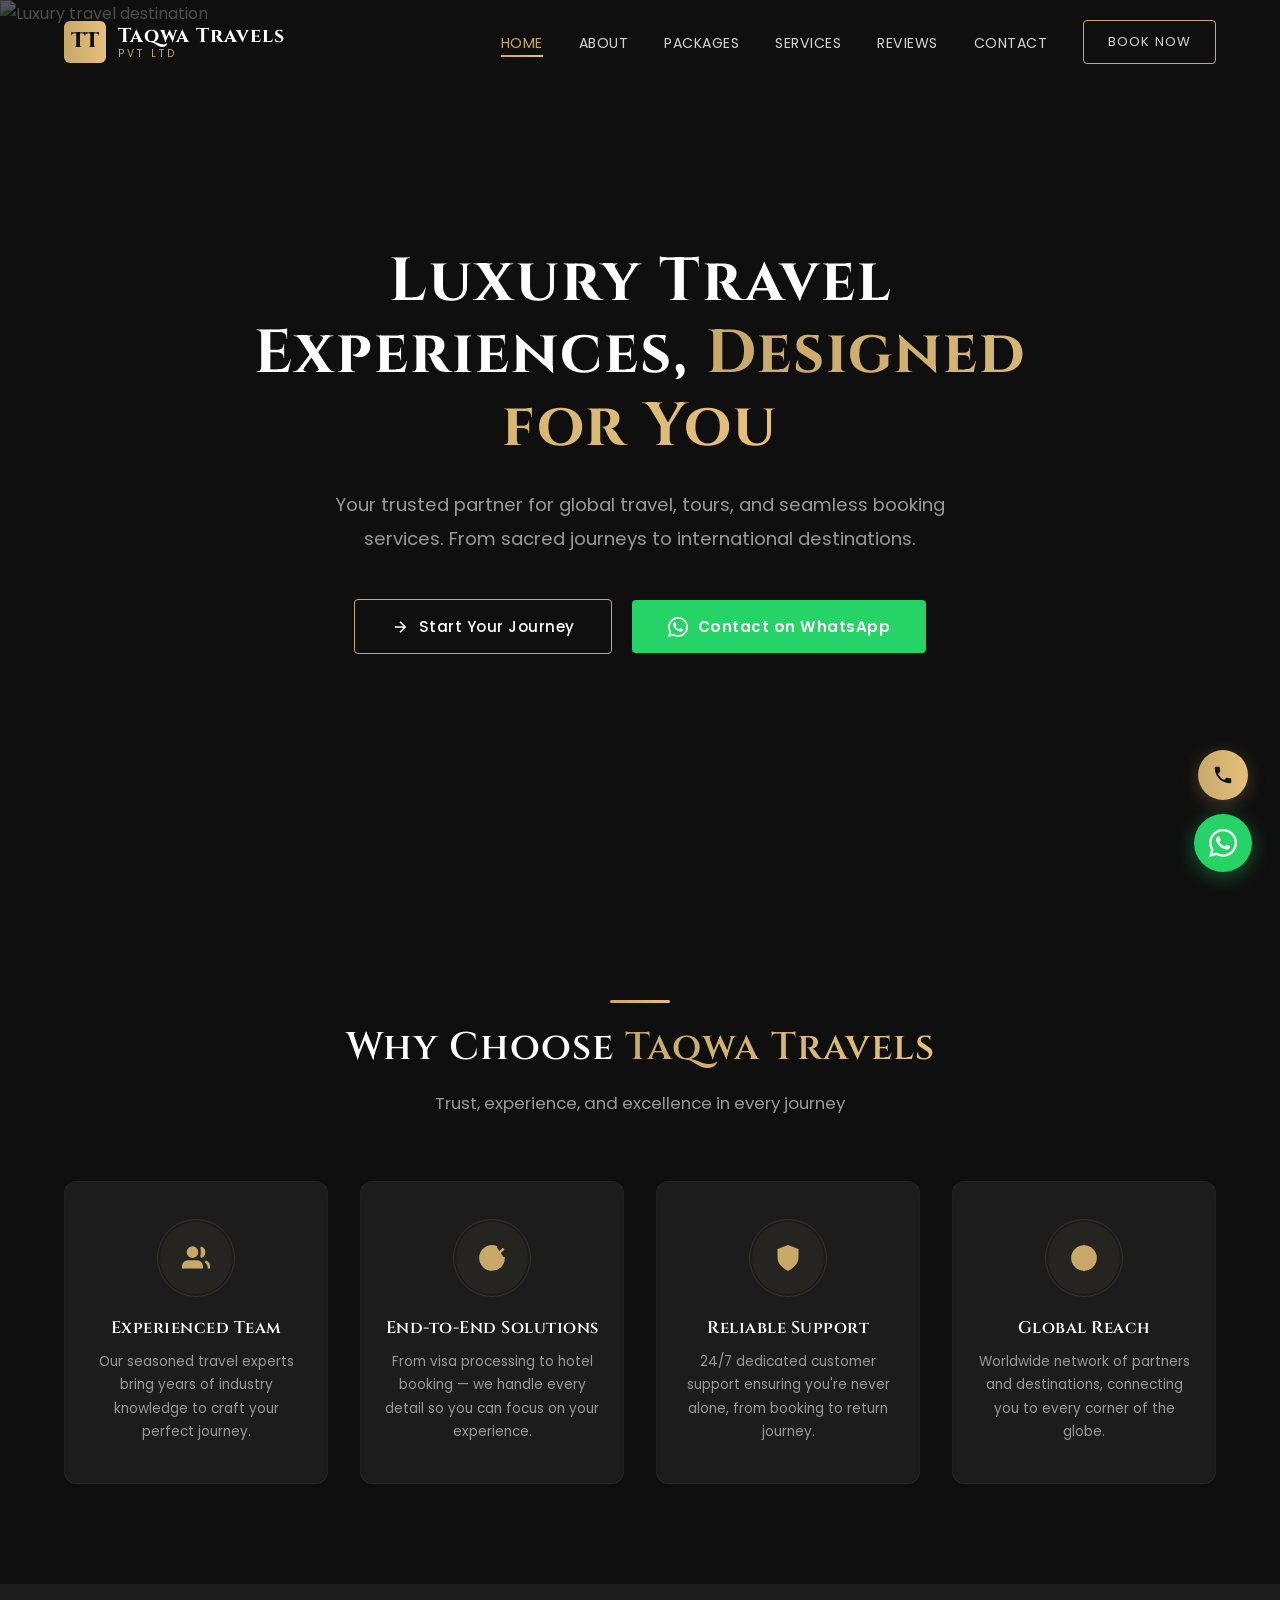
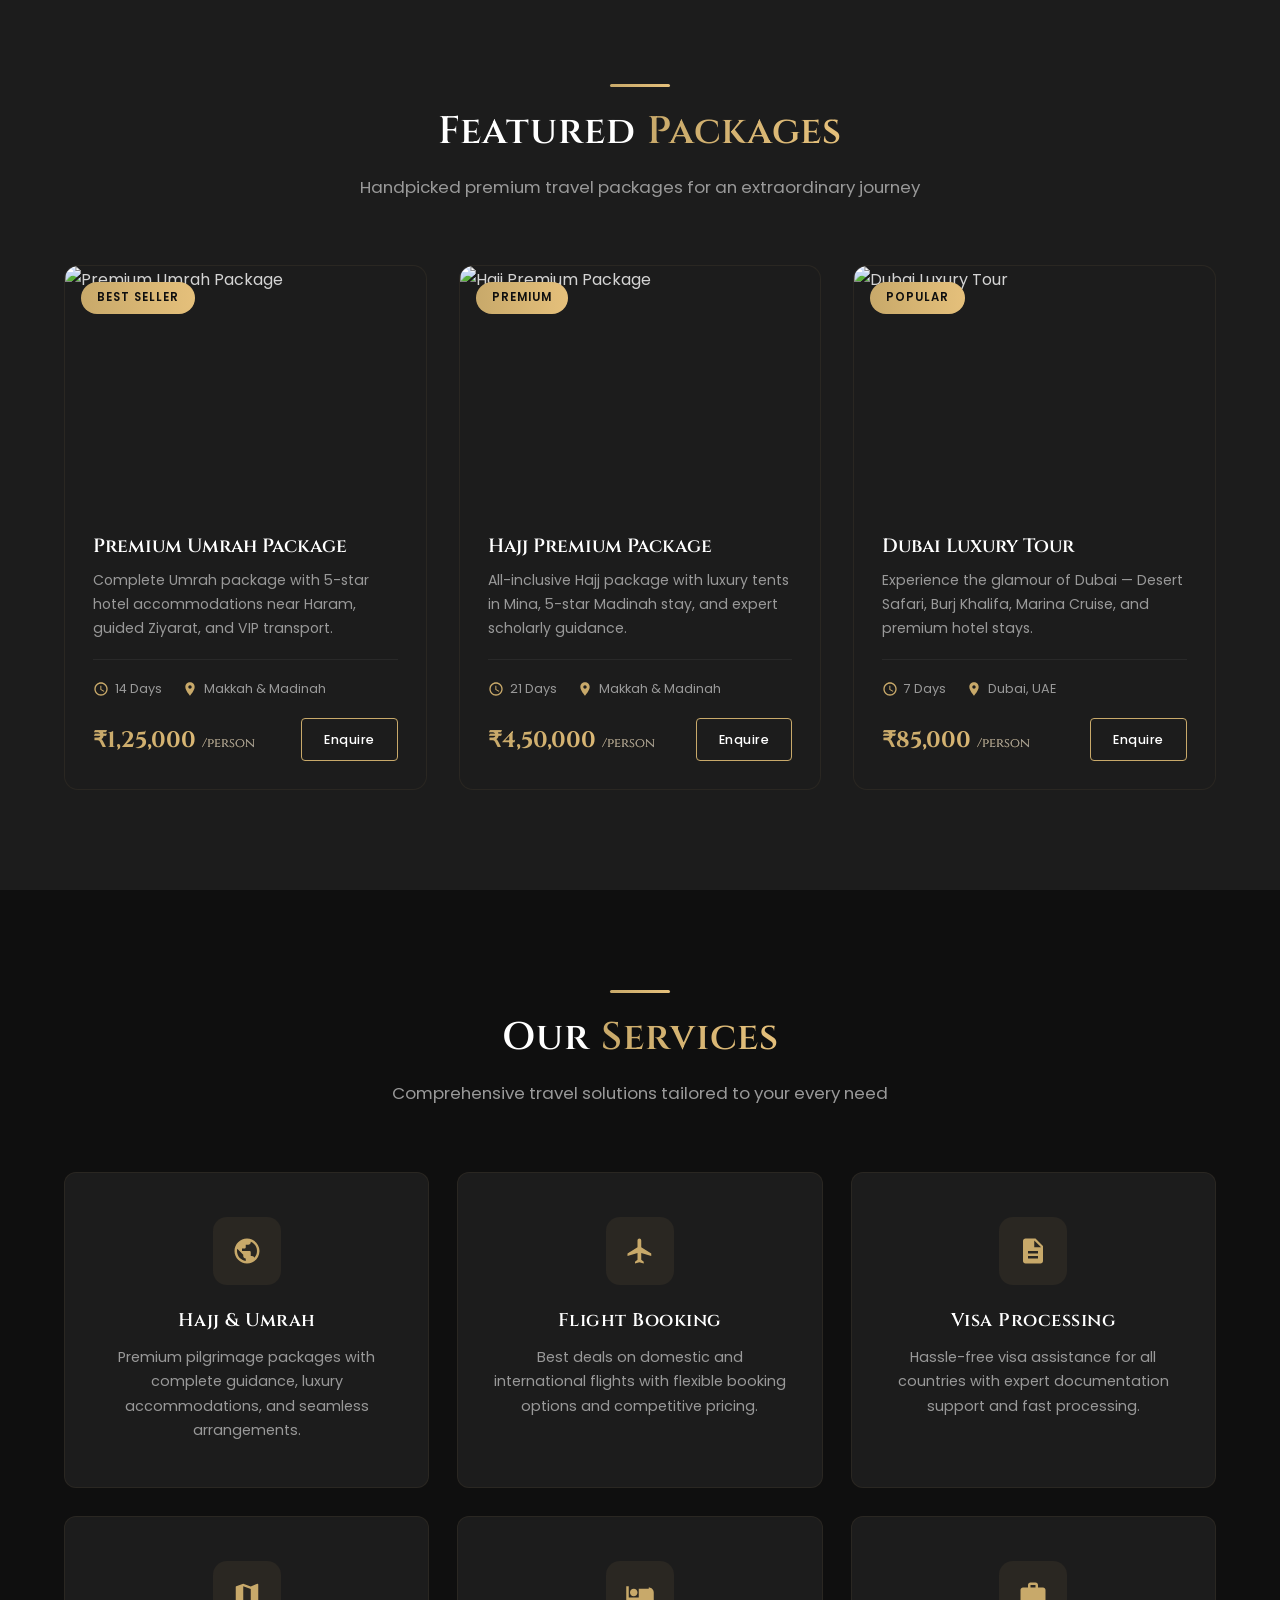
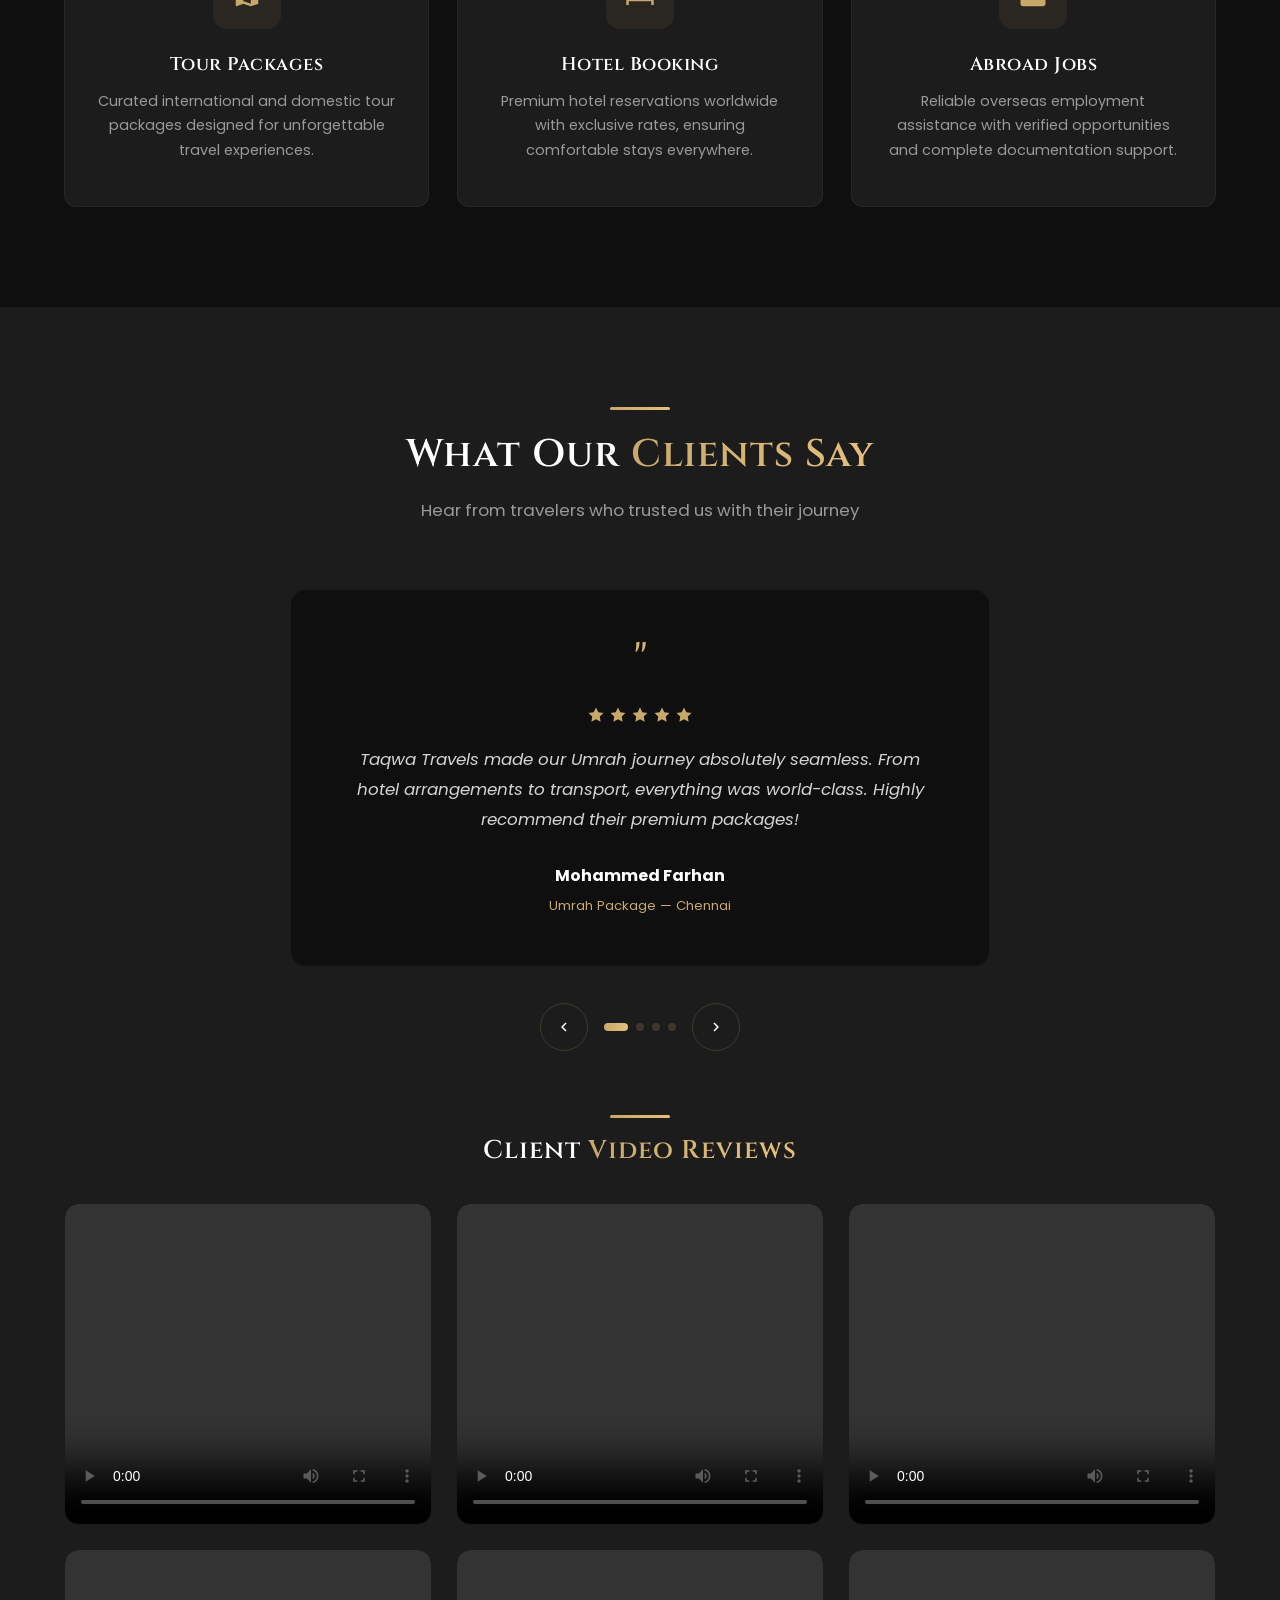
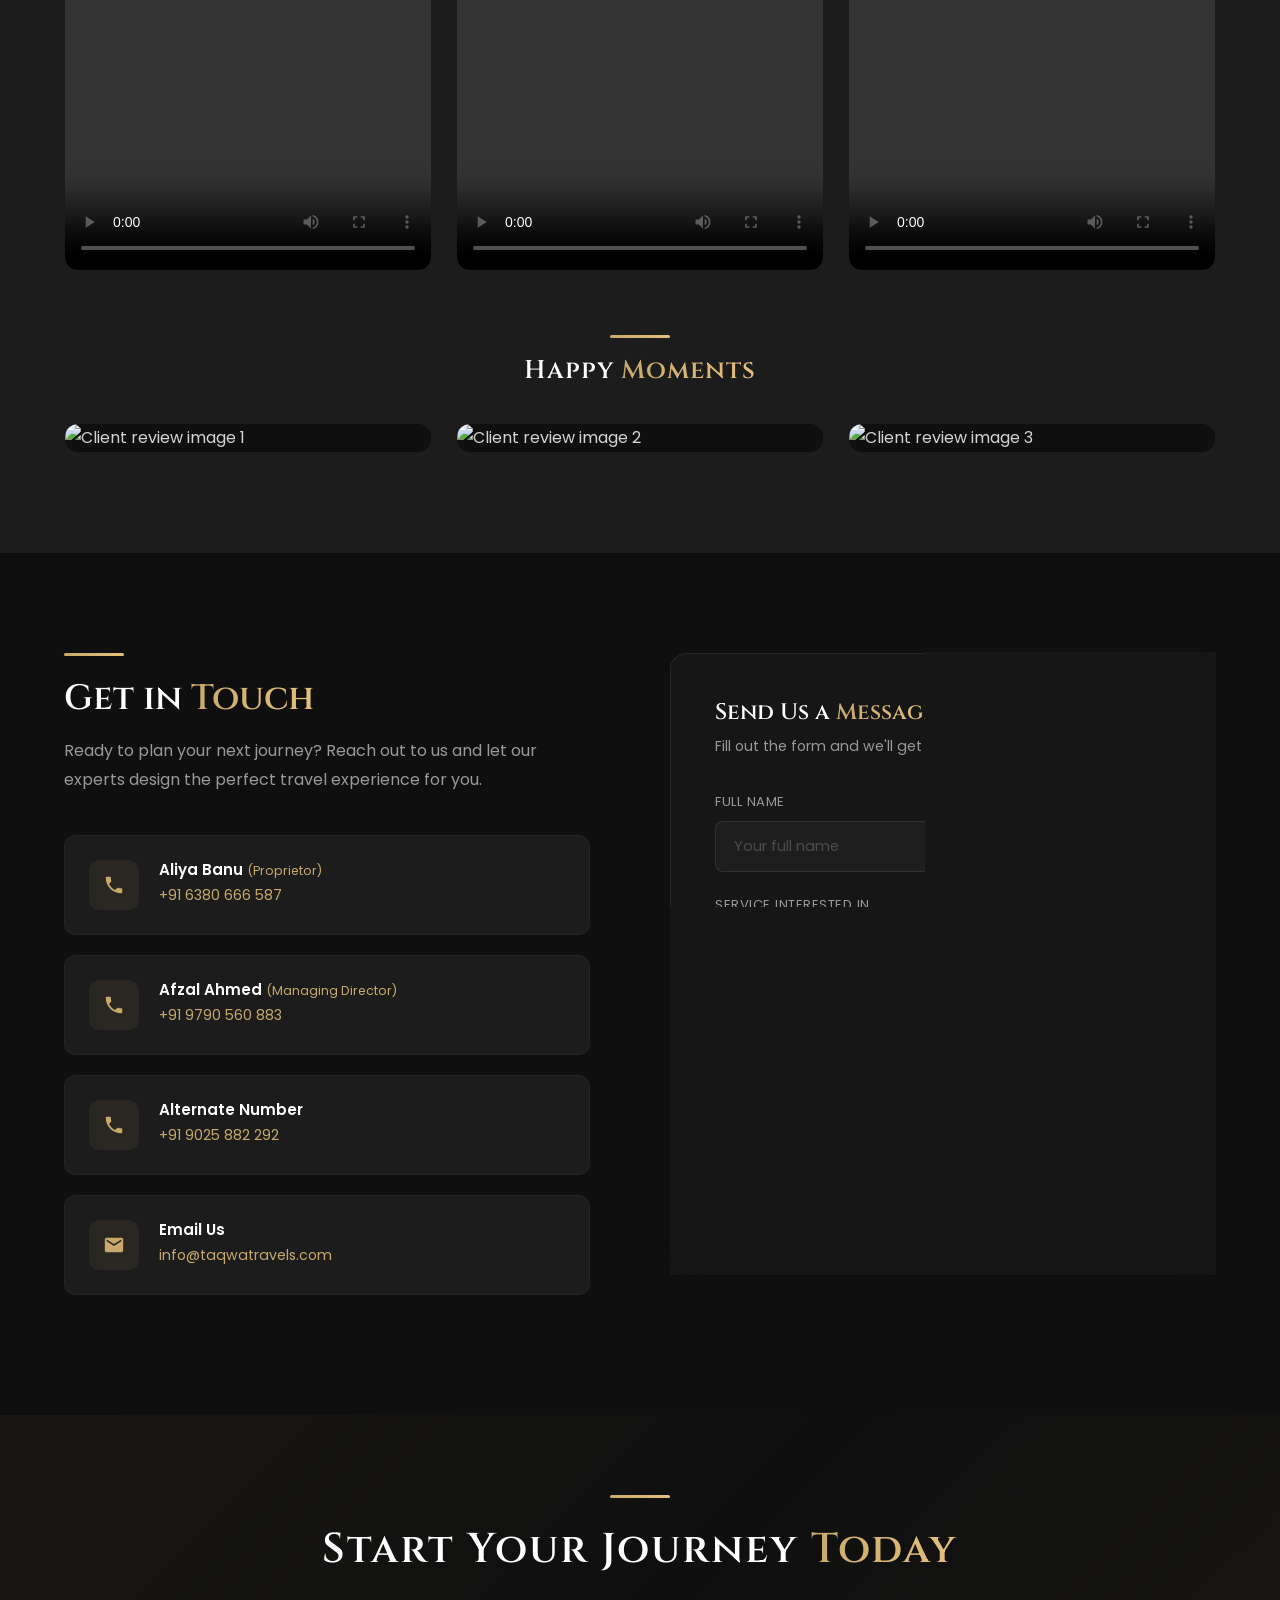
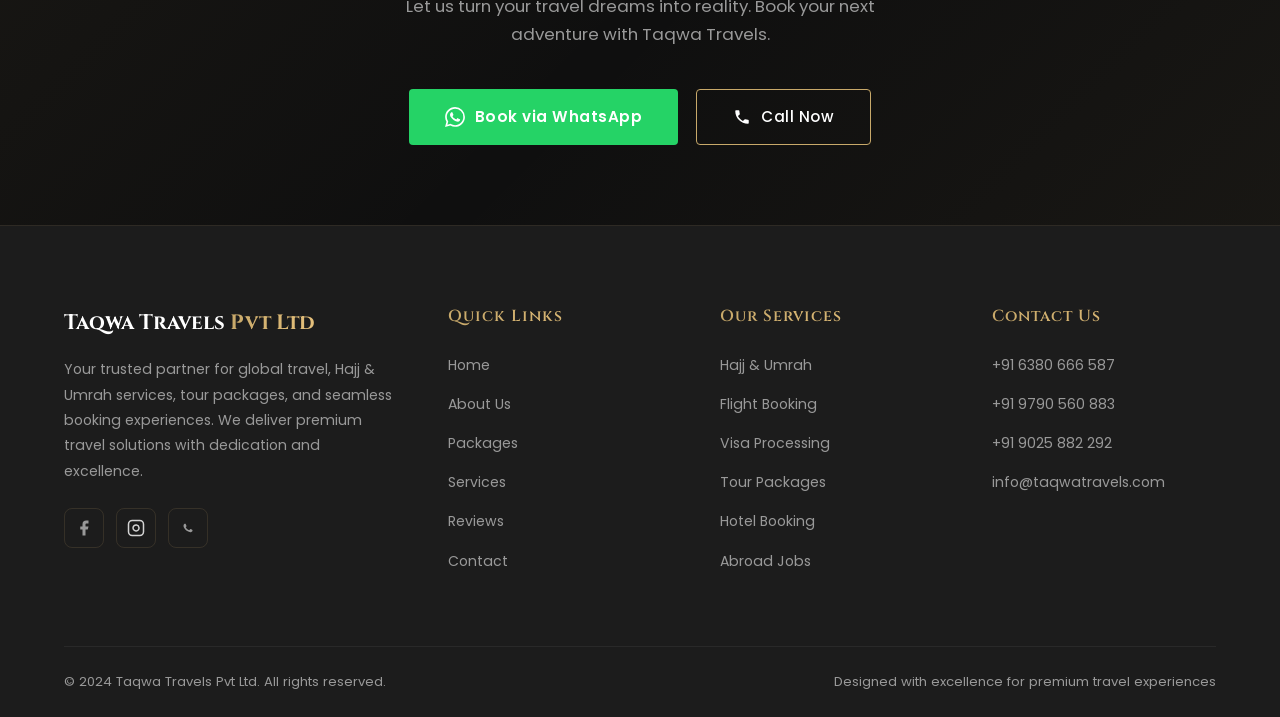
==== index.html @ 9237bb9c "Taqwa Travels luxury website" ====
<!DOCTYPE html>
<html lang="en">
<head>
  <meta charset="UTF-8">
  <meta name="viewport" content="width=device-width, initial-scale=1.0">
  <meta name="description" content="Taqwa Travels Pvt Ltd — Your trusted partner for luxury Hajj & Umrah packages, international flight booking, visa processing, tour packages, hotel reservations and abroad job consultancy.">
  <meta name="keywords" content="Taqwa Travels, Hajj packages, Umrah packages, flight booking, visa processing, tour packages, travel agency, luxury travel">
  <meta name="author" content="Taqwa Travels Pvt Ltd">
  <meta name="theme-color" content="#0F0F0F">
  <title>Taqwa Travels Pvt Ltd — Luxury Travel Experiences</title>
  <link rel="stylesheet" href="style.css">
  <link rel="icon" type="image/svg+xml" href="data:image/svg+xml,<svg xmlns='http://www.w3.org/2000/svg' viewBox='0 0 100 100'><rect fill='%23C8A96A' rx='14' width='100' height='100'/><text y='72' x='16' font-size='60' font-family='serif' fill='%230F0F0F' font-weight='bold'>TT</text></svg>">
</head>
<body>

  <!-- PRELOADER -->
  <div class="preloader" id="preloader">
    <div class="preloader-logo">TAQWA TRAVELS</div>
    <div class="preloader-bar"></div>
  </div>

  <!-- NAV OVERLAY (Mobile) -->
  <div class="nav-overlay" id="nav-overlay"></div>

  <!-- NAVBAR -->
  <nav class="navbar" id="navbar">
    <div class="container">
      <a href="#" class="navbar-brand">
        <div class="logo-icon">TT</div>
        <div class="brand-text">
          <span class="brand-name">Taqwa Travels</span>
          <span class="brand-tag">Pvt Ltd</span>
        </div>
      </a>
      <ul class="nav-links" id="nav-links">
        <li><a href="#home">Home</a></li>
        <li><a href="#why-us">About</a></li>
        <li><a href="#packages">Packages</a></li>
        <li><a href="#services">Services</a></li>
        <li><a href="#testimonials">Reviews</a></li>
        <li><a href="#contact">Contact</a></li>
        <li><a href="https://wa.me/916380666587" target="_blank" class="btn btn-primary nav-cta">Book Now</a></li>
      </ul>
      <div class="hamburger" id="hamburger">
        <span></span>
        <span></span>
        <span></span>
      </div>
    </div>
  </nav>

  <!-- HERO SECTION -->
  <section class="hero" id="home">
    <div class="hero-bg">
      <img src="images/hero-bg.png" alt="Luxury travel destination">
    </div>
    <div class="hero-overlay"></div>
    <div class="hero-content">

      <h1>Luxury Travel Experiences, <span class="gold-text">Designed for You</span></h1>
      <p>Your trusted partner for global travel, tours, and seamless booking services. From sacred journeys to international destinations.</p>
      <div class="hero-buttons">
        <a href="#services" class="btn btn-primary" id="hero-cta-journey">
          <svg width="18" height="18" viewBox="0 0 24 24" fill="none" stroke="currentColor" stroke-width="2"><path d="M5 12h14M12 5l7 7-7 7"/></svg>
          Start Your Journey
        </a>
        <a href="https://wa.me/916380666587?text=Hello%20Taqwa%20Travels!%20I%20would%20like%20to%20inquire%20about%20your%20services." target="_blank" class="btn btn-whatsapp" id="hero-cta-whatsapp">
          <svg width="20" height="20" viewBox="0 0 24 24" fill="currentColor"><path d="M17.472 14.382c-.297-.149-1.758-.867-2.03-.967-.273-.099-.471-.148-.67.15-.197.297-.767.966-.94 1.164-.173.199-.347.223-.644.075-.297-.15-1.255-.463-2.39-1.475-.883-.788-1.48-1.761-1.653-2.059-.173-.297-.018-.458.13-.606.134-.133.298-.347.446-.52.149-.174.198-.298.298-.497.099-.198.05-.371-.025-.52-.075-.149-.669-1.612-.916-2.207-.242-.579-.487-.5-.669-.51-.173-.008-.371-.01-.57-.01-.198 0-.52.074-.792.372-.272.297-1.04 1.016-1.04 2.479 0 1.462 1.065 2.875 1.213 3.074.149.198 2.096 3.2 5.077 4.487.709.306 1.262.489 1.694.625.712.227 1.36.195 1.871.118.571-.085 1.758-.719 2.006-1.413.248-.694.248-1.289.173-1.413-.074-.124-.272-.198-.57-.347m-5.421 7.403h-.004a9.87 9.87 0 01-5.031-1.378l-.361-.214-3.741.982.998-3.648-.235-.374a9.86 9.86 0 01-1.51-5.26c.001-5.45 4.436-9.884 9.888-9.884 2.64 0 5.122 1.03 6.988 2.898a9.825 9.825 0 012.893 6.994c-.003 5.45-4.437 9.884-9.885 9.884m8.413-18.297A11.815 11.815 0 0012.05 0C5.495 0 .16 5.335.157 11.892c0 2.096.547 4.142 1.588 5.945L.057 24l6.305-1.654a11.882 11.882 0 005.683 1.448h.005c6.554 0 11.89-5.335 11.893-11.893a11.821 11.821 0 00-3.48-8.413z"/></svg>
          Contact on WhatsApp
        </a>
      </div>
    </div>

  </section>

  <!-- WHY CHOOSE US (ABOUT) -->
  <section class="section" id="why-us">
    <div class="container">
      <div class="section-header reveal">
        <div class="gold-line-center"></div>
        <h2>Why Choose <span class="gold-text">Taqwa Travels</span></h2>
        <p>Trust, experience, and excellence in every journey</p>
      </div>
      <div class="why-grid">
        <div class="why-card reveal">
          <div class="why-icon">
            <svg viewBox="0 0 24 24" fill="none" stroke="var(--gold-start)" stroke-width="2"><path d="M17 21v-2a4 4 0 0 0-4-4H5a4 4 0 0 0-4 4v2"/><circle cx="9" cy="7" r="4"/><path d="M23 21v-2a4 4 0 0 0-3-3.87"/><path d="M16 3.13a4 4 0 0 1 0 7.75"/></svg>
          </div>
          <h3>Experienced Team</h3>
          <p>Our seasoned travel experts bring years of industry knowledge to craft your perfect journey.</p>
        </div>
        <div class="why-card reveal">
          <div class="why-icon">
            <svg viewBox="0 0 24 24" fill="none" stroke="var(--gold-start)" stroke-width="2"><path d="M22 11.08V12a10 10 0 1 1-5.93-9.14"/><polyline points="22 4 12 14.01 9 11.01"/></svg>
          </div>
          <h3>End-to-End Solutions</h3>
          <p>From visa processing to hotel booking — we handle every detail so you can focus on your experience.</p>
        </div>
        <div class="why-card reveal">
          <div class="why-icon">
            <svg viewBox="0 0 24 24" fill="none" stroke="var(--gold-start)" stroke-width="2"><path d="M12 22s8-4 8-10V5l-8-3-8 3v7c0 6 8 10 8 10z"/></svg>
          </div>
          <h3>Reliable Support</h3>
          <p>24/7 dedicated customer support ensuring you're never alone, from booking to return journey.</p>
        </div>
        <div class="why-card reveal">
          <div class="why-icon">
            <svg viewBox="0 0 24 24" fill="none" stroke="var(--gold-start)" stroke-width="2"><circle cx="12" cy="12" r="10"/><line x1="2" y1="12" x2="22" y2="12"/><path d="M12 2a15.3 15.3 0 0 1 4 10 15.3 15.3 0 0 1-4 10 15.3 15.3 0 0 1-4-10 15.3 15.3 0 0 1 4-10z"/></svg>
          </div>
          <h3>Global Reach</h3>
          <p>Worldwide network of partners and destinations, connecting you to every corner of the globe.</p>
        </div>
      </div>
    </div>
  </section>

  <!-- PACKAGES SECTION -->
  <section class="section" id="packages" style="background: var(--secondary);">
    <div class="container">
      <div class="section-header reveal">
        <div class="gold-line-center"></div>
        <h2>Featured <span class="gold-text">Packages</span></h2>
        <p>Handpicked premium travel packages for an extraordinary journey</p>
      </div>
      <div class="packages-grid">
        <!-- Package 1: Umrah -->
        <div class="package-card reveal">
          <div class="package-img">
            <img src="images/package-umrah.png" alt="Premium Umrah Package">
            <span class="package-badge">Best Seller</span>
          </div>
          <div class="package-info">
            <h3>Premium Umrah Package</h3>
            <p>Complete Umrah package with 5-star hotel accommodations near Haram, guided Ziyarat, and VIP transport.</p>
            <div class="package-details">
              <div class="package-detail">
                <svg viewBox="0 0 24 24"><path d="M11.99 2C6.47 2 2 6.48 2 12s4.47 10 9.99 10C17.52 22 22 17.52 22 12S17.52 2 11.99 2zM12 20c-4.42 0-8-3.58-8-8s3.58-8 8-8 8 3.58 8 8-3.58 8-8 8zm.5-13H11v6l5.25 3.15.75-1.23-4.5-2.67z"/></svg>
                14 Days
              </div>
              <div class="package-detail">
                <svg viewBox="0 0 24 24"><path d="M12 2C8.13 2 5 5.13 5 9c0 5.25 7 13 7 13s7-7.75 7-13c0-3.87-3.13-7-7-7zm0 9.5c-1.38 0-2.5-1.12-2.5-2.5s1.12-2.5 2.5-2.5 2.5 1.12 2.5 2.5-1.12 2.5-2.5 2.5z"/></svg>
                Makkah & Madinah
              </div>
            </div>
            <div class="package-price">
              <div class="price">₹1,25,000 <span>/person</span></div>
              <a href="https://wa.me/916380666587?text=I'm%20interested%20in%20the%20Premium%20Umrah%20Package" target="_blank" class="btn btn-primary" id="pkg-umrah-cta">Enquire</a>
            </div>
          </div>
        </div>

        <!-- Package 2: Madinah -->
        <div class="package-card reveal">
          <div class="package-img">
            <img src="images/package-madinah.png" alt="Hajj Premium Package">
            <span class="package-badge">Premium</span>
          </div>
          <div class="package-info">
            <h3>Hajj Premium Package</h3>
            <p>All-inclusive Hajj package with luxury tents in Mina, 5-star Madinah stay, and expert scholarly guidance.</p>
            <div class="package-details">
              <div class="package-detail">
                <svg viewBox="0 0 24 24"><path d="M11.99 2C6.47 2 2 6.48 2 12s4.47 10 9.99 10C17.52 22 22 17.52 22 12S17.52 2 11.99 2zM12 20c-4.42 0-8-3.58-8-8s3.58-8 8-8 8 3.58 8 8-3.58 8-8 8zm.5-13H11v6l5.25 3.15.75-1.23-4.5-2.67z"/></svg>
                21 Days
              </div>
              <div class="package-detail">
                <svg viewBox="0 0 24 24"><path d="M12 2C8.13 2 5 5.13 5 9c0 5.25 7 13 7 13s7-7.75 7-13c0-3.87-3.13-7-7-7zm0 9.5c-1.38 0-2.5-1.12-2.5-2.5s1.12-2.5 2.5-2.5 2.5 1.12 2.5 2.5-1.12 2.5-2.5 2.5z"/></svg>
                Makkah & Madinah
              </div>
            </div>
            <div class="package-price">
              <div class="price">₹4,50,000 <span>/person</span></div>
              <a href="https://wa.me/916380666587?text=I'm%20interested%20in%20the%20Hajj%20Premium%20Package" target="_blank" class="btn btn-primary" id="pkg-hajj-cta">Enquire</a>
            </div>
          </div>
        </div>

        <!-- Package 3: Dubai -->
        <div class="package-card reveal">
          <div class="package-img">
            <img src="images/package-dubai.png" alt="Dubai Luxury Tour">
            <span class="package-badge">Popular</span>
          </div>
          <div class="package-info">
            <h3>Dubai Luxury Tour</h3>
            <p>Experience the glamour of Dubai — Desert Safari, Burj Khalifa, Marina Cruise, and premium hotel stays.</p>
            <div class="package-details">
              <div class="package-detail">
                <svg viewBox="0 0 24 24"><path d="M11.99 2C6.47 2 2 6.48 2 12s4.47 10 9.99 10C17.52 22 22 17.52 22 12S17.52 2 11.99 2zM12 20c-4.42 0-8-3.58-8-8s3.58-8 8-8 8 3.58 8 8-3.58 8-8 8zm.5-13H11v6l5.25 3.15.75-1.23-4.5-2.67z"/></svg>
                7 Days
              </div>
              <div class="package-detail">
                <svg viewBox="0 0 24 24"><path d="M12 2C8.13 2 5 5.13 5 9c0 5.25 7 13 7 13s7-7.75 7-13c0-3.87-3.13-7-7-7zm0 9.5c-1.38 0-2.5-1.12-2.5-2.5s1.12-2.5 2.5-2.5 2.5 1.12 2.5 2.5-1.12 2.5-2.5 2.5z"/></svg>
                Dubai, UAE
              </div>
            </div>
            <div class="package-price">
              <div class="price">₹85,000 <span>/person</span></div>
              <a href="https://wa.me/916380666587?text=I'm%20interested%20in%20the%20Dubai%20Luxury%20Tour" target="_blank" class="btn btn-primary" id="pkg-dubai-cta">Enquire</a>
            </div>
          </div>
        </div>
      </div>
    </div>
  </section>

  <!-- SERVICES SECTION -->
  <section class="section" id="services">
    <div class="container">
      <div class="section-header reveal">
        <div class="gold-line-center"></div>
        <h2>Our <span class="gold-text">Services</span></h2>
        <p>Comprehensive travel solutions tailored to your every need</p>
      </div>
      <div class="services-grid">
        <!-- Hajj & Umrah -->
        <div class="service-card reveal">
          <div class="service-icon">
            <svg viewBox="0 0 24 24"><path d="M12 2C6.48 2 2 6.48 2 12s4.48 10 10 10 10-4.48 10-10S17.52 2 12 2zm-1 17.93c-3.95-.49-7-3.85-7-7.93 0-.62.08-1.21.21-1.79L9 15v1c0 1.1.9 2 2 2v1.93zm6.9-2.54c-.26-.81-1-1.39-1.9-1.39h-1v-3c0-.55-.45-1-1-1H8v-2h2c.55 0 1-.45 1-1V7h2c1.1 0 2-.9 2-2v-.41c2.93 1.19 5 4.06 5 7.41 0 2.08-.8 3.97-2.1 5.39z"/></svg>
          </div>
          <h3>Hajj & Umrah</h3>
          <p>Premium pilgrimage packages with complete guidance, luxury accommodations, and seamless arrangements.</p>
        </div>
        <!-- Flight Booking -->
        <div class="service-card reveal">
          <div class="service-icon">
            <svg viewBox="0 0 24 24"><path d="M21 16v-2l-8-5V3.5c0-.83-.67-1.5-1.5-1.5S10 2.67 10 3.5V9l-8 5v2l8-2.5V19l-2 1.5V22l3.5-1 3.5 1v-1.5L13 19v-5.5l8 2.5z"/></svg>
          </div>
          <h3>Flight Booking</h3>
          <p>Best deals on domestic and international flights with flexible booking options and competitive pricing.</p>
        </div>
        <!-- Visa Processing -->
        <div class="service-card reveal">
          <div class="service-icon">
            <svg viewBox="0 0 24 24"><path d="M14 2H6c-1.1 0-1.99.9-1.99 2L4 20c0 1.1.89 2 1.99 2H18c1.1 0 2-.9 2-2V8l-6-6zm2 16H8v-2h8v2zm0-4H8v-2h8v2zm-3-5V3.5L18.5 9H13z"/></svg>
          </div>
          <h3>Visa Processing</h3>
          <p>Hassle-free visa assistance for all countries with expert documentation support and fast processing.</p>
        </div>
        <!-- Tour Packages -->
        <div class="service-card reveal">
          <div class="service-icon">
            <svg viewBox="0 0 24 24"><path d="M20.5 3l-.16.03L15 5.1 9 3 3.36 4.9c-.21.07-.36.25-.36.48V20.5c0 .28.22.5.5.5l.16-.03L9 18.9l6 2.1 5.64-1.9c.21-.07.36-.25.36-.48V3.5c0-.28-.22-.5-.5-.5zM15 19l-6-2.11V5l6 2.11V19z"/></svg>
          </div>
          <h3>Tour Packages</h3>
          <p>Curated international and domestic tour packages designed for unforgettable travel experiences.</p>
        </div>
        <!-- Hotel Booking -->
        <div class="service-card reveal">
          <div class="service-icon">
            <svg viewBox="0 0 24 24"><path d="M7 13c1.66 0 3-1.34 3-3S8.66 7 7 7s-3 1.34-3 3 1.34 3 3 3zm12-6h-8v7H3V5H1v15h2v-3h18v3h2V10c0-2.21-1.79-4-4-4z"/></svg>
          </div>
          <h3>Hotel Booking</h3>
          <p>Premium hotel reservations worldwide with exclusive rates, ensuring comfortable stays everywhere.</p>
        </div>
        <!-- Abroad Jobs -->
        <div class="service-card reveal">
          <div class="service-icon">
            <svg viewBox="0 0 24 24"><path d="M20 6h-4V4c0-1.11-.89-2-2-2h-4c-1.11 0-2 .89-2 2v2H4c-1.11 0-1.99.89-1.99 2L2 19c0 1.11.89 2 2 2h16c1.11 0 2-.89 2-2V8c0-1.11-.89-2-2-2zm-6 0h-4V4h4v2z"/></svg>
          </div>
          <h3>Abroad Jobs</h3>
          <p>Reliable overseas employment assistance with verified opportunities and complete documentation support.</p>
        </div>
      </div>
    </div>
  </section>

  <!-- TESTIMONIALS -->
  <section class="section" id="testimonials">
    <div class="container">
      <div class="section-header reveal">
        <div class="gold-line-center"></div>
        <h2>What Our <span class="gold-text">Clients Say</span></h2>
        <p>Hear from travelers who trusted us with their journey</p>
      </div>

      <!-- TEXT TESTIMONIALS SLIDER -->
      <div class="testimonials-wrapper reveal">
        <div class="testimonials-track">
          <div class="testimonial-card">
            <div class="testimonial-inner">
              <div class="testimonial-quote">"</div>
              <div class="testimonial-stars">
                <svg viewBox="0 0 24 24"><path d="M12 2L15.09 8.26L22 9.27L17 14.14L18.18 21.02L12 17.77L5.82 21.02L7 14.14L2 9.27L8.91 8.26L12 2Z"/></svg>
                <svg viewBox="0 0 24 24"><path d="M12 2L15.09 8.26L22 9.27L17 14.14L18.18 21.02L12 17.77L5.82 21.02L7 14.14L2 9.27L8.91 8.26L12 2Z"/></svg>
                <svg viewBox="0 0 24 24"><path d="M12 2L15.09 8.26L22 9.27L17 14.14L18.18 21.02L12 17.77L5.82 21.02L7 14.14L2 9.27L8.91 8.26L12 2Z"/></svg>
                <svg viewBox="0 0 24 24"><path d="M12 2L15.09 8.26L22 9.27L17 14.14L18.18 21.02L12 17.77L5.82 21.02L7 14.14L2 9.27L8.91 8.26L12 2Z"/></svg>
                <svg viewBox="0 0 24 24"><path d="M12 2L15.09 8.26L22 9.27L17 14.14L18.18 21.02L12 17.77L5.82 21.02L7 14.14L2 9.27L8.91 8.26L12 2Z"/></svg>
              </div>
              <p>Taqwa Travels made our Umrah journey absolutely seamless. From hotel arrangements to transport, everything was world-class. Highly recommend their premium packages!</p>
              <div class="testimonial-author">
                <strong>Mohammed Farhan</strong>
                <span>Umrah Package — Chennai</span>
              </div>
            </div>
          </div>
          <div class="testimonial-card">
            <div class="testimonial-inner">
              <div class="testimonial-quote">"</div>
              <div class="testimonial-stars">
                <svg viewBox="0 0 24 24"><path d="M12 2L15.09 8.26L22 9.27L17 14.14L18.18 21.02L12 17.77L5.82 21.02L7 14.14L2 9.27L8.91 8.26L12 2Z"/></svg>
                <svg viewBox="0 0 24 24"><path d="M12 2L15.09 8.26L22 9.27L17 14.14L18.18 21.02L12 17.77L5.82 21.02L7 14.14L2 9.27L8.91 8.26L12 2Z"/></svg>
                <svg viewBox="0 0 24 24"><path d="M12 2L15.09 8.26L22 9.27L17 14.14L18.18 21.02L12 17.77L5.82 21.02L7 14.14L2 9.27L8.91 8.26L12 2Z"/></svg>
                <svg viewBox="0 0 24 24"><path d="M12 2L15.09 8.26L22 9.27L17 14.14L18.18 21.02L12 17.77L5.82 21.02L7 14.14L2 9.27L8.91 8.26L12 2Z"/></svg>
                <svg viewBox="0 0 24 24"><path d="M12 2L15.09 8.26L22 9.27L17 14.14L18.18 21.02L12 17.77L5.82 21.02L7 14.14L2 9.27L8.91 8.26L12 2Z"/></svg>
              </div>
              <p>The Dubai tour was beyond expectations. Every detail was meticulously planned, the hotels were luxurious, and the team was incredibly supportive throughout the entire trip.</p>
              <div class="testimonial-author">
                <strong>Ayesha Rizwan</strong>
                <span>Dubai Tour — Bangalore</span>
              </div>
            </div>
          </div>
          <div class="testimonial-card">
            <div class="testimonial-inner">
              <div class="testimonial-quote">"</div>
              <div class="testimonial-stars">
                <svg viewBox="0 0 24 24"><path d="M12 2L15.09 8.26L22 9.27L17 14.14L18.18 21.02L12 17.77L5.82 21.02L7 14.14L2 9.27L8.91 8.26L12 2Z"/></svg>
                <svg viewBox="0 0 24 24"><path d="M12 2L15.09 8.26L22 9.27L17 14.14L18.18 21.02L12 17.77L5.82 21.02L7 14.14L2 9.27L8.91 8.26L12 2Z"/></svg>
                <svg viewBox="0 0 24 24"><path d="M12 2L15.09 8.26L22 9.27L17 14.14L18.18 21.02L12 17.77L5.82 21.02L7 14.14L2 9.27L8.91 8.26L12 2Z"/></svg>
                <svg viewBox="0 0 24 24"><path d="M12 2L15.09 8.26L22 9.27L17 14.14L18.18 21.02L12 17.77L5.82 21.02L7 14.14L2 9.27L8.91 8.26L12 2Z"/></svg>
                <svg viewBox="0 0 24 24"><path d="M12 2L15.09 8.26L22 9.27L17 14.14L18.18 21.02L12 17.77L5.82 21.02L7 14.14L2 9.27L8.91 8.26L12 2Z"/></svg>
              </div>
              <p>Best visa processing service! Got my Saudi visa approved within days. Their team handles everything professionally and keeps you updated at every step. Truly reliable.</p>
              <div class="testimonial-author">
                <strong>Ibrahim Khan</strong>
                <span>Visa Services — Hyderabad</span>
              </div>
            </div>
          </div>
          <div class="testimonial-card">
            <div class="testimonial-inner">
              <div class="testimonial-quote">"</div>
              <div class="testimonial-stars">
                <svg viewBox="0 0 24 24"><path d="M12 2L15.09 8.26L22 9.27L17 14.14L18.18 21.02L12 17.77L5.82 21.02L7 14.14L2 9.27L8.91 8.26L12 2Z"/></svg>
                <svg viewBox="0 0 24 24"><path d="M12 2L15.09 8.26L22 9.27L17 14.14L18.18 21.02L12 17.77L5.82 21.02L7 14.14L2 9.27L8.91 8.26L12 2Z"/></svg>
                <svg viewBox="0 0 24 24"><path d="M12 2L15.09 8.26L22 9.27L17 14.14L18.18 21.02L12 17.77L5.82 21.02L7 14.14L2 9.27L8.91 8.26L12 2Z"/></svg>
                <svg viewBox="0 0 24 24"><path d="M12 2L15.09 8.26L22 9.27L17 14.14L18.18 21.02L12 17.77L5.82 21.02L7 14.14L2 9.27L8.91 8.26L12 2Z"/></svg>
                <svg viewBox="0 0 24 24"><path d="M12 2L15.09 8.26L22 9.27L17 14.14L18.18 21.02L12 17.77L5.82 21.02L7 14.14L2 9.27L8.91 8.26L12 2Z"/></svg>
              </div>
              <p>Our family Hajj trip was perfectly organized by Taqwa Travels. The accommodations, the guidance, and the overall experience was truly 5-star. JazakAllah Khair to the whole team!</p>
              <div class="testimonial-author">
                <strong>Saima Begum</strong>
                <span>Hajj Package — Mumbai</span>
              </div>
            </div>
          </div>
        </div>
        <div class="testimonials-nav">
          <button id="testimonial-prev" aria-label="Previous testimonial">
            <svg viewBox="0 0 24 24"><path d="M15.41 7.41L14 6l-6 6 6 6 1.41-1.41L10.83 12z"/></svg>
          </button>
          <div class="testimonials-dots">
            <div class="dot active" data-index="0"></div>
            <div class="dot" data-index="1"></div>
            <div class="dot" data-index="2"></div>
            <div class="dot" data-index="3"></div>
          </div>
          <button id="testimonial-next" aria-label="Next testimonial">
            <svg viewBox="0 0 24 24"><path d="M10 6L8.59 7.41 13.17 12l-4.58 4.59L10 18l6-6z"/></svg>
          </button>
        </div>
      </div>

      <!-- VIDEO REVIEWS -->
      <div class="reviews-media-section reveal">
        <div class="reviews-media-header">
          <div class="gold-line-center"></div>
          <h3>Client <span class="gold-text">Video Reviews</span></h3>
        </div>
        <div class="reviews-video-grid">
          <div class="review-video-card">
            <video controls preload="metadata" playsinline>
              <source src="Reviews Video/WhatsApp Video 2026-04-02 at 5.01.31 PM.mp4" type="video/mp4">
            </video>
          </div>
          <div class="review-video-card">
            <video controls preload="metadata" playsinline>
              <source src="Reviews Video/rv2.mp4" type="video/mp4">
            </video>
          </div>
          <div class="review-video-card">
            <video controls preload="metadata" playsinline>
              <source src="Reviews Video/rv3.mp4" type="video/mp4">
            </video>
          </div>
          <div class="review-video-card">
            <video controls preload="metadata" playsinline>
              <source src="Reviews Video/rv4.mp4" type="video/mp4">
            </video>
          </div>
          <div class="review-video-card">
            <video controls preload="metadata" playsinline>
              <source src="Reviews Video/rv5.mp4" type="video/mp4">
            </video>
          </div>
          <div class="review-video-card">
            <video controls preload="metadata" playsinline>
              <source src="Reviews Video/rv6.mp4" type="video/mp4">
            </video>
          </div>
        </div>
      </div>

      <!-- IMAGE REVIEWS -->
      <div class="reviews-media-section reveal">
        <div class="reviews-media-header">
          <div class="gold-line-center"></div>
          <h3>Happy <span class="gold-text">Moments</span></h3>
        </div>
        <div class="reviews-image-grid">
          <div class="review-image-card">
            <img src="images/img1.jpeg" alt="Client review image 1" loading="lazy">
          </div>
          <div class="review-image-card">
            <img src="images/img2.jpeg" alt="Client review image 2" loading="lazy">
          </div>
          <div class="review-image-card">
            <img src="images/img3.jpeg" alt="Client review image 3" loading="lazy">
          </div>
        </div>
      </div>

    </div>
  </section>

  <!-- CONTACT SECTION -->
  <section class="section" id="contact">
    <div class="container">
      <div class="contact-wrapper">
        <!-- Contact Info -->
        <div class="contact-info reveal-left">
          <div class="gold-line" style="margin-bottom: 20px;"></div>
          <h2>Get in <span class="gold-text">Touch</span></h2>
          <p>Ready to plan your next journey? Reach out to us and let our experts design the perfect travel experience for you.</p>

          <div class="contact-card">
            <div class="contact-card-icon">
              <svg viewBox="0 0 24 24"><path d="M6.62 10.79c1.44 2.83 3.76 5.14 6.59 6.59l2.2-2.2c.27-.27.67-.36 1.02-.24 1.12.37 2.33.57 3.57.57.55 0 1 .45 1 1V20c0 .55-.45 1-1 1-9.39 0-17-7.61-17-17 0-.55.45-1 1-1h3.5c.55 0 1 .45 1 1 0 1.25.2 2.45.57 3.57.11.35.03.74-.25 1.02l-2.2 2.2z"/></svg>
            </div>
            <div class="contact-card-text">
              <h4>Aliya Banu <span style="font-weight: 400; font-size: 0.78rem; color: var(--gold-start);">(Proprietor)</span></h4>
              <p><a href="tel:+916380666587">+91 6380 666 587</a></p>
            </div>
          </div>

          <div class="contact-card">
            <div class="contact-card-icon">
              <svg viewBox="0 0 24 24"><path d="M6.62 10.79c1.44 2.83 3.76 5.14 6.59 6.59l2.2-2.2c.27-.27.67-.36 1.02-.24 1.12.37 2.33.57 3.57.57.55 0 1 .45 1 1V20c0 .55-.45 1-1 1-9.39 0-17-7.61-17-17 0-.55.45-1 1-1h3.5c.55 0 1 .45 1 1 0 1.25.2 2.45.57 3.57.11.35.03.74-.25 1.02l-2.2 2.2z"/></svg>
            </div>
            <div class="contact-card-text">
              <h4>Afzal Ahmed <span style="font-weight: 400; font-size: 0.78rem; color: var(--gold-start);">(Managing Director)</span></h4>
              <p><a href="tel:+919790560883">+91 9790 560 883</a></p>
            </div>
          </div>

          <div class="contact-card">
            <div class="contact-card-icon">
              <svg viewBox="0 0 24 24"><path d="M6.62 10.79c1.44 2.83 3.76 5.14 6.59 6.59l2.2-2.2c.27-.27.67-.36 1.02-.24 1.12.37 2.33.57 3.57.57.55 0 1 .45 1 1V20c0 .55-.45 1-1 1-9.39 0-17-7.61-17-17 0-.55.45-1 1-1h3.5c.55 0 1 .45 1 1 0 1.25.2 2.45.57 3.57.11.35.03.74-.25 1.02l-2.2 2.2z"/></svg>
            </div>
            <div class="contact-card-text">
              <h4>Alternate Number</h4>
              <p><a href="tel:+919025882292">+91 9025 882 292</a></p>
            </div>
          </div>

          <div class="contact-card">
            <div class="contact-card-icon">
              <svg viewBox="0 0 24 24"><path d="M20 4H4c-1.1 0-1.99.9-1.99 2L2 18c0 1.1.9 2 2 2h16c1.1 0 2-.9 2-2V6c0-1.1-.9-2-2-2zm0 4l-8 5-8-5V6l8 5 8-5v2z"/></svg>
            </div>
            <div class="contact-card-text">
              <h4>Email Us</h4>
              <p><a href="mailto:info@taqwatravels.com">info@taqwatravels.com</a></p>
            </div>
          </div>
        </div>

        <!-- Contact Form -->
        <div class="contact-form reveal-right">
          <h3>Send Us a <span class="gold-text">Message</span></h3>
          <p>Fill out the form and we'll get back to you within 24 hours</p>
          <form id="contact-form">
            <div class="form-row">
              <div class="form-group">
                <label for="contact-name">Full Name</label>
                <input type="text" id="contact-name" name="name" placeholder="Your full name" required>
              </div>
              <div class="form-group">
                <label for="contact-phone">Phone Number</label>
                <input type="tel" id="contact-phone" name="phone" placeholder="+91 XXXXX XXXXX" required>
              </div>
            </div>
            <div class="form-group">
              <label for="contact-service">Service Interested In</label>
              <select id="contact-service" name="service" required>
                <option value="" disabled selected>Select a service</option>
                <option value="Hajj Package">Hajj Package</option>
                <option value="Umrah Package">Umrah Package</option>
                <option value="Flight Booking">Flight Booking</option>
                <option value="Visa Processing">Visa Processing</option>
                <option value="Tour Package">Tour Package</option>
                <option value="Hotel Booking">Hotel Booking</option>
                <option value="Abroad Jobs">Abroad Jobs</option>
                <option value="Other">Other</option>
              </select>
            </div>
            <div class="form-group">
              <label for="contact-message">Your Message</label>
              <textarea id="contact-message" name="message" placeholder="Tell us about your travel plans..." required></textarea>
            </div>
            <button type="submit" class="btn btn-gold" style="width:100%;" id="contact-submit">
              <svg width="18" height="18" viewBox="0 0 24 24" fill="currentColor"><path d="M2.01 21L23 12 2.01 3 2 10l15 2-15 2z"/></svg>
              Send Message
            </button>
          </form>
        </div>
      </div>
    </div>
  </section>

  <!-- BOOKING CTA -->
  <section class="booking-cta" id="booking">
    <div class="container reveal">
      <div class="gold-line-center"></div>
      <h2>Start Your Journey <span class="gold-text">Today</span></h2>
      <p>Let us turn your travel dreams into reality. Book your next adventure with Taqwa Travels.</p>
      <div style="display: flex; justify-content: center; gap: 18px; flex-wrap: wrap;">
        <a href="https://wa.me/916380666587?text=Hello%20Taqwa%20Travels!%20I%20would%20like%20to%20book%20a%20travel%20package." target="_blank" class="btn btn-whatsapp" id="cta-whatsapp">
          <svg width="20" height="20" viewBox="0 0 24 24" fill="currentColor"><path d="M17.472 14.382c-.297-.149-1.758-.867-2.03-.967-.273-.099-.471-.148-.67.15-.197.297-.767.966-.94 1.164-.173.199-.347.223-.644.075-.297-.15-1.255-.463-2.39-1.475-.883-.788-1.48-1.761-1.653-2.059-.173-.297-.018-.458.13-.606.134-.133.298-.347.446-.52.149-.174.198-.298.298-.497.099-.198.05-.371-.025-.52-.075-.149-.669-1.612-.916-2.207-.242-.579-.487-.5-.669-.51-.173-.008-.371-.01-.57-.01-.198 0-.52.074-.792.372-.272.297-1.04 1.016-1.04 2.479 0 1.462 1.065 2.875 1.213 3.074.149.198 2.096 3.2 5.077 4.487.709.306 1.262.489 1.694.625.712.227 1.36.195 1.871.118.571-.085 1.758-.719 2.006-1.413.248-.694.248-1.289.173-1.413-.074-.124-.272-.198-.57-.347m-5.421 7.403h-.004a9.87 9.87 0 01-5.031-1.378l-.361-.214-3.741.982.998-3.648-.235-.374a9.86 9.86 0 01-1.51-5.26c.001-5.45 4.436-9.884 9.888-9.884 2.64 0 5.122 1.03 6.988 2.898a9.825 9.825 0 012.893 6.994c-.003 5.45-4.437 9.884-9.885 9.884m8.413-18.297A11.815 11.815 0 0012.05 0C5.495 0 .16 5.335.157 11.892c0 2.096.547 4.142 1.588 5.945L.057 24l6.305-1.654a11.882 11.882 0 005.683 1.448h.005c6.554 0 11.89-5.335 11.893-11.893a11.821 11.821 0 00-3.48-8.413z"/></svg>
          Book via WhatsApp
        </a>
        <a href="tel:+916380666587" class="btn btn-primary" id="cta-call">
          <svg width="18" height="18" viewBox="0 0 24 24" fill="currentColor"><path d="M6.62 10.79c1.44 2.83 3.76 5.14 6.59 6.59l2.2-2.2c.27-.27.67-.36 1.02-.24 1.12.37 2.33.57 3.57.57.55 0 1 .45 1 1V20c0 .55-.45 1-1 1-9.39 0-17-7.61-17-17 0-.55.45-1 1-1h3.5c.55 0 1 .45 1 1 0 1.25.2 2.45.57 3.57.11.35.03.74-.25 1.02l-2.2 2.2z"/></svg>
          Call Now
        </a>
      </div>
    </div>
  </section>

  <!-- FOOTER -->
  <footer class="footer" id="footer">
    <div class="container">
      <div class="footer-grid">
        <!-- About -->
        <div class="footer-about">
          <span class="brand-name">Taqwa Travels <span class="gold-text">Pvt Ltd</span></span>
          <p>Your trusted partner for global travel, Hajj & Umrah services, tour packages, and seamless booking experiences. We deliver premium travel solutions with dedication and excellence.</p>
          <div class="footer-social">
            <a href="#" aria-label="Facebook">
              <svg viewBox="0 0 24 24"><path d="M18 2h-3a5 5 0 00-5 5v3H7v4h3v8h4v-8h3l1-4h-4V7a1 1 0 011-1h3z"/></svg>
            </a>
            <a href="https://www.instagram.com/taqwa.travels?utm_source=ig_web_button_share_sheet&igsh=ZDNlZDc0MzIxNw==" target="_blank" aria-label="Instagram">
              <svg viewBox="0 0 24 24"><rect x="2" y="2" width="20" height="20" rx="5" ry="5" fill="none" stroke="currentColor" stroke-width="2"/><path d="M16 11.37A4 4 0 1112.63 8 4 4 0 0116 11.37z" fill="none" stroke="currentColor" stroke-width="2"/><line x1="17.5" y1="6.5" x2="17.51" y2="6.5" fill="none" stroke="currentColor" stroke-width="2"/></svg>
            </a>
            <a href="https://wa.me/916380666587" aria-label="WhatsApp">
              <svg viewBox="0 0 24 24"><path d="M17.472 14.382c-.297-.149-1.758-.867-2.03-.967-.273-.099-.471-.148-.67.15-.197.297-.767.966-.94 1.164-.173.199-.347.223-.644.075-.297-.15-1.255-.463-2.39-1.475-.883-.788-1.48-1.761-1.653-2.059-.173-.297-.018-.458.13-.606.134-.133.298-.347.446-.52.149-.174.198-.298.298-.497.099-.198.05-.371-.025-.52-.075-.149-.669-1.612-.916-2.207-.242-.579-.487-.5-.669-.51-.173-.008-.371-.01-.57-.01-.198 0-.52.074-.792.372-.272.297-1.04 1.016-1.04 2.479 0 1.462 1.065 2.875 1.213 3.074.149.198 2.096 3.2 5.077 4.487.709.306 1.262.489 1.694.625.712.227 1.36.195 1.871.118.571-.085 1.758-.719 2.006-1.413.248-.694.248-1.289.173-1.413-.074-.124-.272-.198-.57-.347z"/></svg>
            </a>
          </div>
        </div>

        <!-- Quick Links -->
        <div class="footer-col">
          <h4>Quick Links</h4>
          <ul>
            <li><a href="#home">Home</a></li>
            <li><a href="#why-us">About Us</a></li>
            <li><a href="#packages">Packages</a></li>
            <li><a href="#services">Services</a></li>
            <li><a href="#testimonials">Reviews</a></li>
            <li><a href="#contact">Contact</a></li>
          </ul>
        </div>

        <!-- Services -->
        <div class="footer-col">
          <h4>Our Services</h4>
          <ul>
            <li><a href="#services">Hajj & Umrah</a></li>
            <li><a href="#services">Flight Booking</a></li>
            <li><a href="#services">Visa Processing</a></li>
            <li><a href="#services">Tour Packages</a></li>
            <li><a href="#services">Hotel Booking</a></li>
            <li><a href="#services">Abroad Jobs</a></li>
          </ul>
        </div>

        <!-- Contact -->
        <div class="footer-col">
          <h4>Contact Us</h4>
          <ul>
            <li><a href="tel:+916380666587">+91 6380 666 587</a></li>
            <li><a href="tel:+919790560883">+91 9790 560 883</a></li>
            <li><a href="tel:+919025882292">+91 9025 882 292</a></li>
            <li><a href="mailto:info@taqwatravels.com">info@taqwatravels.com</a></li>
          </ul>
        </div>
      </div>

      <div class="footer-bottom">
        <p>© 2024 Taqwa Travels Pvt Ltd. All rights reserved.</p>
        <p>Designed with excellence for premium travel experiences</p>
      </div>
    </div>
  </footer>

  <!-- FLOATING BUTTONS CONTAINER -->
  <div class="floating-buttons" id="floating-buttons">
    <a href="tel:+916380666587" class="floating-call" id="floating-call" aria-label="Call us">
      <svg viewBox="0 0 24 24"><path d="M6.62 10.79c1.44 2.83 3.76 5.14 6.59 6.59l2.2-2.2c.27-.27.67-.36 1.02-.24 1.12.37 2.33.57 3.57.57.55 0 1 .45 1 1V20c0 .55-.45 1-1 1-9.39 0-17-7.61-17-17 0-.55.45-1 1-1h3.5c.55 0 1 .45 1 1 0 1.25.2 2.45.57 3.57.11.35.03.74-.25 1.02l-2.2 2.2z"/></svg>
    </a>
    <a href="https://wa.me/916380666587?text=Hello%20Taqwa%20Travels!%20I%20need%20assistance." target="_blank" class="floating-whatsapp" id="floating-whatsapp" aria-label="Contact us on WhatsApp">
      <svg viewBox="0 0 24 24"><path d="M17.472 14.382c-.297-.149-1.758-.867-2.03-.967-.273-.099-.471-.148-.67.15-.197.297-.767.966-.94 1.164-.173.199-.347.223-.644.075-.297-.15-1.255-.463-2.39-1.475-.883-.788-1.48-1.761-1.653-2.059-.173-.297-.018-.458.13-.606.134-.133.298-.347.446-.52.149-.174.198-.298.298-.497.099-.198.05-.371-.025-.52-.075-.149-.669-1.612-.916-2.207-.242-.579-.487-.5-.669-.51-.173-.008-.371-.01-.57-.01-.198 0-.52.074-.792.372-.272.297-1.04 1.016-1.04 2.479 0 1.462 1.065 2.875 1.213 3.074.149.198 2.096 3.2 5.077 4.487.709.306 1.262.489 1.694.625.712.227 1.36.195 1.871.118.571-.085 1.758-.719 2.006-1.413.248-.694.248-1.289.173-1.413-.074-.124-.272-.198-.57-.347m-5.421 7.403h-.004a9.87 9.87 0 01-5.031-1.378l-.361-.214-3.741.982.998-3.648-.235-.374a9.86 9.86 0 01-1.51-5.26c.001-5.45 4.436-9.884 9.888-9.884 2.64 0 5.122 1.03 6.988 2.898a9.825 9.825 0 012.893 6.994c-.003 5.45-4.437 9.884-9.885 9.884m8.413-18.297A11.815 11.815 0 0012.05 0C5.495 0 .16 5.335.157 11.892c0 2.096.547 4.142 1.588 5.945L.057 24l6.305-1.654a11.882 11.882 0 005.683 1.448h.005c6.554 0 11.89-5.335 11.893-11.893a11.821 11.821 0 00-3.48-8.413z"/></svg>
    </a>
  </div>

  <script src="script.js"></script>
</body>
</html>
---- style.css ----
/* ===== IMPORTS ===== */
@import url('https://fonts.googleapis.com/css2?family=Cinzel:wght@400;500;600;700;800;900&family=Poppins:wght@300;400;500;600;700&display=swap');

/* ===== RESET & BASE ===== */
*,
*::before,
*::after {
  margin: 0;
  padding: 0;
  box-sizing: border-box;
}

:root {
  --primary: #0F0F0F;
  --secondary: #1C1C1C;
  --surface: #141414;
  --surface-light: #222222;
  --gold-start: #C8A96A;
  --gold-end: #E5C07B;
  --gold-gradient: linear-gradient(90deg, #C8A96A, #E5C07B);
  --gold-gradient-135: linear-gradient(135deg, #C8A96A, #E5C07B);
  --text-white: #FFFFFF;
  --text-light: #D4D4D4;
  --text-muted: #999999;
  --text-dark: #0F0F0F;
  --glass-bg: rgba(28, 28, 28, 0.6);
  --glass-border: rgba(200, 169, 106, 0.15);
  --shadow-soft: 0 4px 30px rgba(0, 0, 0, 0.3);
  --shadow-gold: 0 4px 30px rgba(200, 169, 106, 0.15);
  --transition: all 0.4s cubic-bezier(0.25, 0.46, 0.45, 0.94);
  --transition-fast: all 0.25s ease;
}

html {
  scroll-behavior: smooth;
  scroll-padding-top: 80px;
  font-size: 16px;
}

body {
  font-family: 'Poppins', sans-serif;
  background-color: var(--primary);
  color: var(--text-light);
  line-height: 1.7;
  overflow-x: hidden;
  -webkit-font-smoothing: antialiased;
  -moz-osx-font-smoothing: grayscale;
}

h1,
h2,
h3,
h4,
h5,
h6 {
  font-family: 'Cinzel', serif;
  color: var(--text-white);
  font-weight: 600;
  line-height: 1.3;
}

a {
  text-decoration: none;
  color: inherit;
  transition: var(--transition-fast);
}

img {
  max-width: 100%;
  display: block;
}

ul {
  list-style: none;
}

.container {
  max-width: 1200px;
  margin: 0 auto;
  padding: 0 24px;
}

/* ===== GOLD TEXT ===== */
.gold-text {
  background: var(--gold-gradient);
  -webkit-background-clip: text;
  -webkit-text-fill-color: transparent;
  background-clip: text;
}

.gold-line {
  width: 60px;
  height: 3px;
  background: var(--gold-gradient);
  border-radius: 2px;
}

.gold-line-center {
  width: 60px;
  height: 3px;
  background: var(--gold-gradient);
  border-radius: 2px;
  margin: 0 auto;
}

/* ===== SECTION STYLES ===== */
.section {
  padding: 100px 0;
  position: relative;
}

.section-header {
  text-align: center;
  margin-bottom: 64px;
}

.section-header .gold-line-center {
  margin-bottom: 20px;
}

.section-header h2 {
  font-size: 2.4rem;
  margin-bottom: 16px;
  letter-spacing: 1px;
}

.section-header p {
  font-size: 1.05rem;
  color: var(--text-muted);
  max-width: 600px;
  margin: 0 auto;
}

/* ===== BUTTONS ===== */
.btn {
  display: inline-flex;
  align-items: center;
  justify-content: center;
  gap: 10px;
  padding: 14px 36px;
  font-family: 'Poppins', sans-serif;
  font-size: 0.95rem;
  font-weight: 500;
  border-radius: 4px;
  cursor: pointer;
  transition: var(--transition);
  border: 1px solid var(--gold-start);
  position: relative;
  overflow: hidden;
  letter-spacing: 0.5px;
}

.btn-primary {
  background: transparent;
  color: var(--text-white);
}

.btn-primary:hover {
  background: var(--gold-gradient);
  color: var(--text-dark);
  transform: translateY(-2px);
  box-shadow: var(--shadow-gold);
}

.btn-gold {
  background: var(--gold-gradient);
  color: var(--text-dark);
  border: none;
  font-weight: 600;
}

.btn-gold:hover {
  transform: translateY(-2px);
  box-shadow: 0 8px 30px rgba(200, 169, 106, 0.3);
  filter: brightness(1.1);
}

.btn-whatsapp {
  background: #25D366;
  color: white;
  border: none;
  font-weight: 600;
}

.btn-whatsapp:hover {
  background: #20bd5a;
  transform: translateY(-2px);
  box-shadow: 0 8px 25px rgba(37, 211, 102, 0.3);
}

/* ===== NAVBAR ===== */
.navbar {
  position: fixed;
  top: 0;
  left: 0;
  width: 100%;
  z-index: 1000;
  padding: 20px 0;
  transition: var(--transition);
}

.navbar.scrolled {
  background: rgba(15, 15, 15, 0.95);
  backdrop-filter: blur(20px);
  -webkit-backdrop-filter: blur(20px);
  padding: 12px 0;
  box-shadow: 0 2px 30px rgba(0, 0, 0, 0.5);
  border-bottom: 1px solid rgba(200, 169, 106, 0.1);
}

.navbar .container {
  display: flex;
  align-items: center;
  justify-content: space-between;
}

.navbar-brand {
  display: flex;
  align-items: center;
  gap: 12px;
}

.navbar-brand .logo-icon {
  width: 42px;
  height: 42px;
  background: var(--gold-gradient);
  border-radius: 6px;
  display: flex;
  align-items: center;
  justify-content: center;
  font-family: 'Cinzel', serif;
  font-weight: 800;
  font-size: 1.3rem;
  color: var(--text-dark);
}

.navbar-brand .brand-text {
  display: flex;
  flex-direction: column;
  line-height: 1.2;
}

.navbar-brand .brand-name {
  font-family: 'Cinzel', serif;
  font-size: 1.25rem;
  font-weight: 700;
  color: var(--text-white);
  letter-spacing: 1px;
}

.navbar-brand .brand-tag {
  font-size: 0.65rem;
  color: var(--gold-start);
  letter-spacing: 3px;
  text-transform: uppercase;
  font-weight: 400;
}

.nav-links {
  display: flex;
  align-items: center;
  gap: 36px;
}

.nav-links a {
  font-size: 0.88rem;
  color: var(--text-light);
  font-weight: 400;
  letter-spacing: 0.5px;
  position: relative;
  text-transform: uppercase;
}

.nav-links a::after {
  content: '';
  position: absolute;
  bottom: -4px;
  left: 0;
  width: 0;
  height: 1.5px;
  background: var(--gold-gradient);
  transition: var(--transition);
}

.nav-links a:hover,
.nav-links a.active {
  color: var(--gold-start);
}

.nav-links a:hover::after,
.nav-links a.active::after {
  width: 100%;
}

.nav-cta {
  padding: 10px 24px !important;
  font-size: 0.82rem !important;
  text-transform: uppercase !important;
  letter-spacing: 1px !important;
}

.hamburger {
  display: none;
  flex-direction: column;
  gap: 5px;
  cursor: pointer;
  padding: 4px;
  z-index: 1001;
}

.hamburger span {
  width: 26px;
  height: 2px;
  background: var(--text-white);
  transition: var(--transition);
  border-radius: 2px;
}

.hamburger.active span:nth-child(1) {
  transform: rotate(45deg) translate(5px, 5px);
}

.hamburger.active span:nth-child(2) {
  opacity: 0;
}

.hamburger.active span:nth-child(3) {
  transform: rotate(-45deg) translate(5px, -5px);
}

/* ===== HERO SECTION ===== */
.hero {
  position: relative;
  height: 100vh;
  min-height: 700px;
  display: flex;
  align-items: center;
  justify-content: center;
  overflow: hidden;
}

.hero-bg {
  position: absolute;
  inset: 0;
  z-index: 0;
}

.hero-bg img {
  width: 100%;
  height: 100%;
  object-fit: cover;
  animation: heroZoom 25s ease infinite alternate;
}

@keyframes heroZoom {
  0% {
    transform: scale(1);
  }

  100% {
    transform: scale(1.15);
  }
}

.hero-overlay {
  position: absolute;
  inset: 0;
  background: linear-gradient(180deg,
      rgba(15, 15, 15, 0.7) 0%,
      rgba(15, 15, 15, 0.5) 40%,
      rgba(15, 15, 15, 0.8) 100%);
  z-index: 1;
}

.hero-content {
  position: relative;
  z-index: 2;
  text-align: center;
  max-width: 850px;
  padding: 0 24px;
}

.hero-badge {
  display: inline-flex;
  align-items: center;
  gap: 8px;
  padding: 8px 20px;
  border: 1px solid rgba(200, 169, 106, 0.3);
  border-radius: 50px;
  font-size: 0.78rem;
  font-weight: 400;
  letter-spacing: 3px;
  text-transform: uppercase;
  color: var(--gold-start);
  margin-bottom: 28px;
  backdrop-filter: blur(10px);
  background: rgba(200, 169, 106, 0.05);
}

.hero-badge svg {
  width: 16px;
  height: 16px;
  fill: var(--gold-start);
}

.hero h1 {
  font-size: 3.8rem;
  font-weight: 700;
  margin-bottom: 24px;
  letter-spacing: 2px;
  line-height: 1.2;
}

.hero p {
  font-size: 1.15rem;
  color: var(--text-muted);
  margin-bottom: 44px;
  max-width: 620px;
  margin-left: auto;
  margin-right: auto;
  line-height: 1.8;
}

.hero-buttons {
  display: flex;
  align-items: center;
  justify-content: center;
  gap: 20px;
  flex-wrap: wrap;
}

.hero-scroll {
  position: absolute;
  bottom: 40px;
  left: 50%;
  transform: translateX(-50%);
  z-index: 2;
  display: flex;
  flex-direction: column;
  align-items: center;
  gap: 8px;
  color: var(--text-muted);
  font-size: 0.72rem;
  letter-spacing: 2px;
  text-transform: uppercase;
  animation: scrollBounce 2s ease infinite;
}

.hero-scroll .scroll-line {
  width: 1px;
  height: 40px;
  background: linear-gradient(180deg, var(--gold-start), transparent);
}

@keyframes scrollBounce {

  0%,
  100% {
    transform: translateX(-50%) translateY(0);
  }

  50% {
    transform: translateX(-50%) translateY(8px);
  }
}

/* ===== SERVICES SECTION ===== */
.services-grid {
  display: grid;
  grid-template-columns: repeat(3, 1fr);
  gap: 28px;
}

.service-card {
  background: var(--secondary);
  border: 1px solid rgba(200, 169, 106, 0.08);
  border-radius: 12px;
  padding: 44px 32px;
  text-align: center;
  transition: var(--transition);
  position: relative;
  overflow: hidden;
}

.service-card::before {
  content: '';
  position: absolute;
  top: 0;
  left: 0;
  right: 0;
  height: 3px;
  background: var(--gold-gradient);
  opacity: 0;
  transition: var(--transition);
}

.service-card:hover {
  transform: translateY(-8px);
  border-color: rgba(200, 169, 106, 0.2);
  box-shadow: 0 20px 50px rgba(0, 0, 0, 0.4), 0 0 40px rgba(200, 169, 106, 0.05);
}

.service-card:hover::before {
  opacity: 1;
}

.service-icon {
  width: 68px;
  height: 68px;
  margin: 0 auto 24px;
  border-radius: 14px;
  background: rgba(200, 169, 106, 0.08);
  display: flex;
  align-items: center;
  justify-content: center;
  transition: var(--transition);
}

.service-icon svg {
  width: 30px;
  height: 30px;
  fill: var(--gold-start);
  transition: var(--transition);
}

.service-card:hover .service-icon {
  background: var(--gold-gradient);
}

.service-card:hover .service-icon svg {
  fill: var(--text-dark);
}

.service-card h3 {
  font-size: 1.15rem;
  margin-bottom: 12px;
  letter-spacing: 0.5px;
}

.service-card p {
  font-size: 0.9rem;
  color: var(--text-muted);
  line-height: 1.7;
}

/* ===== PACKAGES SECTION ===== */
.packages-grid {
  display: grid;
  grid-template-columns: repeat(3, 1fr);
  gap: 32px;
}

.package-card {
  background: var(--secondary);
  border-radius: 14px;
  overflow: hidden;
  border: 1px solid rgba(200, 169, 106, 0.08);
  transition: var(--transition);
}

.package-card:hover {
  transform: translateY(-8px);
  border-color: rgba(200, 169, 106, 0.2);
  box-shadow: 0 20px 50px rgba(0, 0, 0, 0.4);
}

.package-img {
  position: relative;
  height: 240px;
  overflow: hidden;
}

.package-img img {
  width: 100%;
  height: 100%;
  object-fit: cover;
  transition: transform 0.8s ease;
}

.package-card:hover .package-img img {
  transform: scale(1.1);
}

.package-badge {
  position: absolute;
  top: 16px;
  left: 16px;
  padding: 6px 16px;
  background: var(--gold-gradient);
  color: var(--text-dark);
  font-size: 0.72rem;
  font-weight: 600;
  border-radius: 50px;
  letter-spacing: 1px;
  text-transform: uppercase;
}

.package-info {
  padding: 28px;
}

.package-info h3 {
  font-size: 1.2rem;
  margin-bottom: 10px;
}

.package-info p {
  font-size: 0.88rem;
  color: var(--text-muted);
  margin-bottom: 6px;
  line-height: 1.7;
}

.package-details {
  display: flex;
  align-items: center;
  gap: 20px;
  margin: 18px 0;
  padding-top: 18px;
  border-top: 1px solid rgba(255, 255, 255, 0.06);
}

.package-detail {
  display: flex;
  align-items: center;
  gap: 6px;
  font-size: 0.8rem;
  color: var(--text-muted);
}

.package-detail svg {
  width: 16px;
  height: 16px;
  fill: var(--gold-start);
}

.package-price {
  display: flex;
  align-items: center;
  justify-content: space-between;
  margin-top: 18px;
}

.package-price .price {
  font-family: 'Cinzel', serif;
  font-size: 1.4rem;
  font-weight: 700;
  background: var(--gold-gradient);
  -webkit-background-clip: text;
  -webkit-text-fill-color: transparent;
  background-clip: text;
}

.package-price .price span {
  font-size: 0.8rem;
  font-weight: 400;
  -webkit-text-fill-color: var(--text-muted);
}

.package-price .btn {
  padding: 10px 22px;
  font-size: 0.8rem;
}

/* ===== WHY CHOOSE US ===== */
.why-grid {
  display: grid;
  grid-template-columns: repeat(4, 1fr);
  gap: 32px;
}

.why-card {
  text-align: center;
  padding: 40px 24px;
  border-radius: 12px;
  background: var(--secondary);
  border: 1px solid rgba(200, 169, 106, 0.06);
  transition: var(--transition);
}

.why-card:hover {
  border-color: rgba(200, 169, 106, 0.15);
  transform: translateY(-4px);
}

.why-icon {
  width: 72px;
  height: 72px;
  margin: 0 auto 24px;
  border-radius: 50%;
  background: rgba(200, 169, 106, 0.06);
  display: flex;
  align-items: center;
  justify-content: center;
  position: relative;
}

.why-icon::after {
  content: '';
  position: absolute;
  inset: -3px;
  border-radius: 50%;
  border: 1px solid rgba(200, 169, 106, 0.15);
}

.why-icon svg {
  width: 28px;
  height: 28px;
  fill: var(--gold-start);
}

.why-card h3 {
  font-size: 1.05rem;
  margin-bottom: 10px;
  letter-spacing: 0.5px;
}

.why-card p {
  font-size: 0.85rem;
  color: var(--text-muted);
  line-height: 1.7;
}

/* ===== TESTIMONIALS ===== */
#testimonials {
  background: var(--secondary);
}

.testimonials-wrapper {
  position: relative;
  overflow: hidden;
}

.testimonials-track {
  display: flex;
  transition: transform 0.6s cubic-bezier(0.25, 0.46, 0.45, 0.94);
}

.testimonial-card {
  min-width: 100%;
  padding: 0 40px;
}

.testimonial-inner {
  max-width: 700px;
  margin: 0 auto;
  text-align: center;
  padding: 48px;
  background: var(--primary);
  border-radius: 16px;
  border: 1px solid rgba(200, 169, 106, 0.08);
  position: relative;
}

.testimonial-quote {
  font-size: 3rem;
  line-height: 1;
  background: var(--gold-gradient);
  -webkit-background-clip: text;
  -webkit-text-fill-color: transparent;
  background-clip: text;
  margin-bottom: 20px;
  font-family: 'Cinzel', serif;
}

.testimonial-inner p {
  font-size: 1.05rem;
  color: var(--text-light);
  line-height: 1.8;
  margin-bottom: 28px;
  font-style: italic;
}

.testimonial-author {
  display: flex;
  flex-direction: column;
  align-items: center;
  gap: 6px;
}

.testimonial-author strong {
  color: var(--text-white);
  font-size: 1rem;
}

.testimonial-author span {
  font-size: 0.82rem;
  color: var(--gold-start);
}

.testimonial-stars {
  display: flex;
  gap: 4px;
  justify-content: center;
  margin-bottom: 20px;
}

.testimonial-stars svg {
  width: 18px;
  height: 18px;
  fill: var(--gold-start);
}

.testimonials-nav {
  display: flex;
  align-items: center;
  justify-content: center;
  gap: 16px;
  margin-top: 36px;
}

.testimonials-nav button {
  width: 48px;
  height: 48px;
  border-radius: 50%;
  border: 1px solid rgba(200, 169, 106, 0.2);
  background: transparent;
  color: var(--text-white);
  cursor: pointer;
  transition: var(--transition);
  display: flex;
  align-items: center;
  justify-content: center;
}

.testimonials-nav button:hover {
  background: var(--gold-gradient);
  border-color: transparent;
  color: var(--text-dark);
}

.testimonials-nav button svg {
  width: 18px;
  height: 18px;
  fill: currentColor;
}

.testimonials-dots {
  display: flex;
  gap: 8px;
}

.testimonials-dots .dot {
  width: 8px;
  height: 8px;
  border-radius: 50%;
  background: rgba(200, 169, 106, 0.2);
  cursor: pointer;
  transition: var(--transition);
}

.testimonials-dots .dot.active {
  background: var(--gold-gradient);
  width: 24px;
  border-radius: 4px;
}

/* ===== REVIEWS MEDIA (VIDEOS & IMAGES) ===== */
.reviews-media-section {
  margin-top: 64px;
}

.reviews-media-header {
  text-align: center;
  margin-bottom: 36px;
}

.reviews-media-header .gold-line-center {
  margin-bottom: 16px;
}

.reviews-media-header h3 {
  font-size: 1.6rem;
  letter-spacing: 1px;
}

/* Video Grid */
.reviews-video-grid {
  display: grid;
  grid-template-columns: repeat(3, 1fr);
  gap: 24px;
}

.review-video-card {
  background: var(--primary);
  border-radius: 14px;
  overflow: hidden;
  border: 1px solid rgba(200, 169, 106, 0.08);
  transition: var(--transition);
  position: relative;
}

.review-video-card:hover {
  border-color: rgba(200, 169, 106, 0.25);
  transform: translateY(-4px);
  box-shadow: 0 12px 40px rgba(0, 0, 0, 0.4);
}

.review-video-card video {
  width: 100%;
  height: 320px;
  object-fit: cover;
  display: block;
  background: #000;
  border-radius: 13px;
}

/* Image Grid */
.reviews-image-grid {
  display: grid;
  grid-template-columns: repeat(3, 1fr);
  gap: 24px;
}

.review-image-card {
  background: var(--primary);
  border-radius: 14px;
  overflow: hidden;
  border: 1px solid rgba(200, 169, 106, 0.08);
  transition: var(--transition);
  position: relative;
}

.review-image-card:hover {
  border-color: rgba(200, 169, 106, 0.25);
  transform: translateY(-4px);
  box-shadow: 0 12px 40px rgba(0, 0, 0, 0.4);
}

.review-image-card img {
  width: 100%;
  height: auto;
  display: block;
  transition: transform 0.6s ease;
}

.review-image-card:hover img {
  transform: scale(1.03);
}

/* ===== CONTACT SECTION ===== */
.contact-wrapper {
  display: grid;
  grid-template-columns: 1fr 1fr;
  gap: 60px;
  align-items: start;
}

.contact-info {
  padding-right: 20px;
}

.contact-info h2 {
  font-size: 2.2rem;
  margin-bottom: 16px;
}

.contact-info>p {
  color: var(--text-muted);
  margin-bottom: 40px;
  line-height: 1.8;
}

.contact-card {
  display: flex;
  align-items: flex-start;
  gap: 20px;
  padding: 24px;
  background: var(--secondary);
  border-radius: 12px;
  border: 1px solid rgba(200, 169, 106, 0.06);
  margin-bottom: 20px;
  transition: var(--transition);
}

.contact-card:hover {
  border-color: rgba(200, 169, 106, 0.15);
}

.contact-card-icon {
  width: 50px;
  height: 50px;
  min-width: 50px;
  border-radius: 10px;
  background: rgba(200, 169, 106, 0.08);
  display: flex;
  align-items: center;
  justify-content: center;
}

.contact-card-icon svg {
  width: 22px;
  height: 22px;
  fill: var(--gold-start);
}

.contact-card-text h4 {
  font-family: 'Poppins', sans-serif;
  font-size: 0.95rem;
  font-weight: 600;
  margin-bottom: 4px;
  color: var(--text-white);
}

.contact-card-text p {
  font-size: 0.88rem;
  color: var(--text-muted);
  line-height: 1.6;
}

.contact-card-text a {
  color: var(--gold-start);
}

.contact-card-text a:hover {
  text-decoration: underline;
}

.contact-form {
  background: rgba(28, 28, 28, 0.6);
  backdrop-filter: blur(20px);
  -webkit-backdrop-filter: blur(20px);
  border: 1px solid rgba(200, 169, 106, 0.1);
  border-radius: 16px;
  padding: 44px;
}

.contact-form h3 {
  font-size: 1.4rem;
  margin-bottom: 8px;
}

.contact-form>p {
  color: var(--text-muted);
  font-size: 0.88rem;
  margin-bottom: 32px;
}

.form-group {
  margin-bottom: 22px;
}

.form-group label {
  display: block;
  font-size: 0.82rem;
  color: var(--text-muted);
  margin-bottom: 8px;
  letter-spacing: 0.5px;
  text-transform: uppercase;
}

.form-group input,
.form-group textarea,
.form-group select {
  width: 100%;
  padding: 14px 18px;
  background: rgba(255, 255, 255, 0.04);
  border: 1px solid rgba(200, 169, 106, 0.12);
  border-radius: 8px;
  color: var(--text-white);
  font-family: 'Poppins', sans-serif;
  font-size: 0.92rem;
  transition: var(--transition);
  outline: none;
}

.form-group input:focus,
.form-group textarea:focus,
.form-group select:focus {
  border-color: var(--gold-start);
  box-shadow: 0 0 0 3px rgba(200, 169, 106, 0.08);
}

.form-group input::placeholder,
.form-group textarea::placeholder {
  color: rgba(255, 255, 255, 0.2);
}

.form-group textarea {
  resize: vertical;
  min-height: 120px;
}

.form-group select option {
  background: var(--secondary);
  color: var(--text-white);
}

.form-row {
  display: grid;
  grid-template-columns: 1fr 1fr;
  gap: 18px;
}

/* ===== BOOKING CTA ===== */
.booking-cta {
  position: relative;
  padding: 80px 0;
  text-align: center;
  overflow: hidden;
}

.booking-cta::before {
  content: '';
  position: absolute;
  inset: 0;
  background: linear-gradient(135deg,
      rgba(200, 169, 106, 0.05) 0%,
      transparent 50%,
      rgba(200, 169, 106, 0.05) 100%);
}

.booking-cta .gold-line-center {
  margin-bottom: 24px;
}

.booking-cta h2 {
  font-size: 2.6rem;
  margin-bottom: 16px;
  letter-spacing: 2px;
}

.booking-cta p {
  font-size: 1.05rem;
  color: var(--text-muted);
  margin-bottom: 40px;
  max-width: 550px;
  margin-left: auto;
  margin-right: auto;
}

/* ===== FOOTER ===== */
.footer {
  background: var(--secondary);
  padding: 80px 0 0;
  border-top: 1px solid rgba(200, 169, 106, 0.1);
}

.footer-grid {
  display: grid;
  grid-template-columns: 1.5fr 1fr 1fr 1fr;
  gap: 48px;
  padding-bottom: 60px;
}

.footer-about .brand-name {
  font-family: 'Cinzel', serif;
  font-size: 1.3rem;
  font-weight: 700;
  color: var(--text-white);
  margin-bottom: 16px;
  display: block;
}

.footer-about p {
  font-size: 0.88rem;
  color: var(--text-muted);
  line-height: 1.8;
  margin-bottom: 24px;
}

.footer-social {
  display: flex;
  gap: 12px;
}

.footer-social a {
  width: 40px;
  height: 40px;
  border-radius: 8px;
  border: 1px solid rgba(200, 169, 106, 0.15);
  display: flex;
  align-items: center;
  justify-content: center;
  transition: var(--transition);
}

.footer-social a:hover {
  background: var(--gold-gradient);
  border-color: transparent;
}

.footer-social a svg {
  width: 18px;
  height: 18px;
  fill: var(--text-muted);
  transition: var(--transition);
}

.footer-social a:hover svg {
  fill: var(--text-dark);
}

.footer-col h4 {
  font-family: 'Cinzel', serif;
  font-size: 1rem;
  margin-bottom: 24px;
  background: var(--gold-gradient);
  -webkit-background-clip: text;
  -webkit-text-fill-color: transparent;
  background-clip: text;
  letter-spacing: 1px;
}

.footer-col ul li {
  margin-bottom: 12px;
}

.footer-col ul li a {
  font-size: 0.88rem;
  color: var(--text-muted);
  transition: var(--transition-fast);
}

.footer-col ul li a:hover {
  color: var(--gold-start);
  padding-left: 6px;
}

.footer-bottom {
  border-top: 1px solid rgba(255, 255, 255, 0.06);
  padding: 24px 0;
  display: flex;
  align-items: center;
  justify-content: space-between;
}

.footer-bottom p {
  font-size: 0.82rem;
  color: var(--text-muted);
}

/* ===== FLOATING BUTTONS CONTAINER ===== */
.floating-buttons {
  position: fixed;
  bottom: 28px;
  right: 28px;
  z-index: 999;
  display: flex;
  flex-direction: column;
  align-items: center;
  gap: 14px;
}

.floating-whatsapp {
  width: 58px;
  height: 58px;
  border-radius: 50%;
  background: #25D366;
  display: flex;
  align-items: center;
  justify-content: center;
  box-shadow: 0 4px 20px rgba(37, 211, 102, 0.4);
  cursor: pointer;
  transition: var(--transition);
  animation: whatsappPulse 2s ease infinite;
}

.floating-whatsapp:hover {
  transform: scale(1.1);
  box-shadow: 0 6px 30px rgba(37, 211, 102, 0.5);
}

.floating-whatsapp svg {
  width: 28px;
  height: 28px;
  fill: white;
}

.floating-call {
  width: 50px;
  height: 50px;
  border-radius: 50%;
  background: var(--gold-gradient);
  display: flex;
  align-items: center;
  justify-content: center;
  box-shadow: 0 4px 18px rgba(200, 169, 106, 0.3);
  cursor: pointer;
  transition: var(--transition);
}

.floating-call:hover {
  transform: scale(1.1);
  box-shadow: 0 6px 25px rgba(200, 169, 106, 0.45);
}

.floating-call svg {
  width: 22px;
  height: 22px;
  fill: var(--text-dark);
}

@keyframes whatsappPulse {

  0%,
  100% {
    box-shadow: 0 4px 20px rgba(37, 211, 102, 0.4);
  }

  50% {
    box-shadow: 0 4px 20px rgba(37, 211, 102, 0.6), 0 0 0 10px rgba(37, 211, 102, 0.1);
  }
}

/* ===== ANIMATIONS ===== */
.reveal {
  opacity: 0;
  transform: translateY(40px);
  transition: opacity 0.8s ease, transform 0.8s ease;
}

.reveal.active {
  opacity: 1;
  transform: translateY(0);
}

.reveal-left {
  opacity: 0;
  transform: translateX(-40px);
  transition: opacity 0.8s ease, transform 0.8s ease;
}

.reveal-left.active {
  opacity: 1;
  transform: translateX(0);
}

.reveal-right {
  opacity: 0;
  transform: translateX(40px);
  transition: opacity 0.8s ease, transform 0.8s ease;
}

.reveal-right.active {
  opacity: 1;
  transform: translateX(0);
}

/* ===== RESPONSIVE ===== */
@media (max-width: 1024px) {
  .services-grid {
    grid-template-columns: repeat(2, 1fr);
  }

  .packages-grid {
    grid-template-columns: repeat(2, 1fr);
  }

  .why-grid {
    grid-template-columns: repeat(2, 1fr);
  }

  .footer-grid {
    grid-template-columns: repeat(2, 1fr);
  }

  .reviews-video-grid {
    grid-template-columns: repeat(2, 1fr);
  }

  .reviews-image-grid {
    grid-template-columns: repeat(2, 1fr);
  }
}

@media (max-width: 768px) {
  html {
    scroll-padding-top: 70px;
  }

  .section {
    padding: 70px 0;
  }

  .section-header h2 {
    font-size: 1.8rem;
  }

  /* Navbar Mobile */
  .nav-links {
    position: fixed;
    top: 0;
    right: -100%;
    width: 80%;
    max-width: 360px;
    height: 100vh;
    background: rgba(15, 15, 15, 0.98);
    backdrop-filter: blur(20px);
    flex-direction: column;
    justify-content: center;
    gap: 28px;
    padding: 60px 40px;
    transition: right 0.4s ease;
    border-left: 1px solid rgba(200, 169, 106, 0.1);
  }

  .nav-links.active {
    right: 0;
  }

  .nav-links a {
    font-size: 1rem;
  }

  .hamburger {
    display: flex;
  }

  /* Hero Mobile */
  .hero h1 {
    font-size: 2.2rem;
  }

  .hero p {
    font-size: 1rem;
  }

  .hero-buttons {
    flex-direction: column;
  }

  .hero-buttons .btn {
    width: 100%;
    max-width: 300px;
  }

  .hero-scroll {
    display: none;
  }

  /* Services Mobile */
  .services-grid {
    grid-template-columns: 1fr;
    gap: 18px;
  }

  .service-card {
    padding: 32px 24px;
  }

  /* Packages Mobile */
  .packages-grid {
    grid-template-columns: 1fr;
    gap: 24px;
  }

  /* Why Choose Mobile */
  .why-grid {
    grid-template-columns: 1fr;
    gap: 18px;
  }

  /* Contact Mobile */
  .contact-wrapper {
    grid-template-columns: 1fr;
    gap: 40px;
  }

  .contact-info {
    padding-right: 0;
  }

  .contact-form {
    padding: 28px;
  }

  .form-row {
    grid-template-columns: 1fr;
  }

  /* Testimonials Mobile */
  .testimonial-card {
    padding: 0 12px;
  }

  .testimonial-inner {
    padding: 32px 24px;
  }

  /* Reviews Media Mobile */
  .reviews-media-section {
    margin-top: 48px;
  }

  .reviews-media-header h3 {
    font-size: 1.3rem;
  }

  .reviews-video-grid {
    grid-template-columns: 1fr;
    gap: 18px;
  }

  .review-video-card video {
    height: 280px;
  }

  .reviews-image-grid {
    grid-template-columns: 1fr;
    gap: 18px;
  }

  .review-image-card img {
    height: auto;
  }

  /* Booking CTA Mobile */
  .booking-cta h2 {
    font-size: 1.8rem;
  }

  /* Footer Mobile */
  .footer-grid {
    grid-template-columns: 1fr;
    gap: 36px;
  }

  .footer-bottom {
    flex-direction: column;
    gap: 12px;
    text-align: center;
  }

  /* Floating Buttons Mobile */
  .floating-buttons {
    bottom: 20px;
    right: 20px;
    gap: 12px;
  }

  .floating-whatsapp {
    width: 52px;
    height: 52px;
  }

  .floating-whatsapp svg {
    width: 24px;
    height: 24px;
  }

  .floating-call {
    width: 44px;
    height: 44px;
  }

  .floating-call svg {
    width: 20px;
    height: 20px;
  }
}

@media (max-width: 480px) {
  .container {
    padding: 0 16px;
  }

  .hero h1 {
    font-size: 1.8rem;
  }

  .section-header h2 {
    font-size: 1.5rem;
  }

  .navbar-brand .brand-name {
    font-size: 1rem;
  }

  .navbar-brand .brand-tag {
    font-size: 0.55rem;
    letter-spacing: 2px;
  }

  .booking-cta h2 {
    font-size: 1.5rem;
  }
}

/* ===== PRELOADER ===== */
.preloader {
  position: fixed;
  inset: 0;
  background: var(--primary);
  z-index: 9999;
  display: flex;
  align-items: center;
  justify-content: center;
  flex-direction: column;
  gap: 20px;
  transition: opacity 0.6s ease, visibility 0.6s ease;
}

.preloader.hidden {
  opacity: 0;
  visibility: hidden;
}

.preloader-logo {
  font-family: 'Cinzel', serif;
  font-size: 2rem;
  font-weight: 700;
  background: var(--gold-gradient);
  -webkit-background-clip: text;
  -webkit-text-fill-color: transparent;
  background-clip: text;
  letter-spacing: 3px;
}

.preloader-bar {
  width: 120px;
  height: 2px;
  background: rgba(200, 169, 106, 0.1);
  border-radius: 2px;
  overflow: hidden;
}

.preloader-bar::after {
  content: '';
  display: block;
  width: 40%;
  height: 100%;
  background: var(--gold-gradient);
  border-radius: 2px;
  animation: preloaderSlide 1.2s ease infinite;
}

@keyframes preloaderSlide {
  0% {
    transform: translateX(-100%);
  }

  100% {
    transform: translateX(350%);
  }
}

/* ===== MOBILE NAV OVERLAY ===== */
.nav-overlay {
  position: fixed;
  inset: 0;
  background: rgba(0, 0, 0, 0.6);
  z-index: 998;
  opacity: 0;
  visibility: hidden;
  transition: var(--transition);
}

.nav-overlay.active {
  opacity: 1;
  visibility: visible;
}
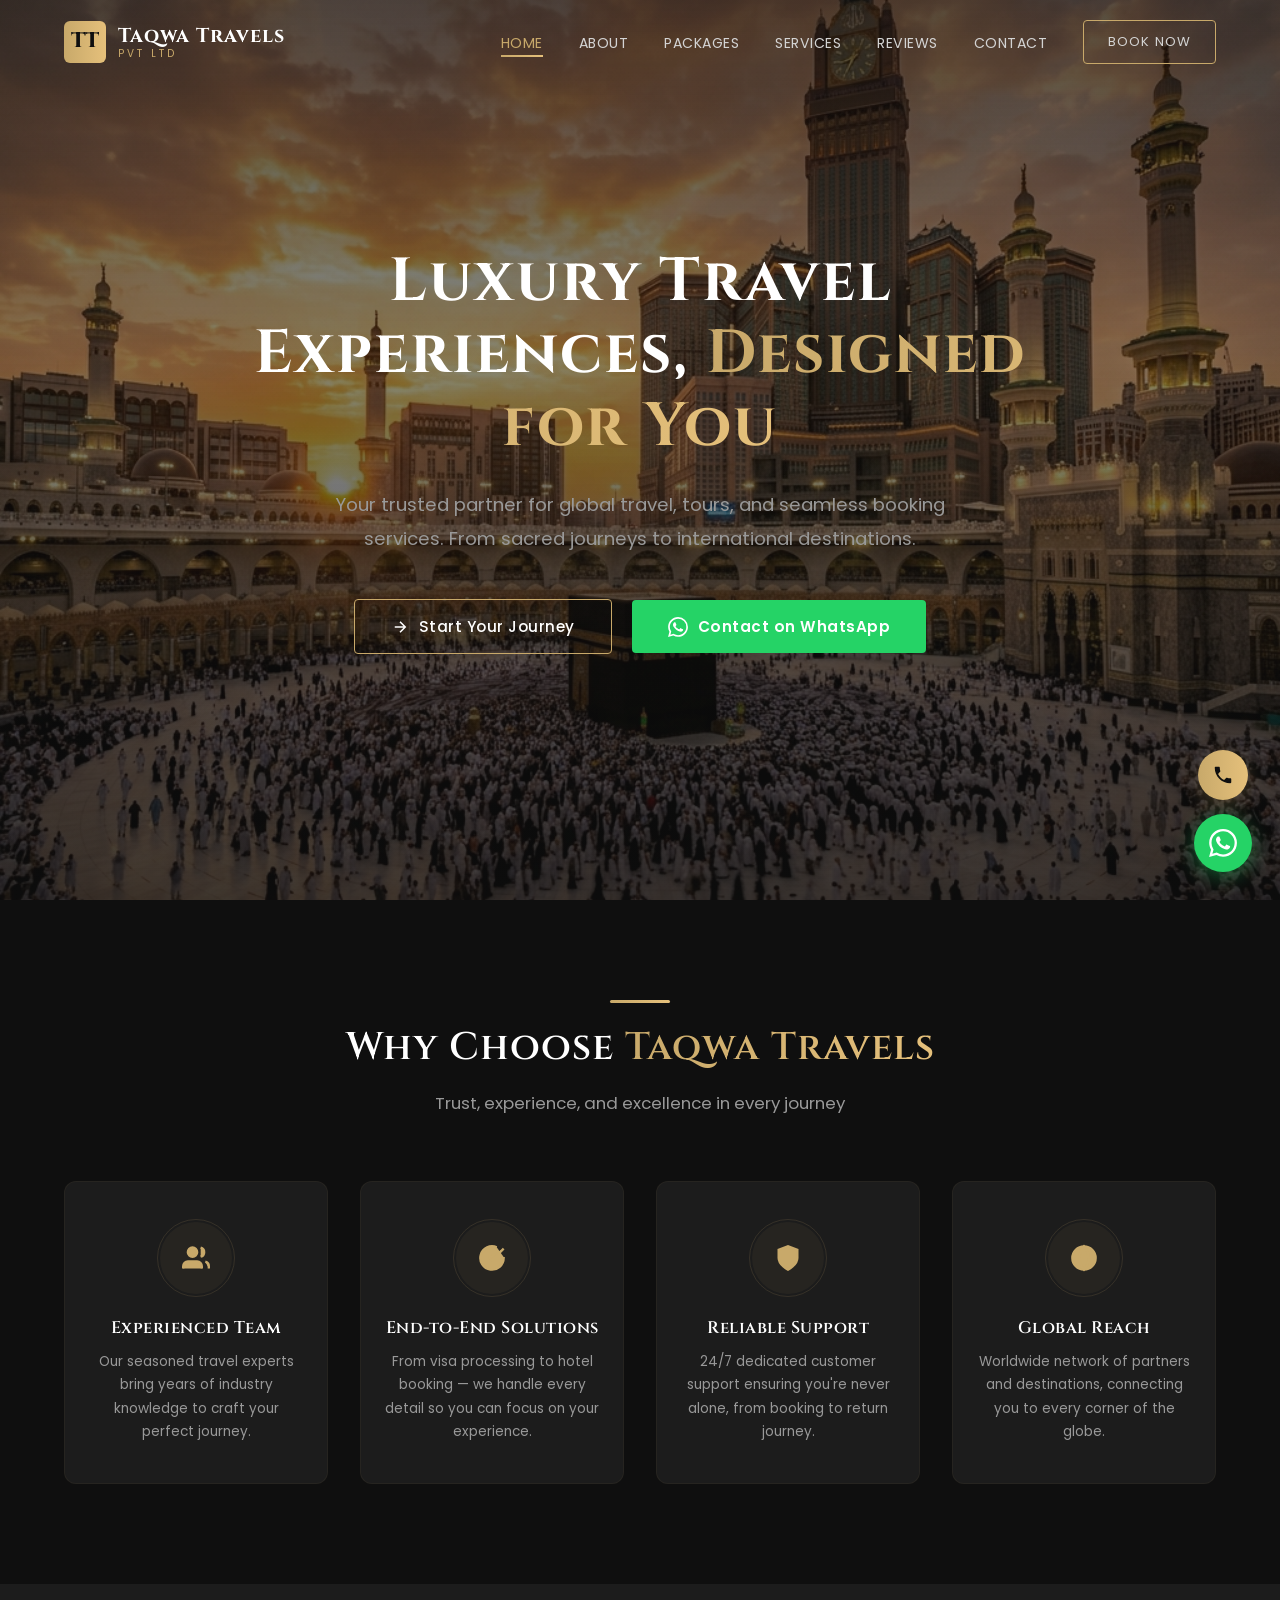
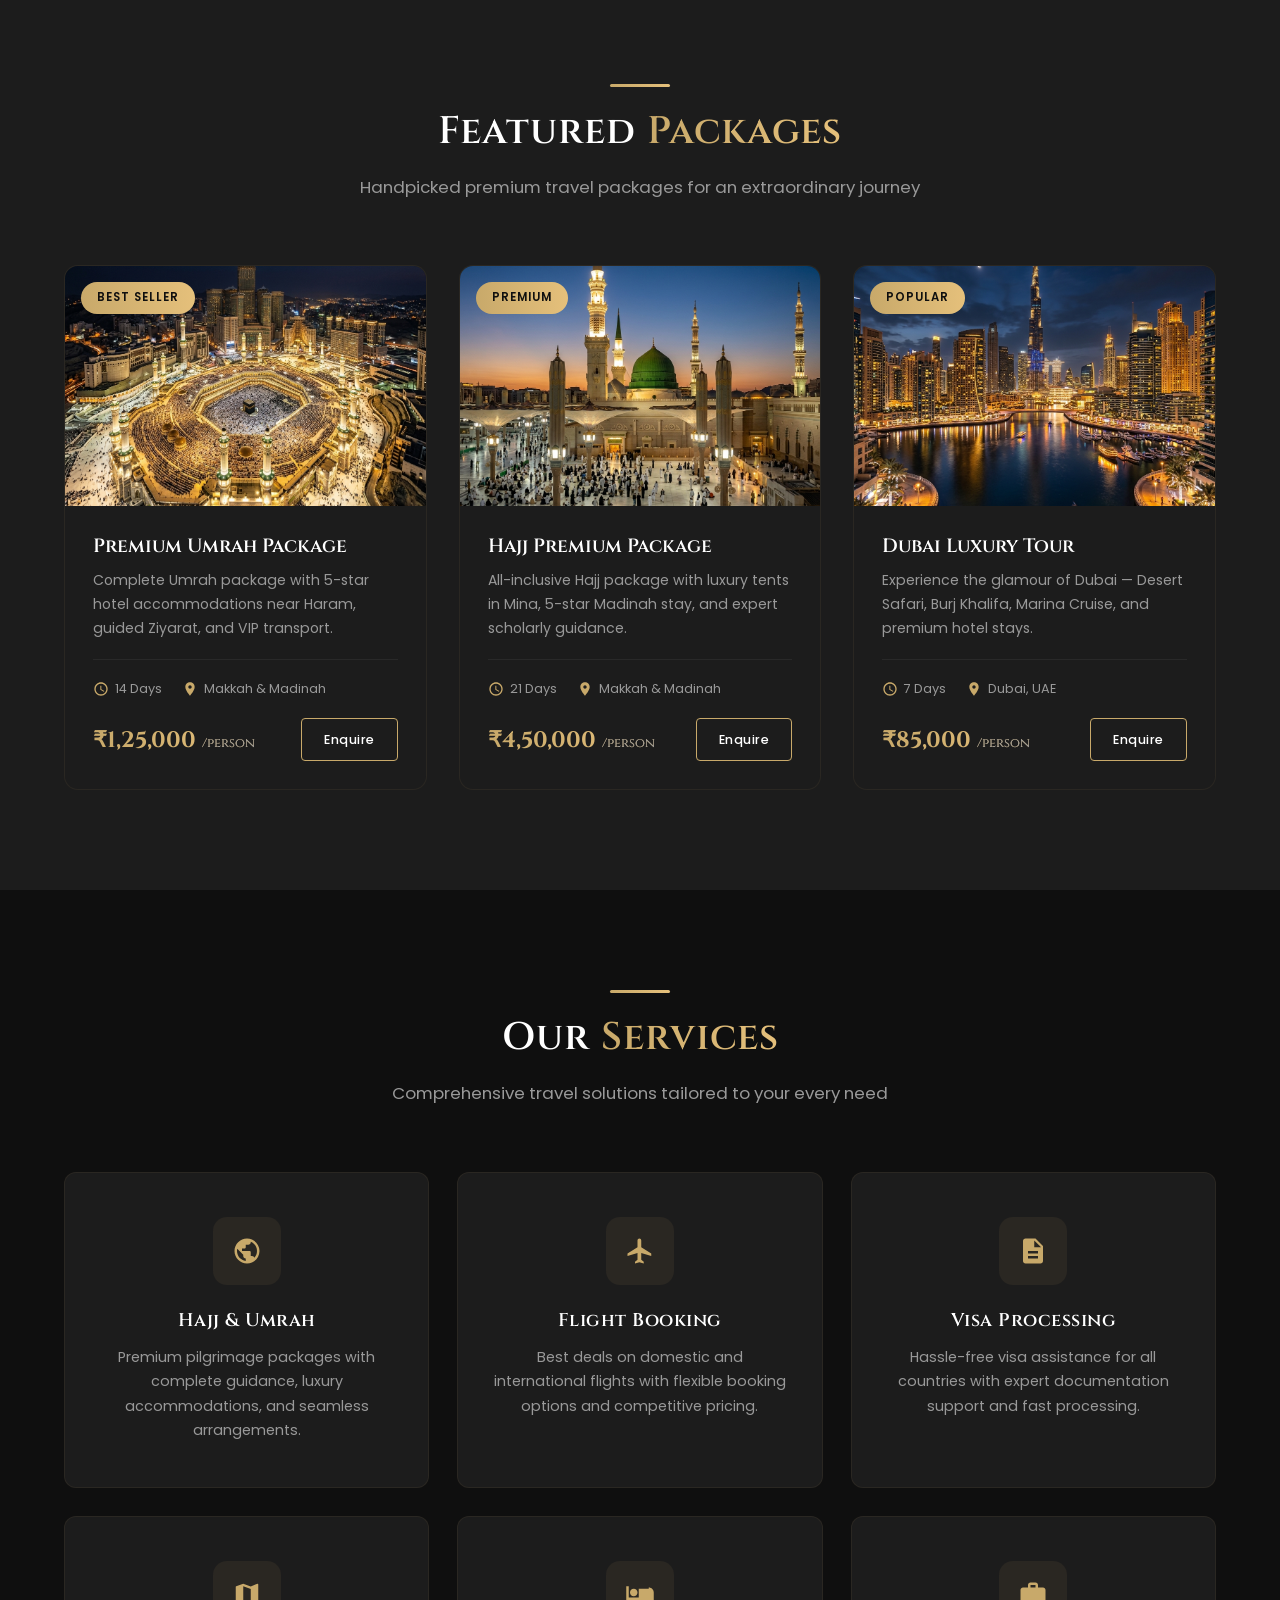
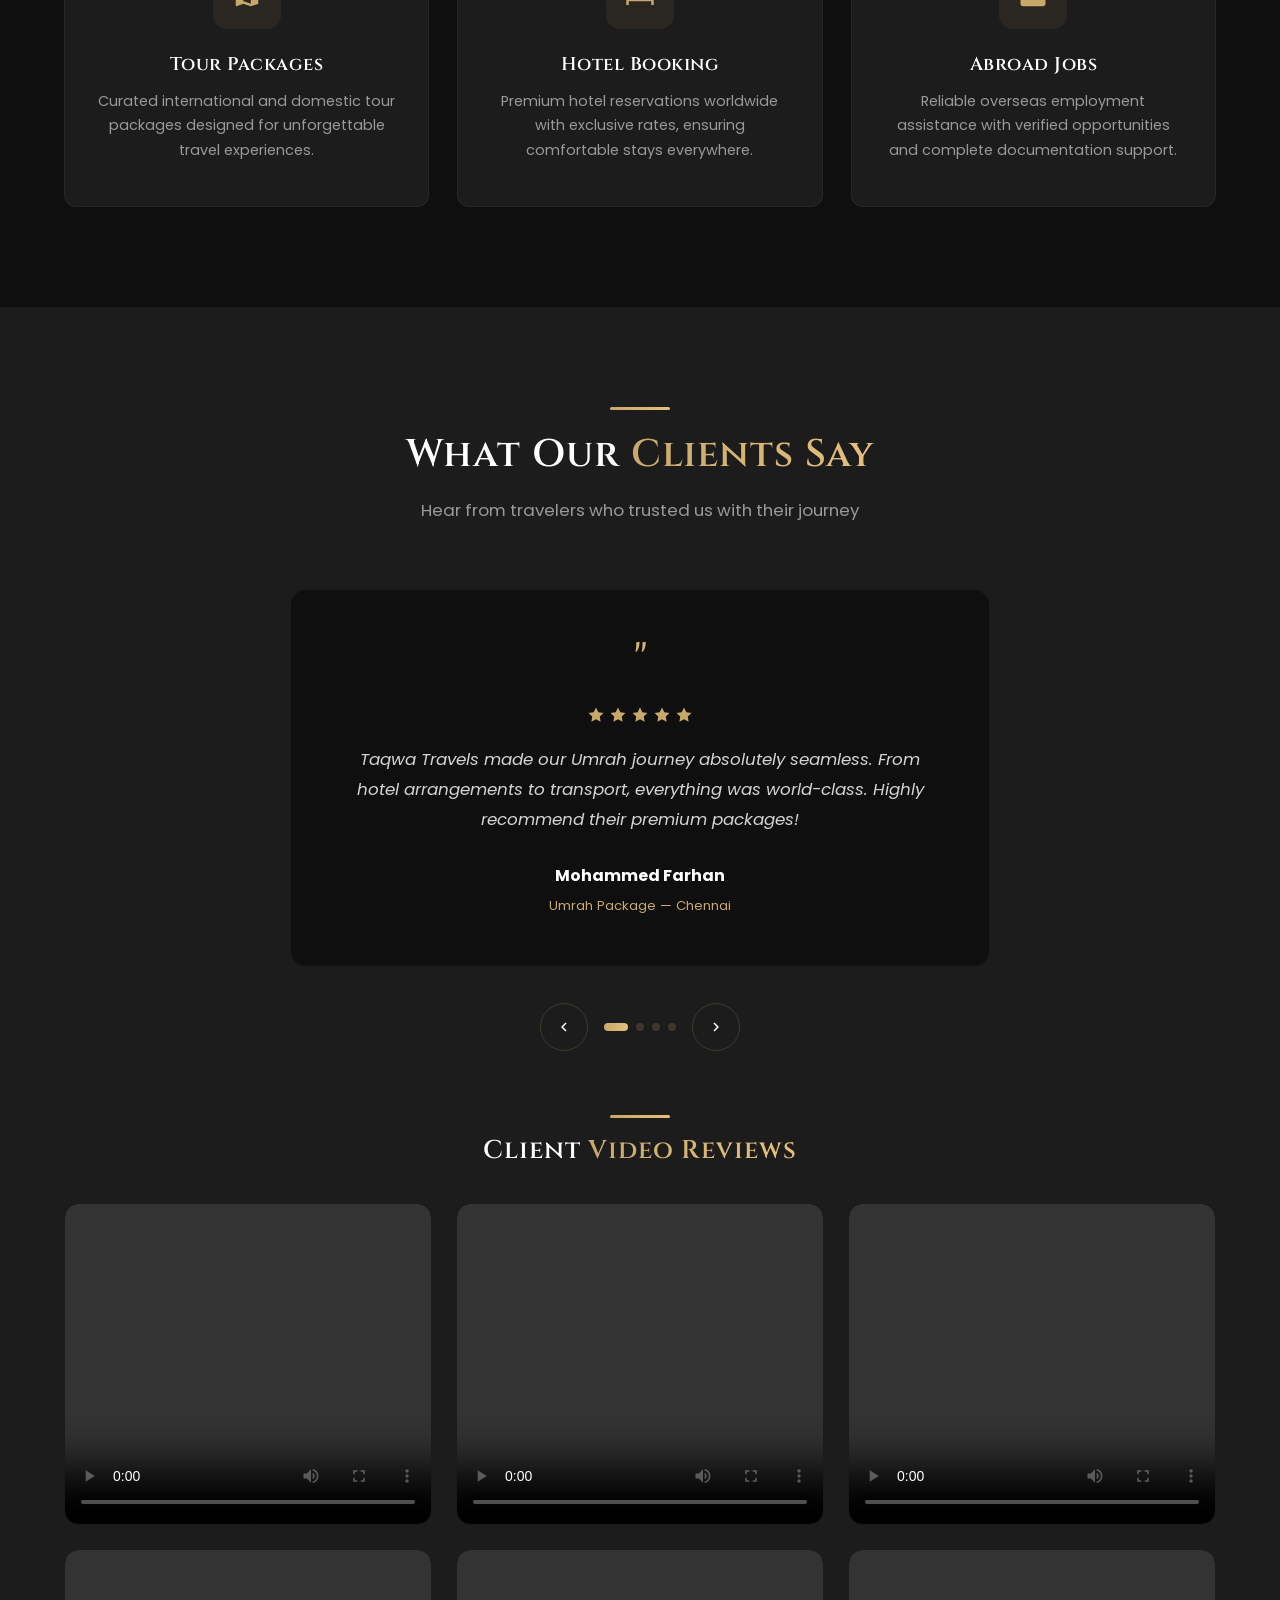
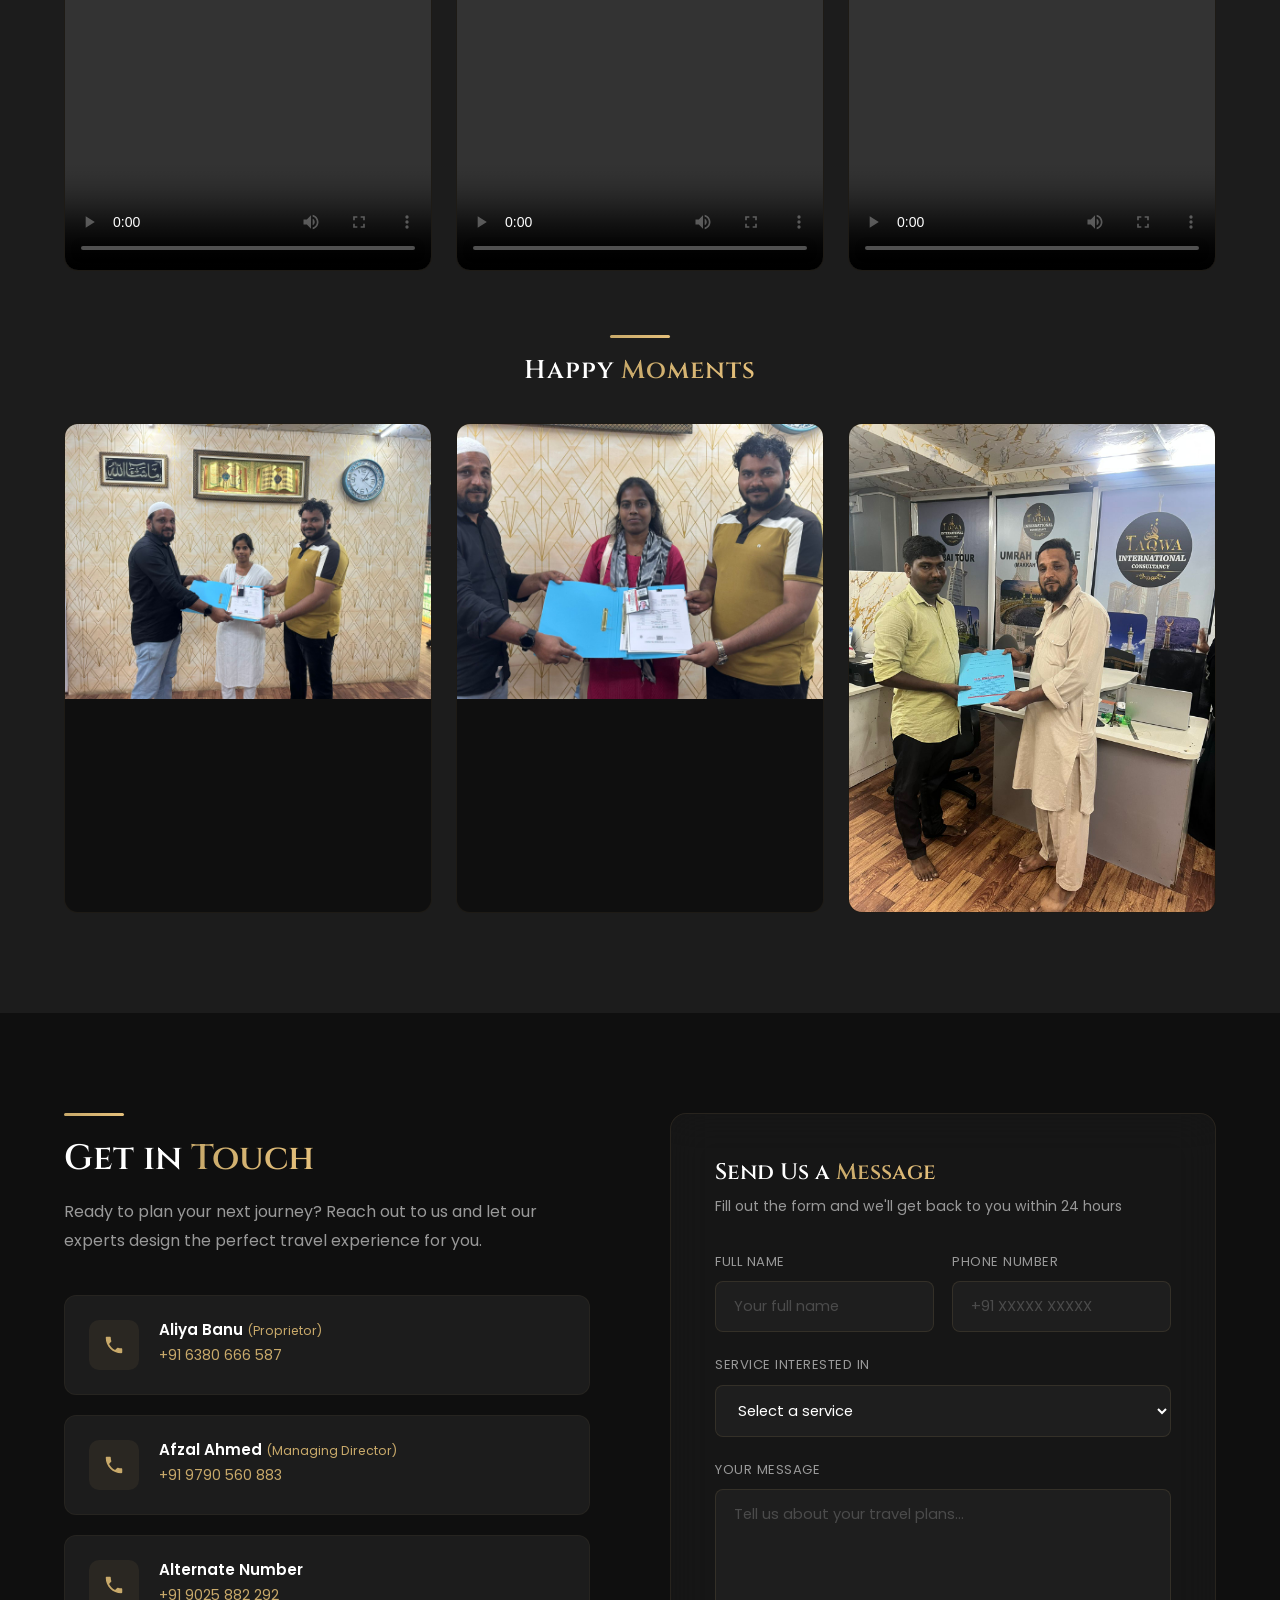
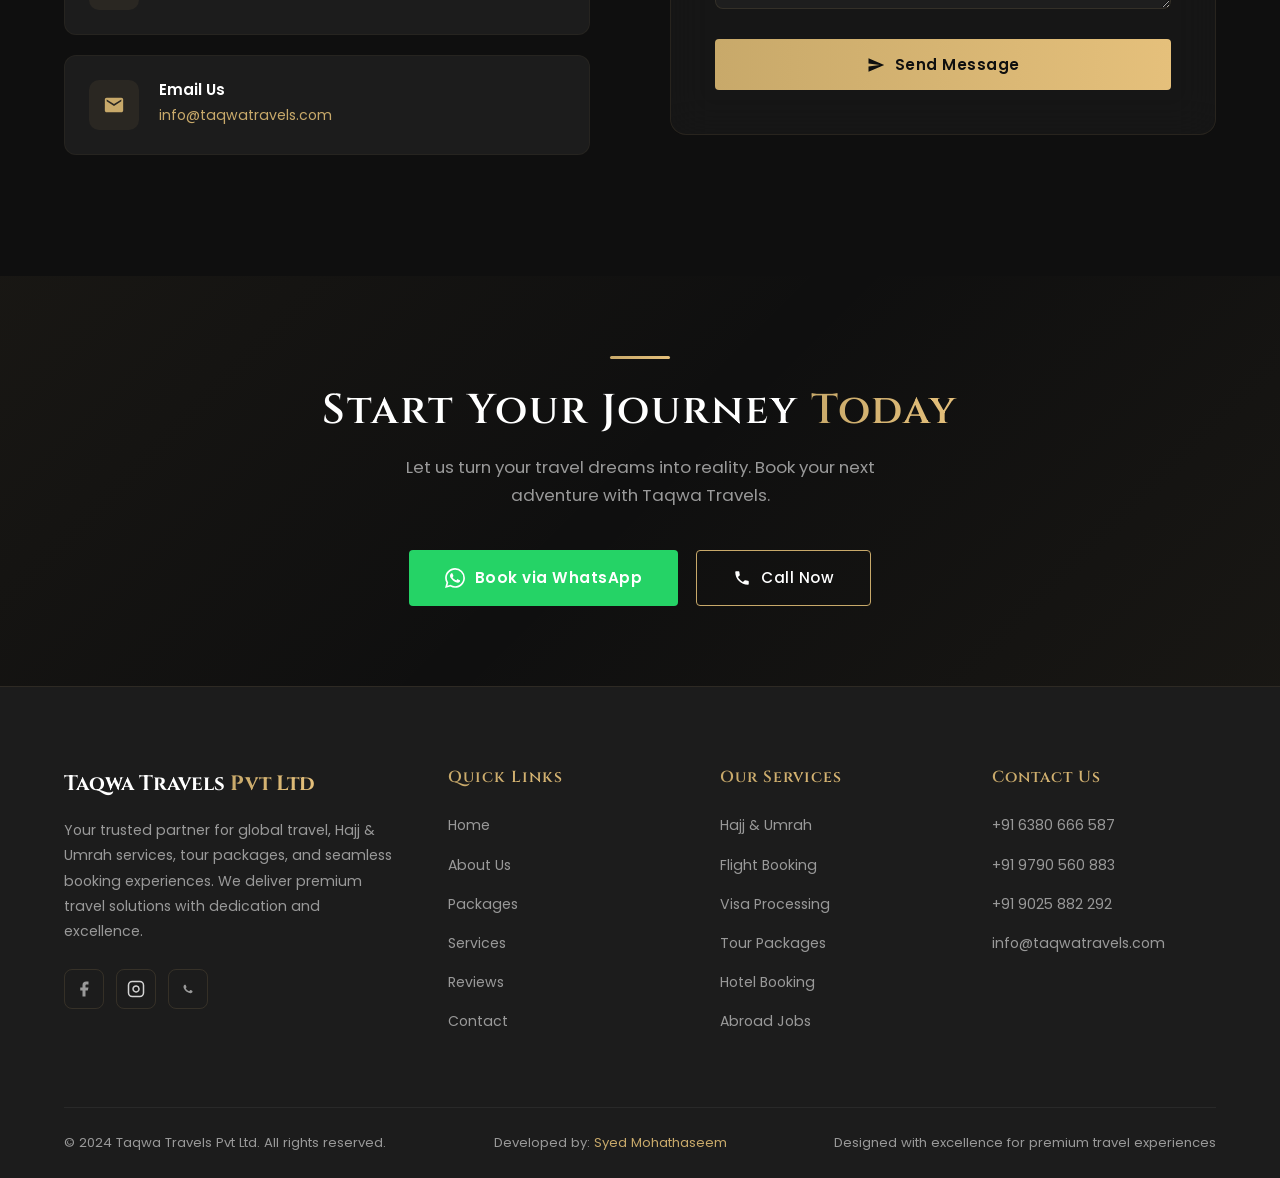
==== commit 29c8c896: "Added developed by credit in footer" ====
--- a/index.html
+++ b/index.html
@@ -598,6 +598,7 @@
 
       <div class="footer-bottom">
         <p>© 2024 Taqwa Travels Pvt Ltd. All rights reserved.</p>
+        <p>Developed by: <a href="https://syedmohathaseem.tech" target="_blank" rel="noopener noreferrer" style="color: var(--gold-start); text-decoration: none; transition: opacity 0.3s ease;" onmouseover="this.style.opacity='0.8'" onmouseout="this.style.opacity='1'">Syed Mohathaseem</a></p>
         <p>Designed with excellence for premium travel experiences</p>
       </div>
     </div>
--- a/style.css
+++ b/style.css
@@ -35,6 +35,7 @@
   scroll-behavior: smooth;
   scroll-padding-top: 80px;
   font-size: 16px;
+  overflow-x: hidden;
 }
 
 body {
@@ -43,6 +44,8 @@
   color: var(--text-light);
   line-height: 1.7;
   overflow-x: hidden;
+  width: 100%;
+  position: relative;
   -webkit-font-smoothing: antialiased;
   -moz-osx-font-smoothing: grayscale;
 }
@@ -76,6 +79,7 @@
 
 .container {
   max-width: 1200px;
+  width: 100%;
   margin: 0 auto;
   padding: 0 24px;
 }
@@ -337,6 +341,8 @@
   align-items: center;
   justify-content: center;
   overflow: hidden;
+  width: 100%;
+  max-width: 100vw;
 }
 
 .hero-bg {
@@ -350,6 +356,7 @@
   height: 100%;
   object-fit: cover;
   animation: heroZoom 25s ease infinite alternate;
+  will-change: transform;
 }
 
 @keyframes heroZoom {
@@ -1318,6 +1325,7 @@
 .reveal-left {
   opacity: 0;
   transform: translateX(-40px);
+  will-change: transform, opacity;
   transition: opacity 0.8s ease, transform 0.8s ease;
 }
 
@@ -1329,6 +1337,7 @@
 .reveal-right {
   opacity: 0;
   transform: translateX(40px);
+  will-change: transform, opacity;
   transition: opacity 0.8s ease, transform 0.8s ease;
 }
 
@@ -1371,6 +1380,16 @@
 
   .section {
     padding: 70px 0;
+    overflow: hidden;
+  }
+
+  /* Reduce reveal offset on mobile to prevent overflow */
+  .reveal-left {
+    transform: translateX(-20px);
+  }
+
+  .reveal-right {
+    transform: translateX(20px);
   }
 
   .section-header h2 {
@@ -1395,6 +1414,29 @@
     border-left: 1px solid rgba(200, 169, 106, 0.1);
   }
 
+  /* Reduce animation offsets on mobile to prevent overflow */
+  .reveal-left {
+    transform: translateX(-20px);
+  }
+
+  .reveal-right {
+    transform: translateX(20px);
+  }
+
+  .section {
+    padding: 70px 0;
+    overflow: hidden !important; /* Ensure sections always clip animations on mobile */
+  }
+
+  /* Reduce animation offsets on mobile to prevent overflow */
+  .reveal-left {
+    transform: translateX(-15px);
+  }
+
+  .reveal-right {
+    transform: translateX(15px);
+  }
+
   .nav-links.active {
     right: 0;
   }
@@ -1467,6 +1509,11 @@
 
   .form-row {
     grid-template-columns: 1fr;
+    gap: 0;
+  }
+
+  .form-group {
+    margin-bottom: 15px;
   }
 
   /* Testimonials Mobile */
@@ -1574,6 +1621,130 @@
 
   .booking-cta h2 {
     font-size: 1.5rem;
+  }
+
+  /* Specific mobile refinement for Contact section */
+  .contact-wrapper {
+    width: 100%;
+    margin: 0;
+    padding: 0;
+  }
+
+  .contact-form {
+    padding: 20px 15px;
+    margin: 0;
+    border-radius: 12px;
+  }
+
+  .contact-card {
+    padding: 15px;
+    gap: 15px;
+    margin-bottom: 12px;
+  }
+
+  .contact-card-icon {
+    width: 40px;
+    height: 40px;
+    min-width: 40px;
+    border-radius: 8px;
+  }
+
+  .contact-card-text h4 {
+    font-size: 0.9rem;
+  }
+
+  .contact-card-text p {
+    font-size: 0.82rem;
+  }
+
+  .contact-info h2 {
+    font-size: 1.6rem;
+    margin-bottom: 12px;
+  }
+
+  .contact-info > p {
+    font-size: 0.9rem;
+    margin-bottom: 25px;
+  }
+
+  /* Completely disable horizontal transformation on very small mobile for stability */
+  .reveal-left, .reveal-right {
+    transform: translateX(0);
+  }
+
+  .form-row {
+    grid-template-columns: 1fr;
+    gap: 0;
+  }
+
+  .contact-form {
+    padding: 24px 18px;
+    margin: 0;
+    width: 100%;
+    border-radius: 12px;
+  }
+
+  .contact-info {
+    margin-bottom: 30px;
+  }
+
+  .contact-card {
+    padding: 16px;
+    gap: 12px;
+    margin-bottom: 12px;
+  }
+
+  .contact-card-icon {
+    width: 44px;
+    height: 44px;
+    min-width: 44px;
+  }
+
+  .contact-info h2 {
+    font-size: 1.7rem;
+  }
+
+  .form-group label {
+    font-size: 0.75rem;
+  }
+
+  .form-group input, 
+  .form-group textarea, 
+  .form-group select {
+    padding: 12px 14px;
+    font-size: 0.88rem;
+  }
+
+  .form-row {
+    grid-template-columns: 1fr;
+    gap: 0;
+  }
+
+  .form-group {
+    margin-bottom: 15px;
+  }
+
+  .contact-form {
+    padding: 20px 15px;
+  }
+
+  .contact-card {
+    padding: 15px;
+    gap: 15px;
+  }
+
+  .contact-card-icon {
+    width: 40px;
+    height: 40px;
+    min-width: 40px;
+  }
+
+  .contact-card-text h4 {
+    font-size: 0.9rem;
+  }
+
+  .contact-info h2 {
+    font-size: 1.6rem;
   }
 }
 
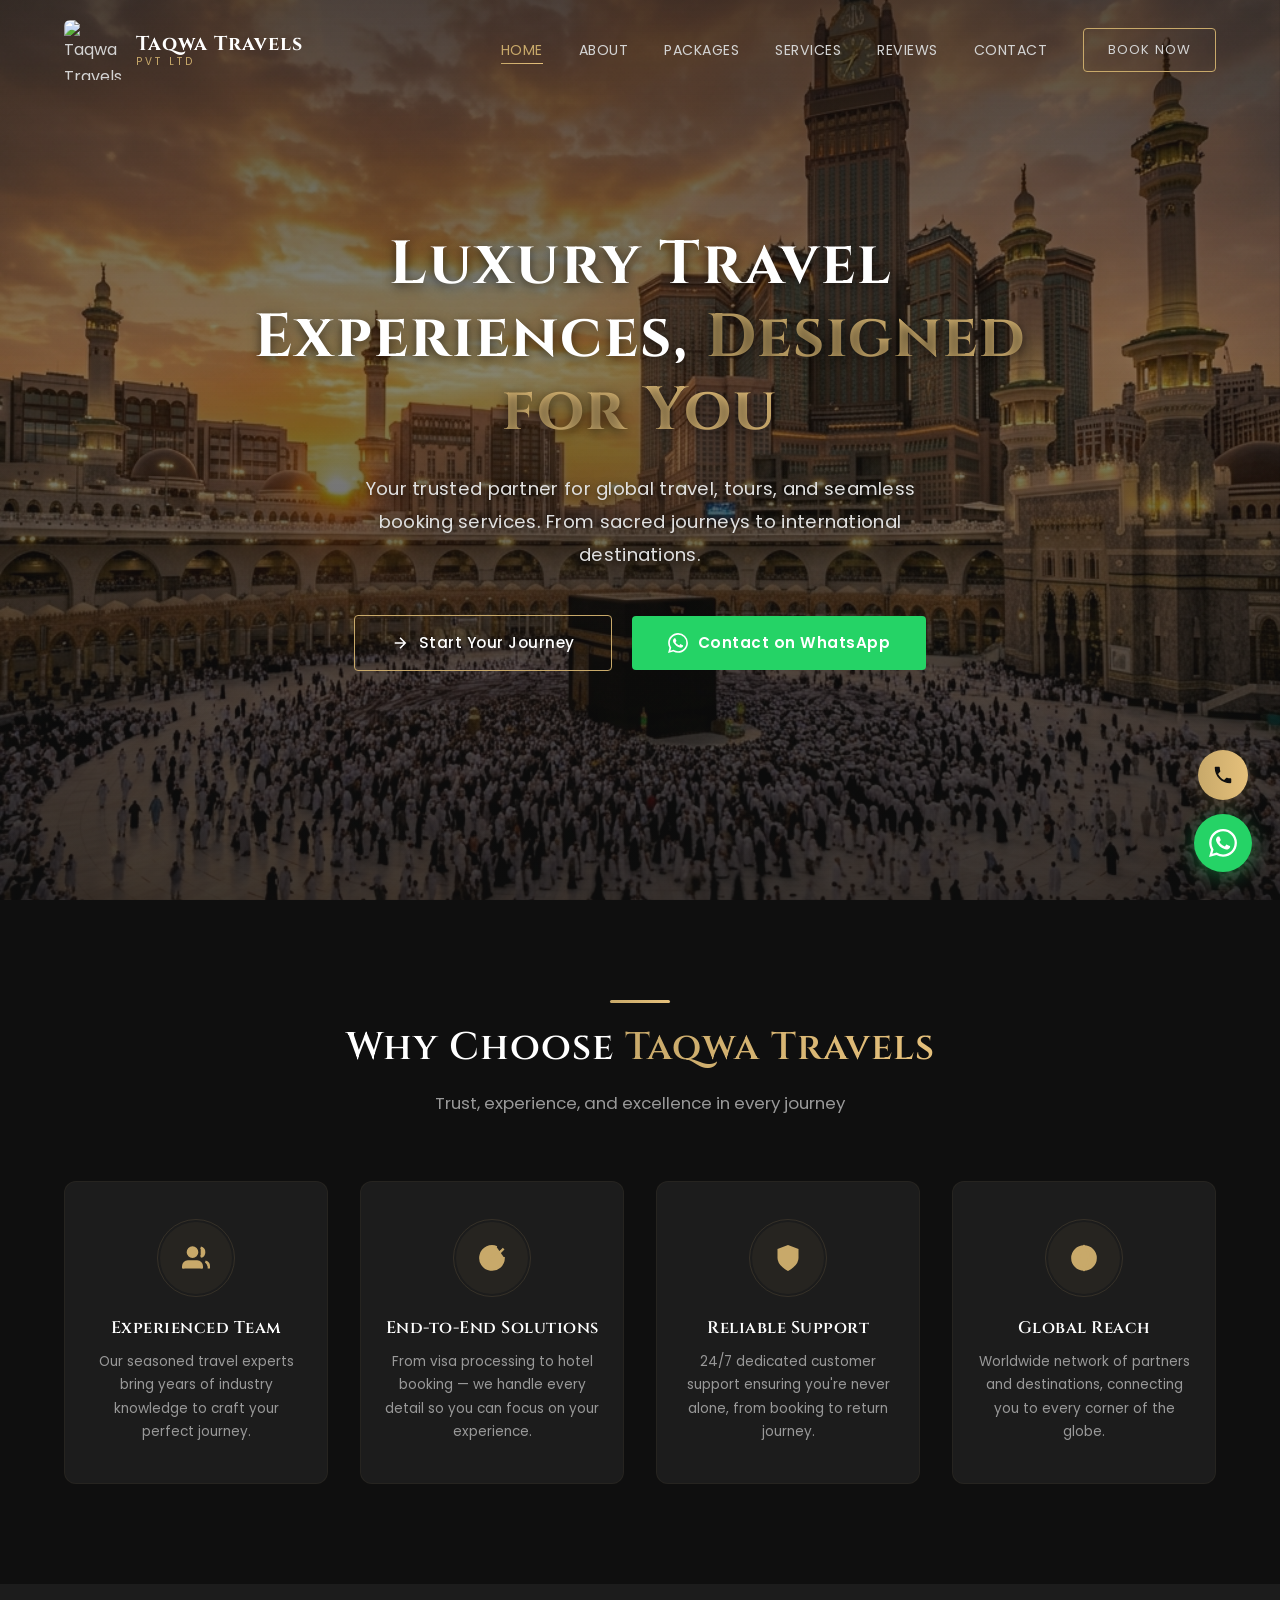
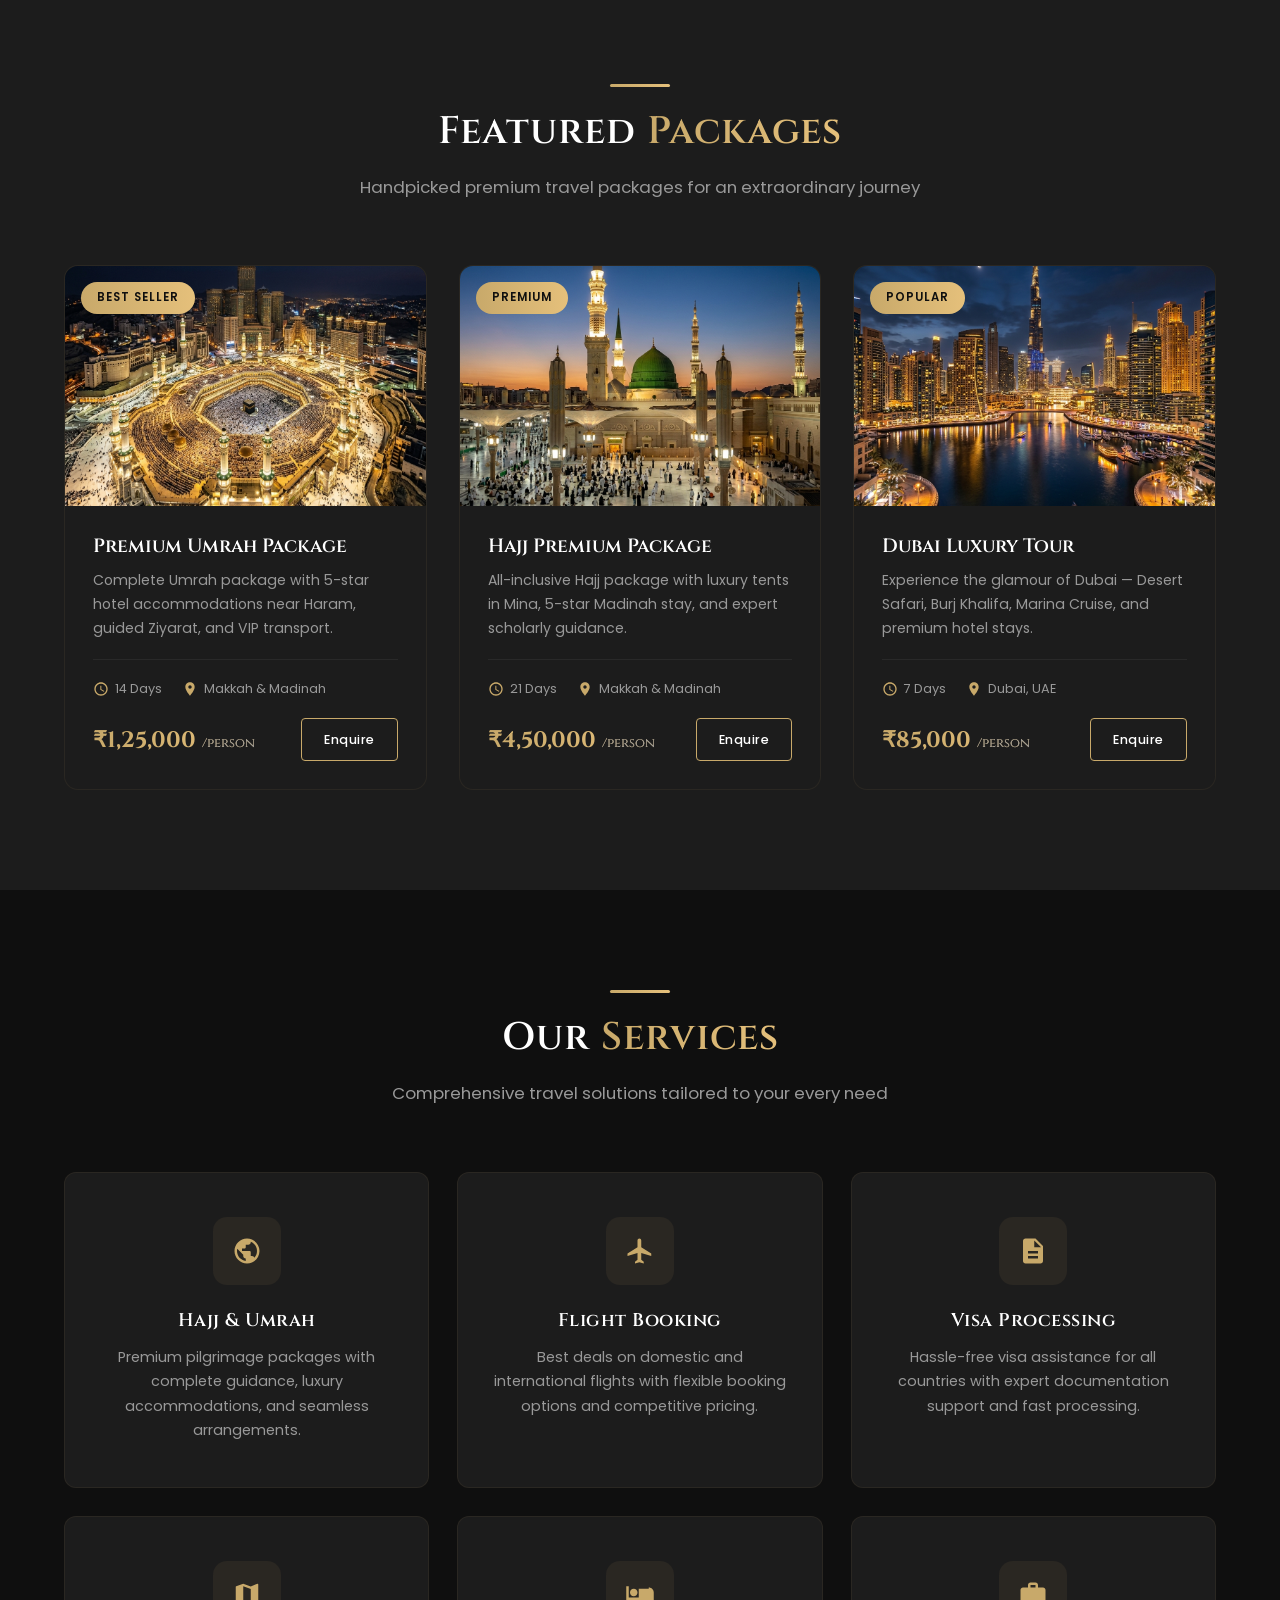
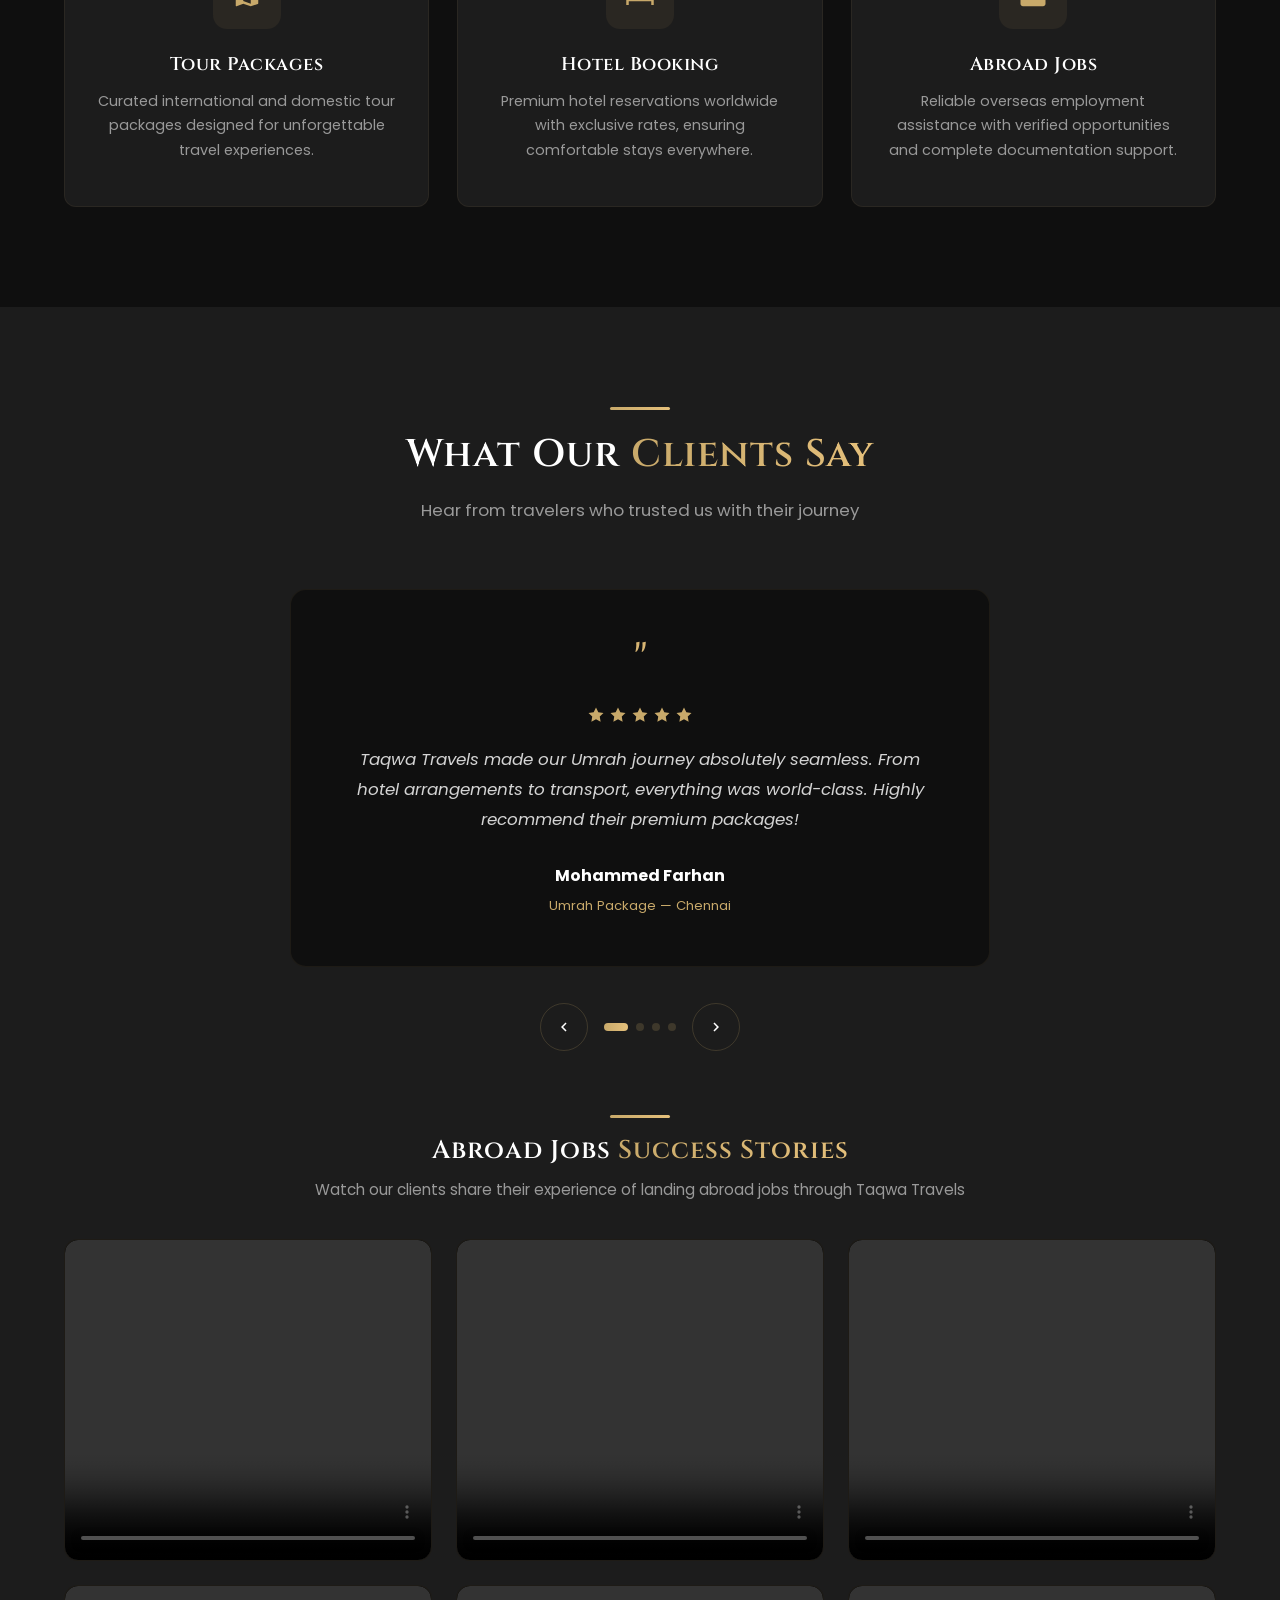
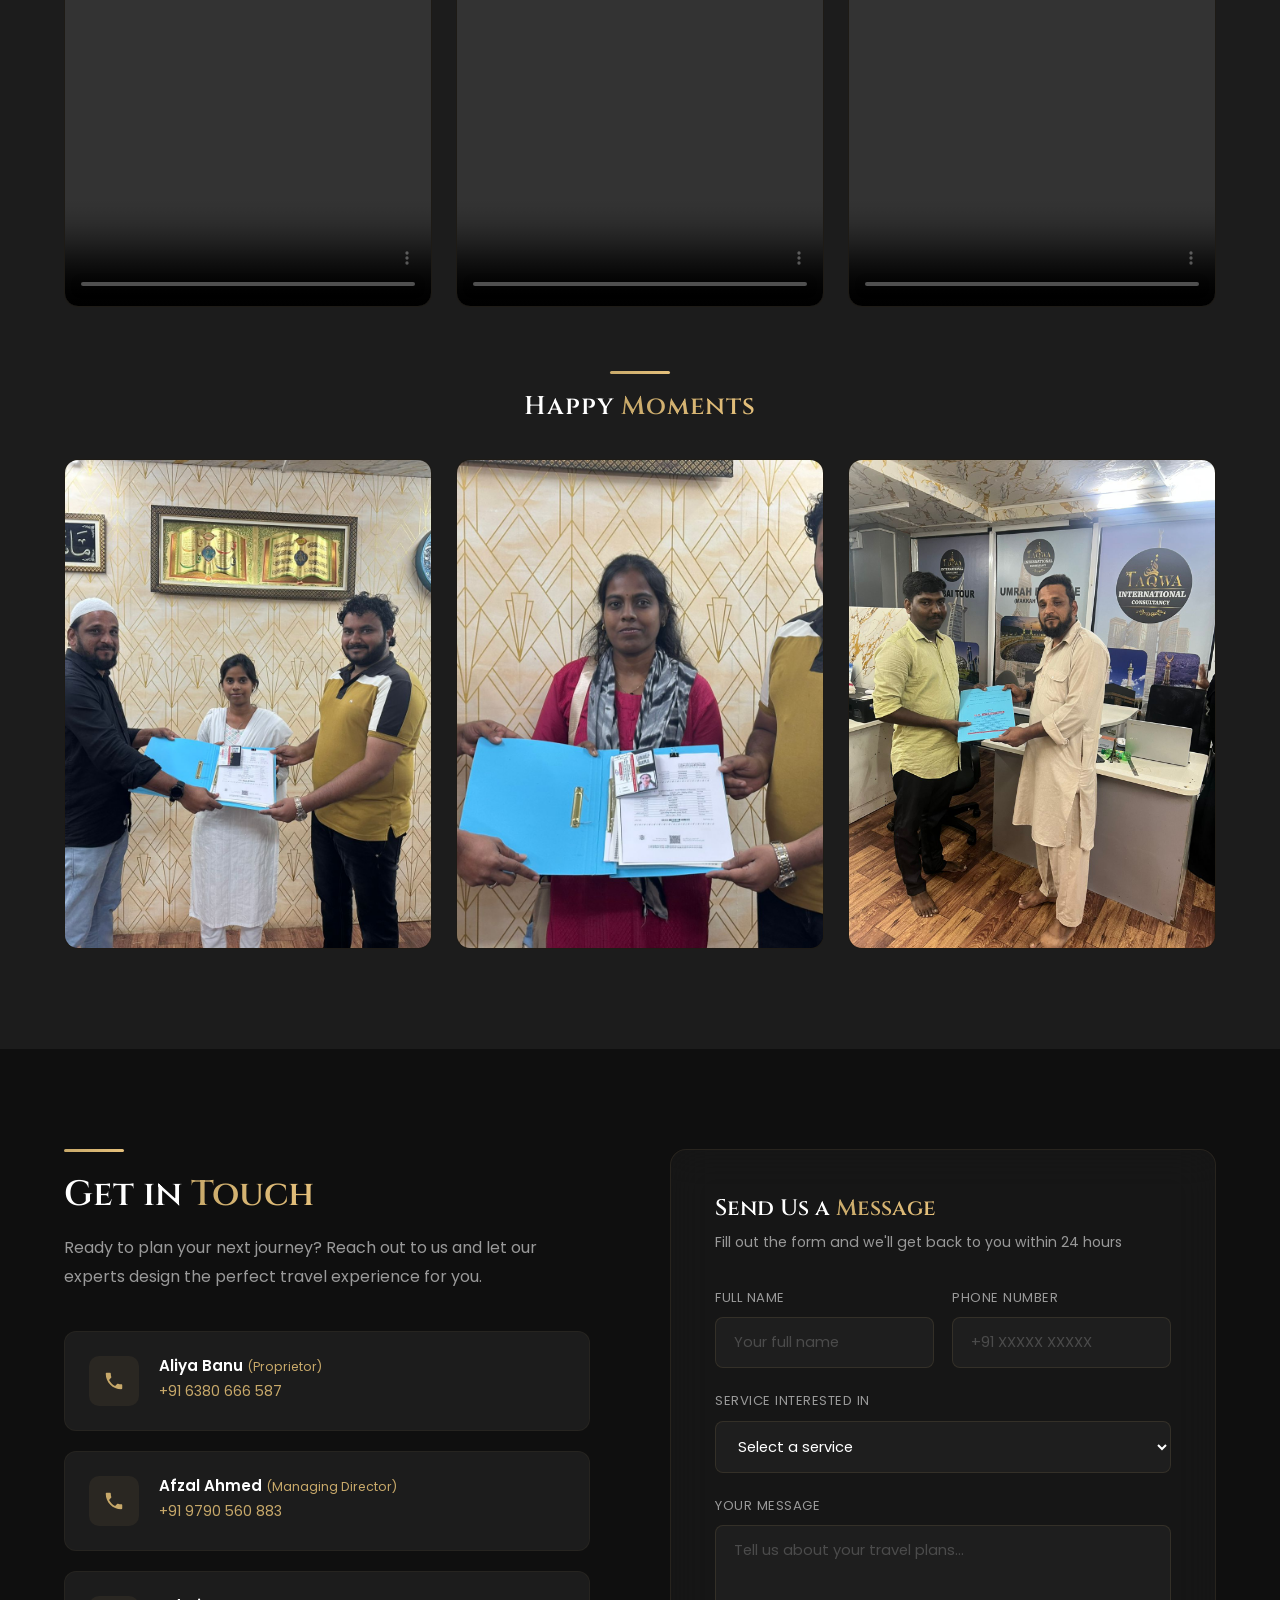
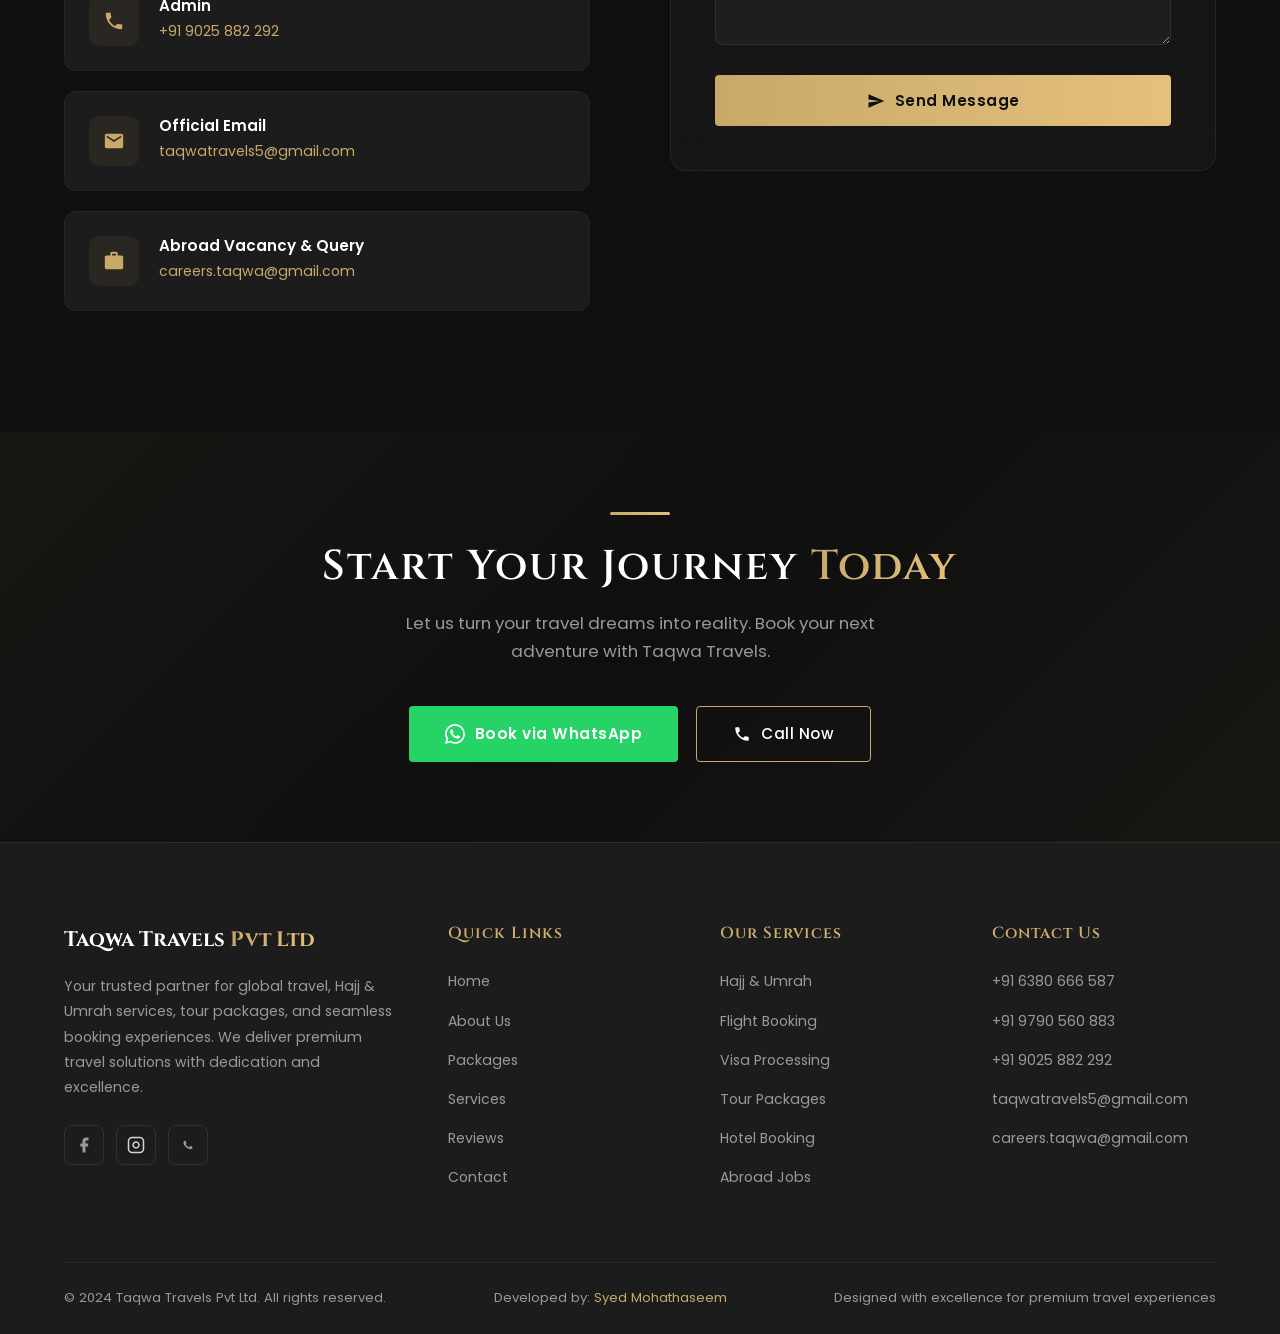
==== commit e29ef315: "pushed" ====
--- a/index.html
+++ b/index.html
@@ -26,7 +26,7 @@
   <nav class="navbar" id="navbar">
     <div class="container">
       <a href="#" class="navbar-brand">
-        <div class="logo-icon">TT</div>
+        <img src="images/logo.jpg" alt="Taqwa Travels Logo" class="logo-img">
         <div class="brand-text">
           <span class="brand-name">Taqwa Travels</span>
           <span class="brand-tag">Pvt Ltd</span>
@@ -362,11 +362,12 @@
         </div>
       </div>
 
-      <!-- VIDEO REVIEWS -->
+      <!-- VIDEO REVIEWS - ABROAD JOBS -->
       <div class="reviews-media-section reveal">
         <div class="reviews-media-header">
           <div class="gold-line-center"></div>
-          <h3>Client <span class="gold-text">Video Reviews</span></h3>
+          <h3>Abroad Jobs <span class="gold-text">Success Stories</span></h3>
+          <p style="color: var(--text-muted); font-size: 0.95rem; margin-top: 10px;">Watch our clients share their experience of landing abroad jobs through Taqwa Travels</p>
         </div>
         <div class="reviews-video-grid">
           <div class="review-video-card">
@@ -459,7 +460,7 @@
               <svg viewBox="0 0 24 24"><path d="M6.62 10.79c1.44 2.83 3.76 5.14 6.59 6.59l2.2-2.2c.27-.27.67-.36 1.02-.24 1.12.37 2.33.57 3.57.57.55 0 1 .45 1 1V20c0 .55-.45 1-1 1-9.39 0-17-7.61-17-17 0-.55.45-1 1-1h3.5c.55 0 1 .45 1 1 0 1.25.2 2.45.57 3.57.11.35.03.74-.25 1.02l-2.2 2.2z"/></svg>
             </div>
             <div class="contact-card-text">
-              <h4>Alternate Number</h4>
+              <h4>Admin</h4>
               <p><a href="tel:+919025882292">+91 9025 882 292</a></p>
             </div>
           </div>
@@ -469,8 +470,18 @@
               <svg viewBox="0 0 24 24"><path d="M20 4H4c-1.1 0-1.99.9-1.99 2L2 18c0 1.1.9 2 2 2h16c1.1 0 2-.9 2-2V6c0-1.1-.9-2-2-2zm0 4l-8 5-8-5V6l8 5 8-5v2z"/></svg>
             </div>
             <div class="contact-card-text">
-              <h4>Email Us</h4>
-              <p><a href="mailto:info@taqwatravels.com">info@taqwatravels.com</a></p>
+              <h4>Official Email</h4>
+              <p><a href="mailto:taqwatravels5@gmail.com">taqwatravels5@gmail.com</a></p>
+            </div>
+          </div>
+
+          <div class="contact-card">
+            <div class="contact-card-icon">
+              <svg viewBox="0 0 24 24"><path d="M20 6h-4V4c0-1.11-.89-2-2-2h-4c-1.11 0-2 .89-2 2v2H4c-1.11 0-1.99.89-1.99 2L2 19c0 1.11.89 2 2 2h16c1.11 0 2-.89 2-2V8c0-1.11-.89-2-2-2zm-6 0h-4V4h4v2z"/></svg>
+            </div>
+            <div class="contact-card-text">
+              <h4>Abroad Vacancy & Query</h4>
+              <p><a href="mailto:careers.taqwa@gmail.com">careers.taqwa@gmail.com</a></p>
             </div>
           </div>
         </div>
@@ -591,7 +602,8 @@
             <li><a href="tel:+916380666587">+91 6380 666 587</a></li>
             <li><a href="tel:+919790560883">+91 9790 560 883</a></li>
             <li><a href="tel:+919025882292">+91 9025 882 292</a></li>
-            <li><a href="mailto:info@taqwatravels.com">info@taqwatravels.com</a></li>
+            <li><a href="mailto:taqwatravels5@gmail.com">taqwatravels5@gmail.com</a></li>
+            <li><a href="mailto:careers.taqwa@gmail.com">careers.taqwa@gmail.com</a></li>
           </ul>
         </div>
       </div>
@@ -613,6 +625,16 @@
       <svg viewBox="0 0 24 24"><path d="M17.472 14.382c-.297-.149-1.758-.867-2.03-.967-.273-.099-.471-.148-.67.15-.197.297-.767.966-.94 1.164-.173.199-.347.223-.644.075-.297-.15-1.255-.463-2.39-1.475-.883-.788-1.48-1.761-1.653-2.059-.173-.297-.018-.458.13-.606.134-.133.298-.347.446-.52.149-.174.198-.298.298-.497.099-.198.05-.371-.025-.52-.075-.149-.669-1.612-.916-2.207-.242-.579-.487-.5-.669-.51-.173-.008-.371-.01-.57-.01-.198 0-.52.074-.792.372-.272.297-1.04 1.016-1.04 2.479 0 1.462 1.065 2.875 1.213 3.074.149.198 2.096 3.2 5.077 4.487.709.306 1.262.489 1.694.625.712.227 1.36.195 1.871.118.571-.085 1.758-.719 2.006-1.413.248-.694.248-1.289.173-1.413-.074-.124-.272-.198-.57-.347m-5.421 7.403h-.004a9.87 9.87 0 01-5.031-1.378l-.361-.214-3.741.982.998-3.648-.235-.374a9.86 9.86 0 01-1.51-5.26c.001-5.45 4.436-9.884 9.888-9.884 2.64 0 5.122 1.03 6.988 2.898a9.825 9.825 0 012.893 6.994c-.003 5.45-4.437 9.884-9.885 9.884m8.413-18.297A11.815 11.815 0 0012.05 0C5.495 0 .16 5.335.157 11.892c0 2.096.547 4.142 1.588 5.945L.057 24l6.305-1.654a11.882 11.882 0 005.683 1.448h.005c6.554 0 11.89-5.335 11.893-11.893a11.821 11.821 0 00-3.48-8.413z"/></svg>
     </a>
   </div>
+  <!-- IMAGE LIGHTBOX MODAL -->
+  <div class="lightbox-overlay" id="lightbox-overlay">
+    <button class="lightbox-close" id="lightbox-close" aria-label="Close image">
+      <svg viewBox="0 0 24 24" fill="none" stroke="currentColor" stroke-width="2">
+        <line x1="18" y1="6" x2="6" y2="18"></line>
+        <line x1="6" y1="6" x2="18" y2="18"></line>
+      </svg>
+    </button>
+    <img src="" alt="Full screen image" class="lightbox-img" id="lightbox-img">
+  </div>
 
   <script src="script.js"></script>
 </body>
--- a/style.css
+++ b/style.css
@@ -224,18 +224,13 @@
   gap: 12px;
 }
 
-.navbar-brand .logo-icon {
-  width: 42px;
-  height: 42px;
-  background: var(--gold-gradient);
+.navbar-brand .logo-img {
+  width: 60px;
+  height: 60px;
   border-radius: 6px;
-  display: flex;
-  align-items: center;
-  justify-content: center;
-  font-family: 'Cinzel', serif;
-  font-weight: 800;
-  font-size: 1.3rem;
-  color: var(--text-dark);
+  object-fit: contain;
+  background: transparent;
+  mix-blend-mode: lighten;
 }
 
 .navbar-brand .brand-text {
@@ -416,16 +411,20 @@
   margin-bottom: 24px;
   letter-spacing: 2px;
   line-height: 1.2;
+  text-shadow: 0 3px 12px rgba(0, 0, 0, 0.6);
 }
 
 .hero p {
   font-size: 1.15rem;
-  color: var(--text-muted);
+  color: #e0e0e0;
   margin-bottom: 44px;
   max-width: 620px;
   margin-left: auto;
   margin-right: auto;
   line-height: 1.8;
+  text-shadow: 0 2px 8px rgba(0, 0, 0, 0.7);
+  font-weight: 400;
+  letter-spacing: 0.3px;
 }
 
 .hero-buttons {
@@ -936,9 +935,12 @@
 
 .review-image-card img {
   width: 100%;
-  height: auto;
+  height: 100%;
+  object-fit: cover;
+  object-position: center top;
   display: block;
   transition: transform 0.6s ease;
+  cursor: pointer;
 }
 
 .review-image-card:hover img {
@@ -1550,6 +1552,7 @@
 
   .review-image-card img {
     height: auto;
+    object-fit: cover;
   }
 
   /* Booking CTA Mobile */
@@ -1817,6 +1820,92 @@
   transition: var(--transition);
 }
 
+/* ===== LIGHTBOX FULLSCREEN ===== */
+.lightbox-overlay {
+  position: fixed;
+  inset: 0;
+  z-index: 10000;
+  background: rgba(0, 0, 0, 0.95);
+  display: flex;
+  align-items: center;
+  justify-content: center;
+  opacity: 0;
+  visibility: hidden;
+  transition: opacity 0.4s ease, visibility 0.4s ease;
+  cursor: pointer;
+  padding: 20px;
+}
+
+.lightbox-overlay.active {
+  opacity: 1;
+  visibility: visible;
+}
+
+.lightbox-img {
+  max-width: 90vw;
+  max-height: 90vh;
+  object-fit: contain;
+  border-radius: 10px;
+  box-shadow: 0 20px 60px rgba(0, 0, 0, 0.8);
+  transform: scale(0.85);
+  transition: transform 0.4s cubic-bezier(0.25, 0.46, 0.45, 0.94);
+  cursor: default;
+}
+
+.lightbox-overlay.active .lightbox-img {
+  transform: scale(1);
+}
+
+.lightbox-close {
+  position: absolute;
+  top: 20px;
+  right: 20px;
+  width: 48px;
+  height: 48px;
+  border-radius: 50%;
+  border: 1px solid rgba(255, 255, 255, 0.2);
+  background: rgba(255, 255, 255, 0.1);
+  backdrop-filter: blur(10px);
+  color: white;
+  cursor: pointer;
+  display: flex;
+  align-items: center;
+  justify-content: center;
+  transition: var(--transition);
+  z-index: 10001;
+}
+
+.lightbox-close:hover {
+  background: rgba(255, 255, 255, 0.25);
+  border-color: rgba(255, 255, 255, 0.4);
+  transform: rotate(90deg);
+}
+
+.lightbox-close svg {
+  width: 22px;
+  height: 22px;
+}
+
+@media (max-width: 768px) {
+  .lightbox-img {
+    max-width: 95vw;
+    max-height: 85vh;
+    border-radius: 8px;
+  }
+
+  .lightbox-close {
+    top: 14px;
+    right: 14px;
+    width: 40px;
+    height: 40px;
+  }
+
+  .lightbox-close svg {
+    width: 18px;
+    height: 18px;
+  }
+}
+
 .nav-overlay.active {
   opacity: 1;
   visibility: visible;
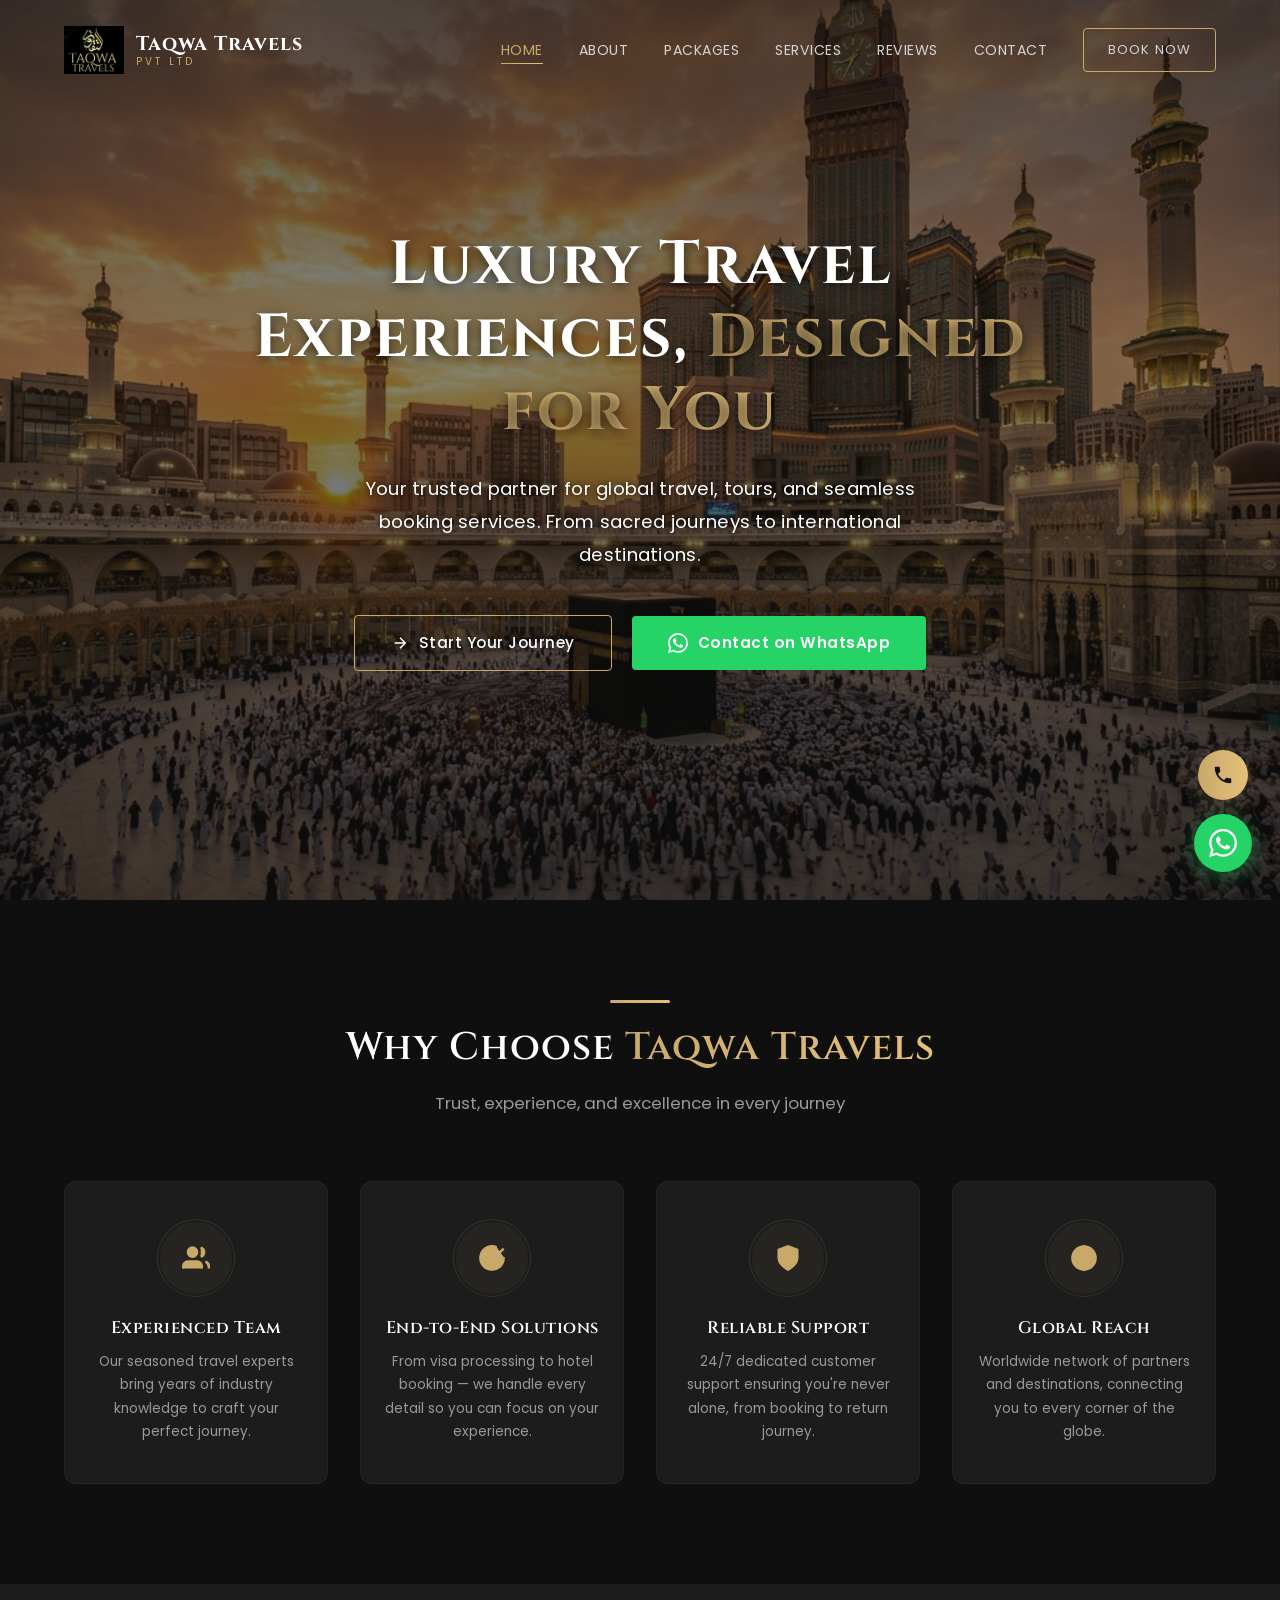
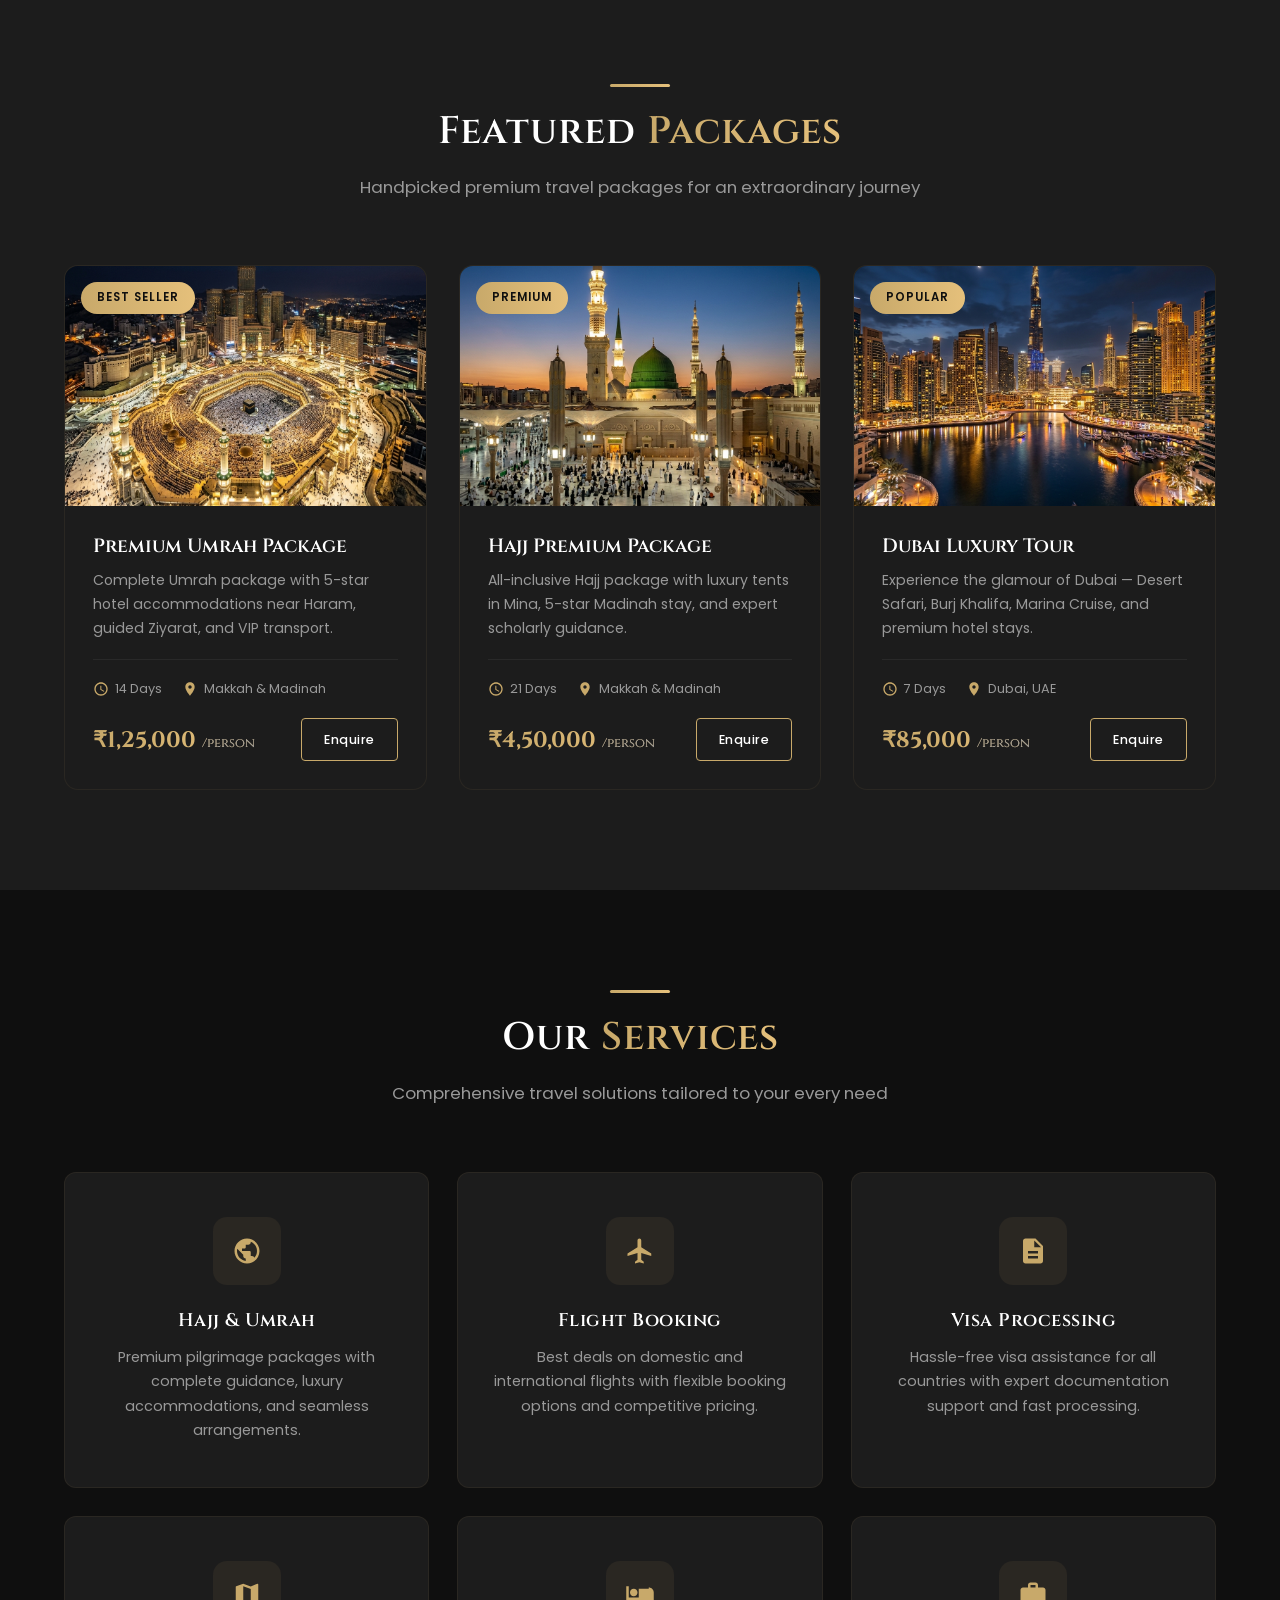
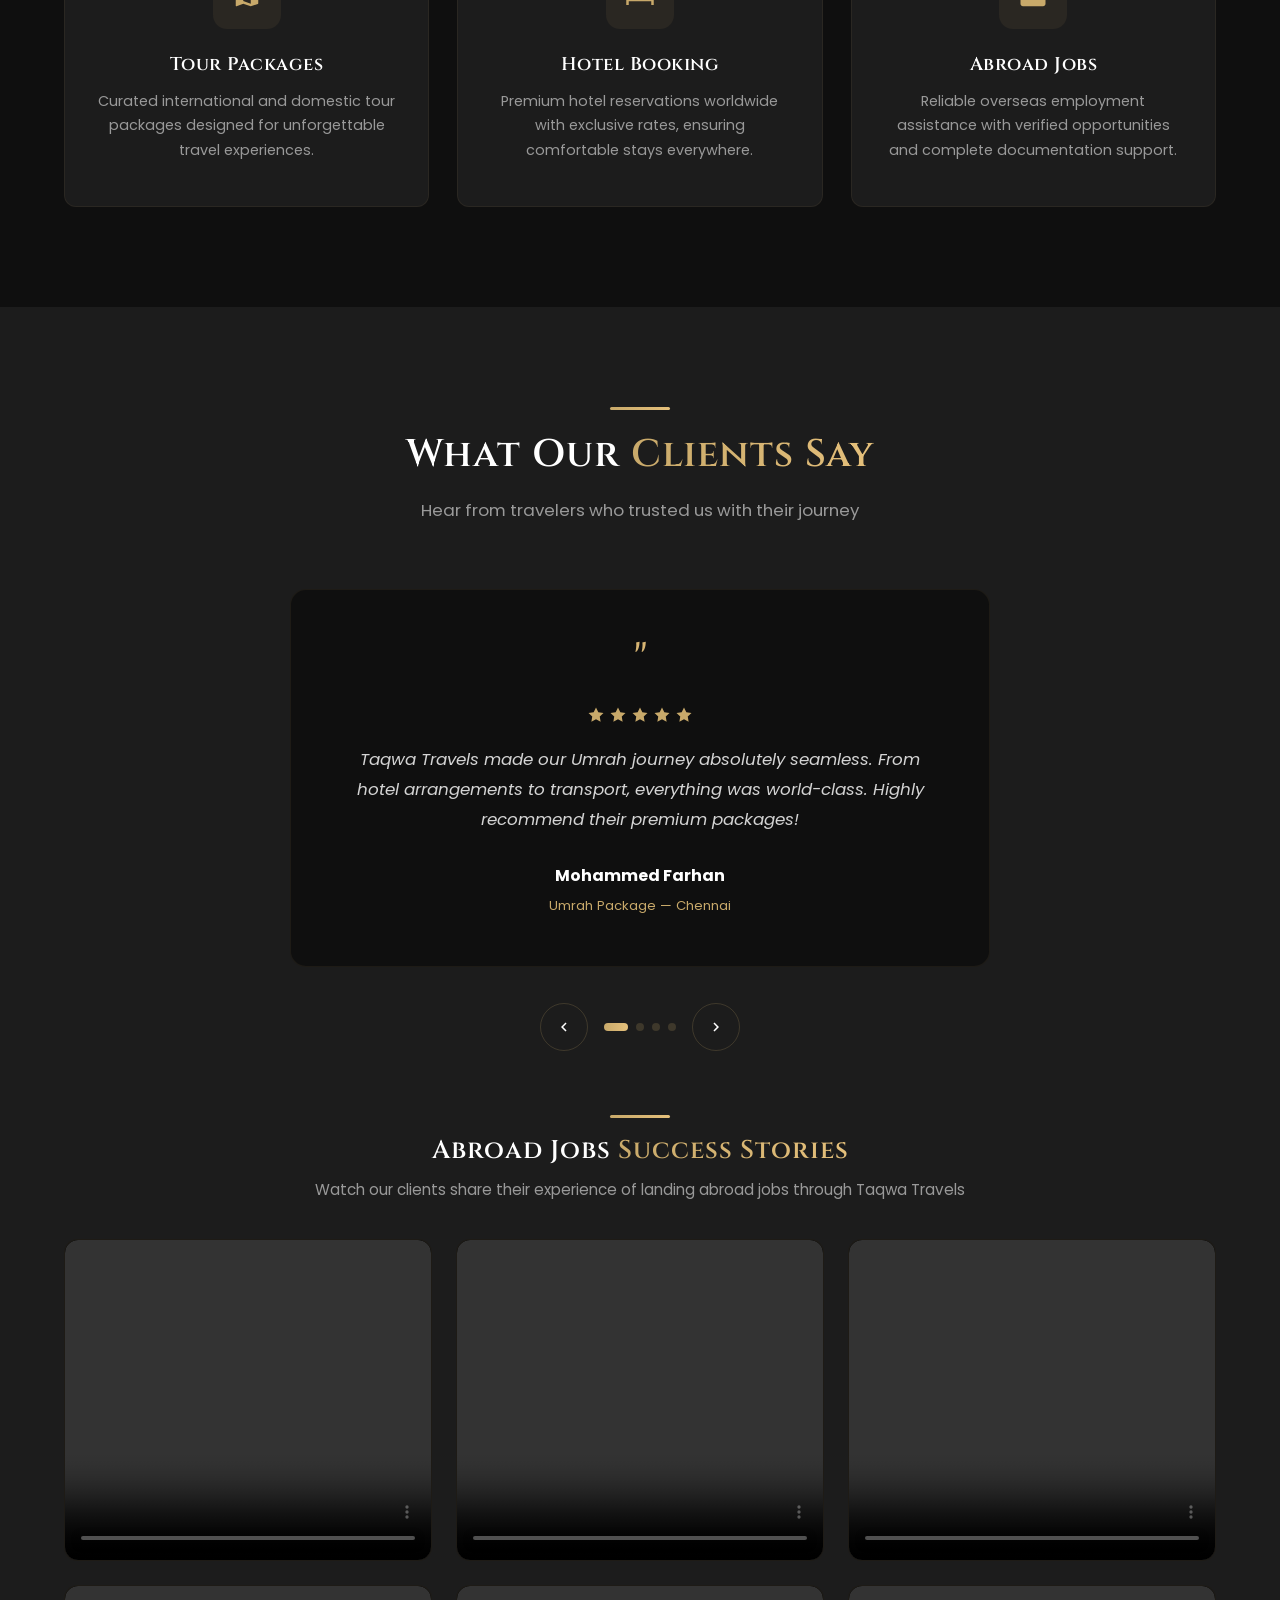
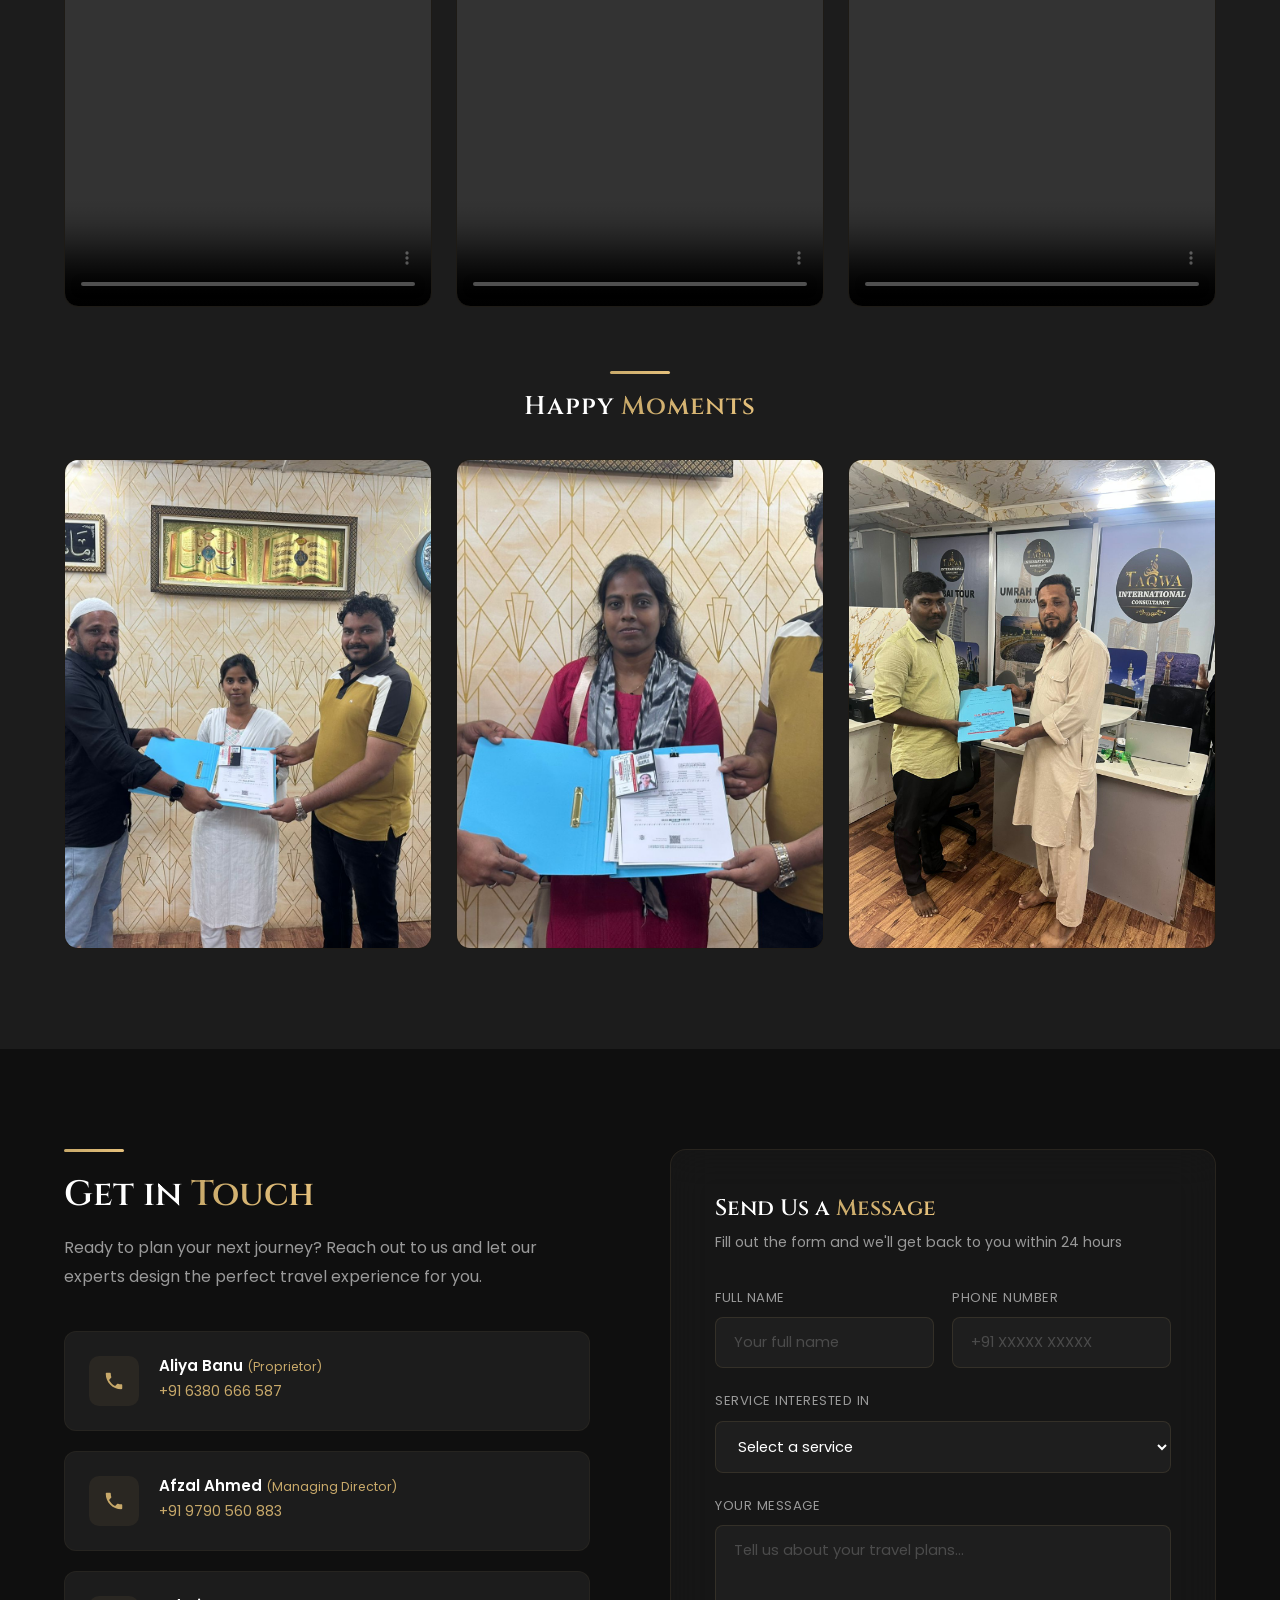
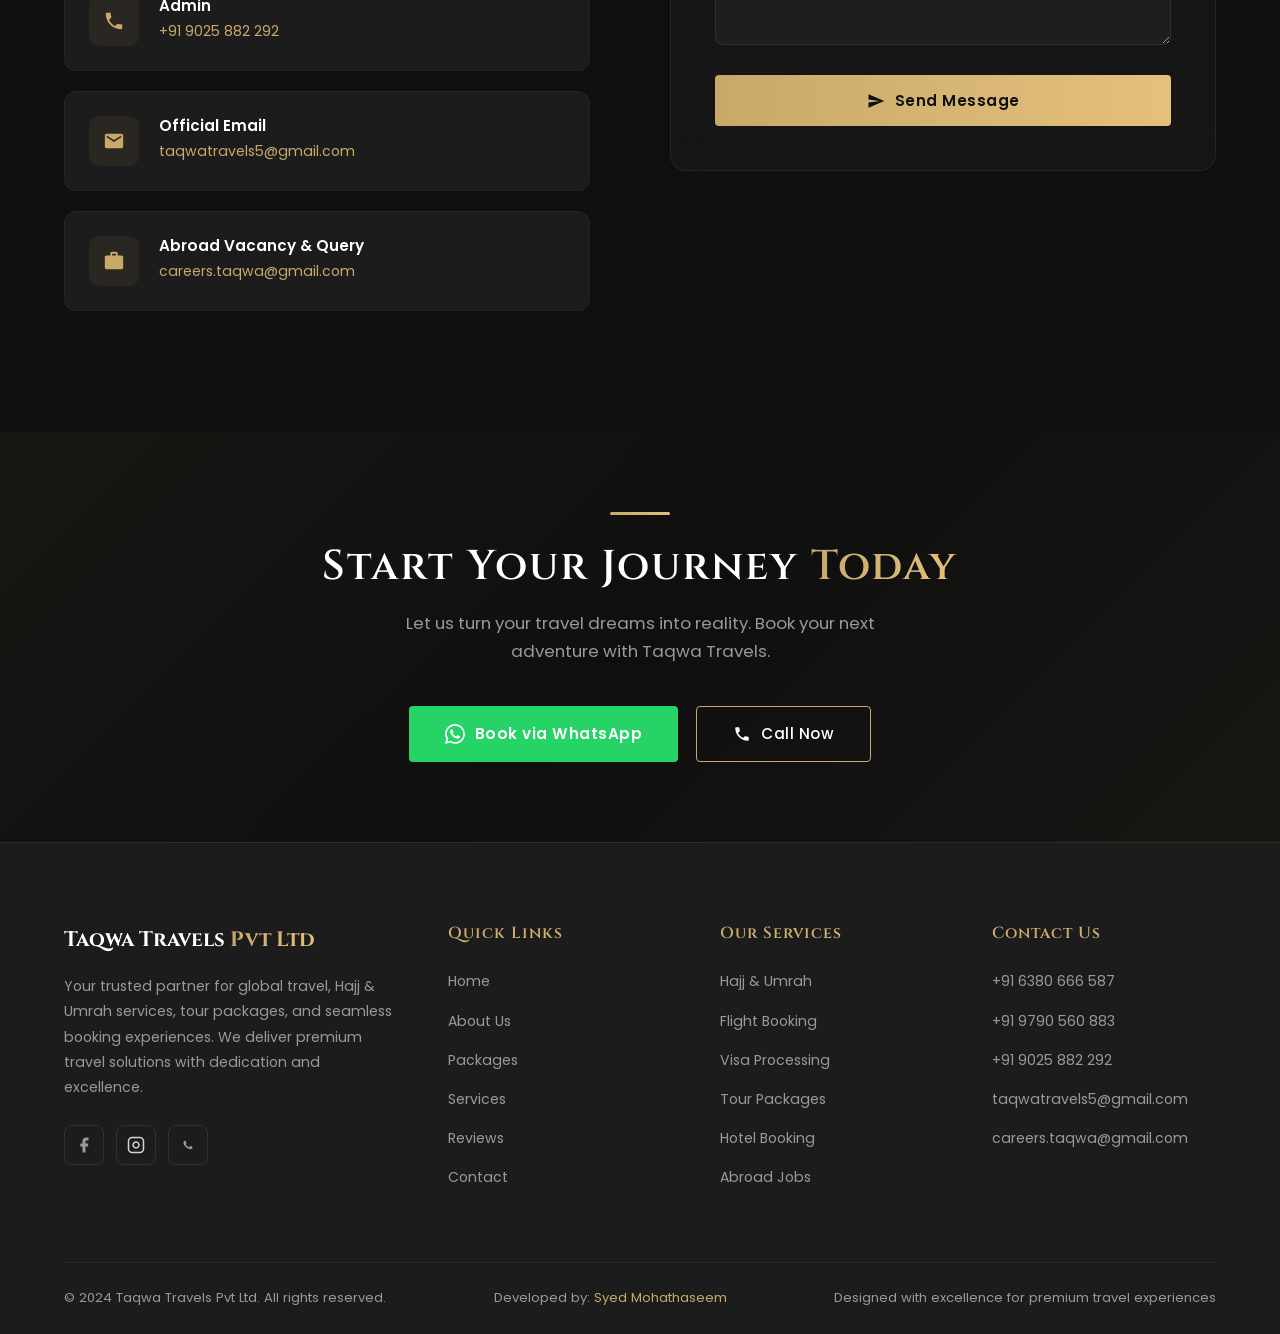
==== commit ca729874: "push" ====
--- a/index.html
+++ b/index.html
@@ -9,7 +9,7 @@
   <meta name="theme-color" content="#0F0F0F">
   <title>Taqwa Travels Pvt Ltd — Luxury Travel Experiences</title>
   <link rel="stylesheet" href="style.css">
-  <link rel="icon" type="image/svg+xml" href="data:image/svg+xml,<svg xmlns='http://www.w3.org/2000/svg' viewBox='0 0 100 100'><rect fill='%23C8A96A' rx='14' width='100' height='100'/><text y='72' x='16' font-size='60' font-family='serif' fill='%230F0F0F' font-weight='bold'>TT</text></svg>">
+  <link rel="icon" type="image/jpeg" href="images/logo.jpg">
 </head>
 <body>
 
--- a/style.css
+++ b/style.css
@@ -416,13 +416,13 @@
 
 .hero p {
   font-size: 1.15rem;
-  color: #e0e0e0;
+  color: #FFFFFF;
   margin-bottom: 44px;
   max-width: 620px;
   margin-left: auto;
   margin-right: auto;
   line-height: 1.8;
-  text-shadow: 0 2px 8px rgba(0, 0, 0, 0.7);
+  text-shadow: 0 2px 12px rgba(0, 0, 0, 0.8), 0 0 4px rgba(0, 0, 0, 0.5);
   font-weight: 400;
   letter-spacing: 0.3px;
 }
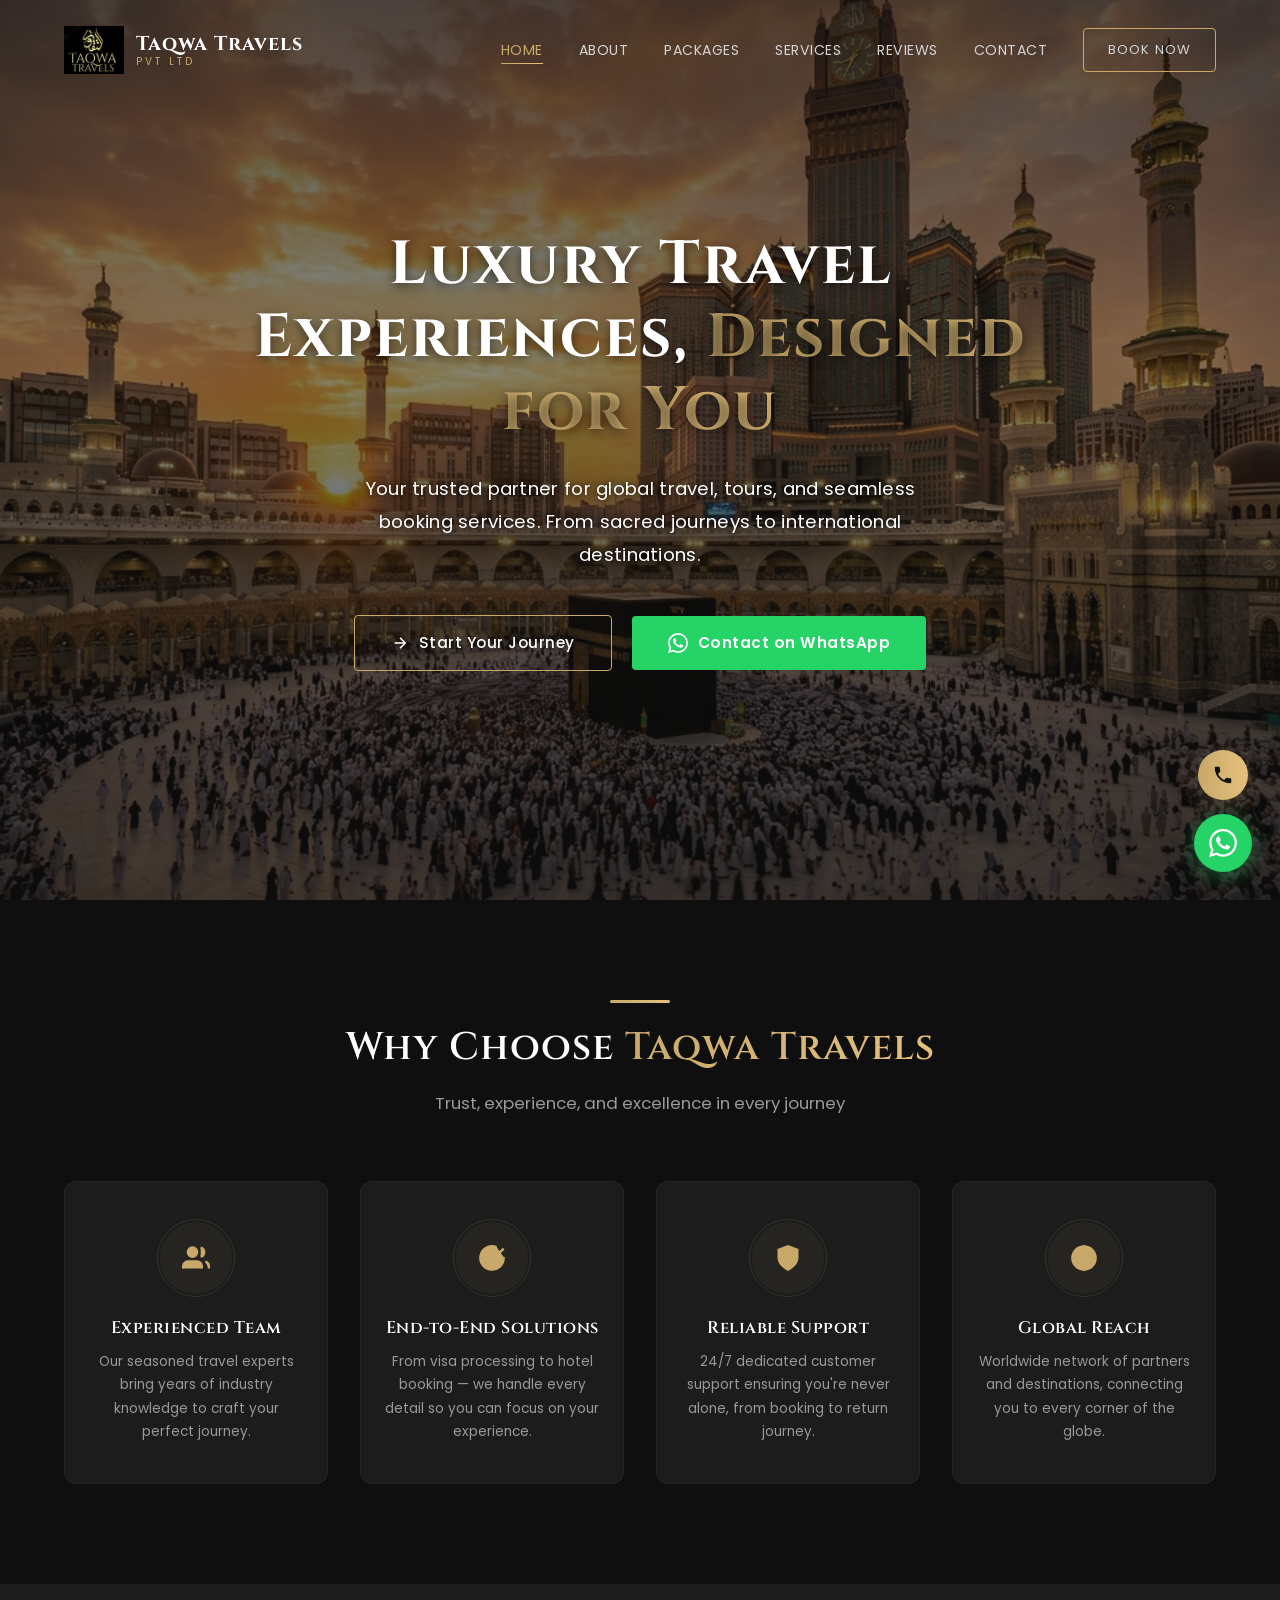
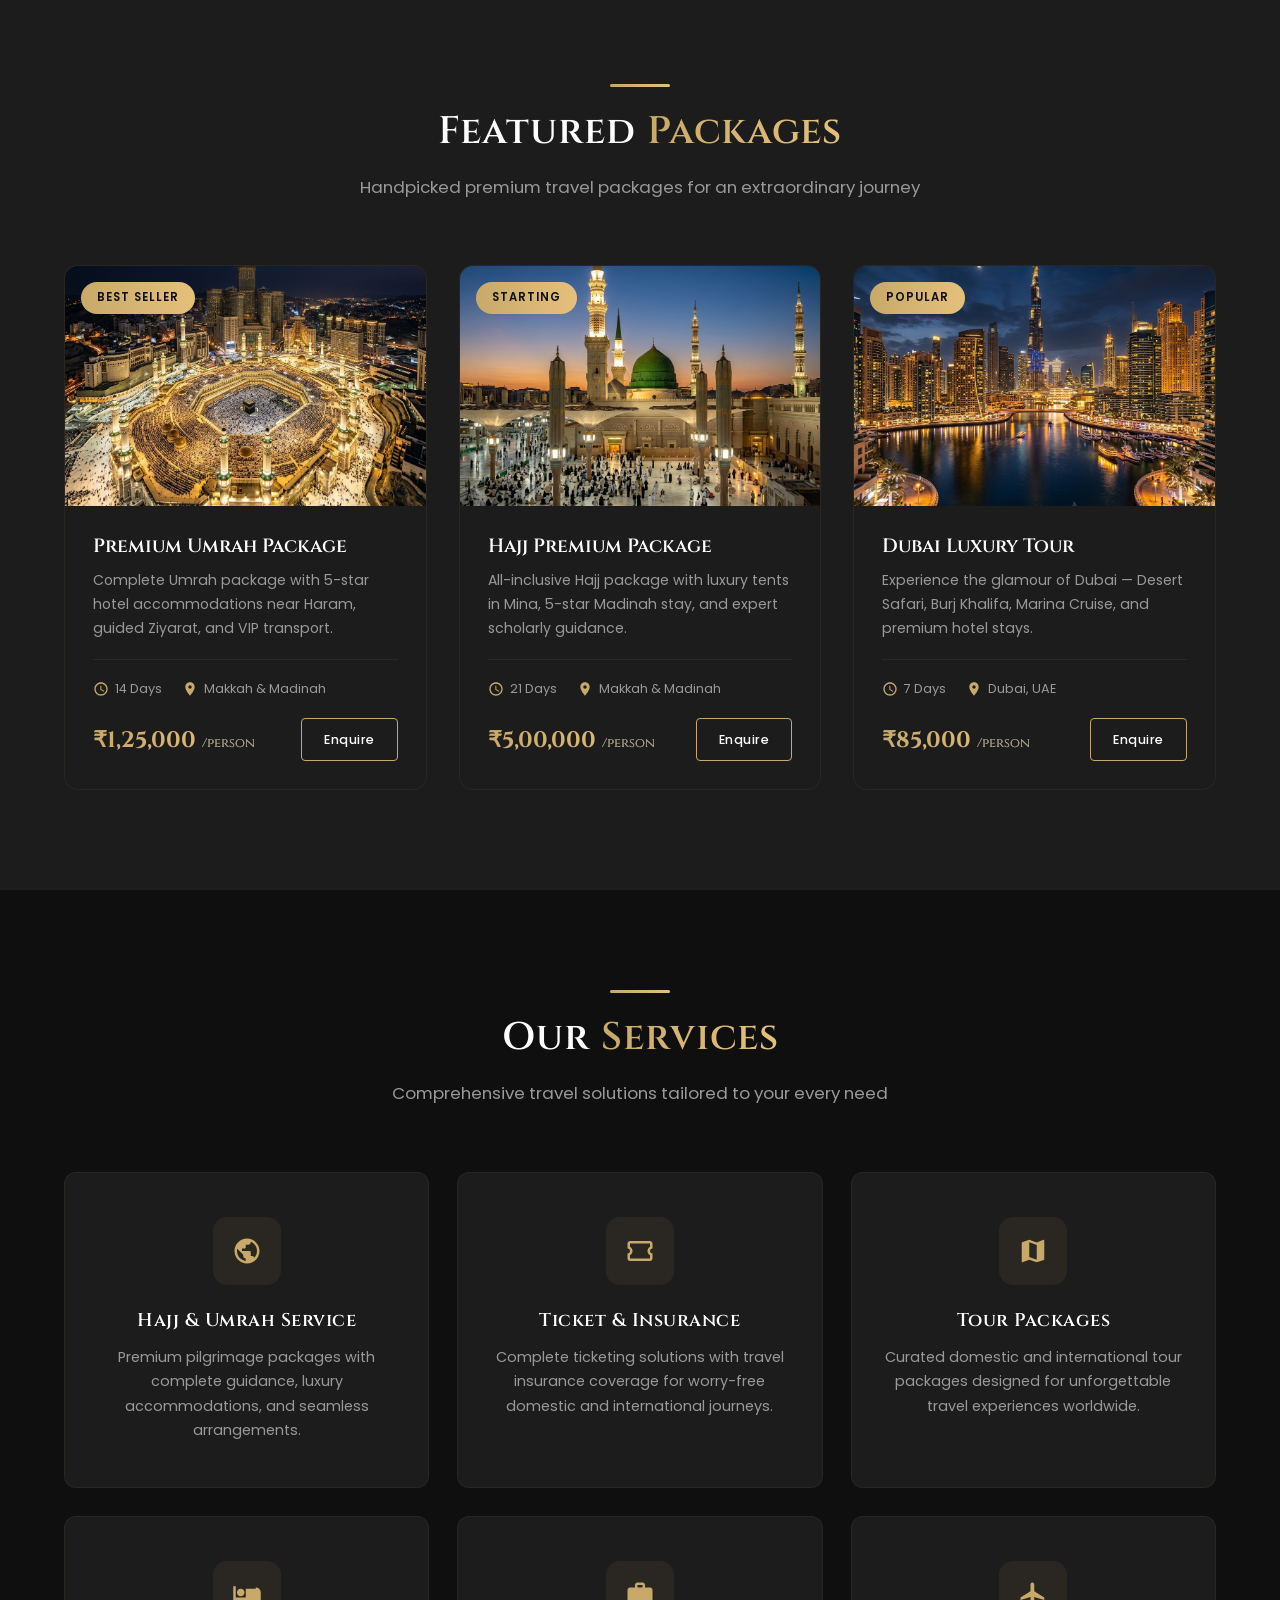
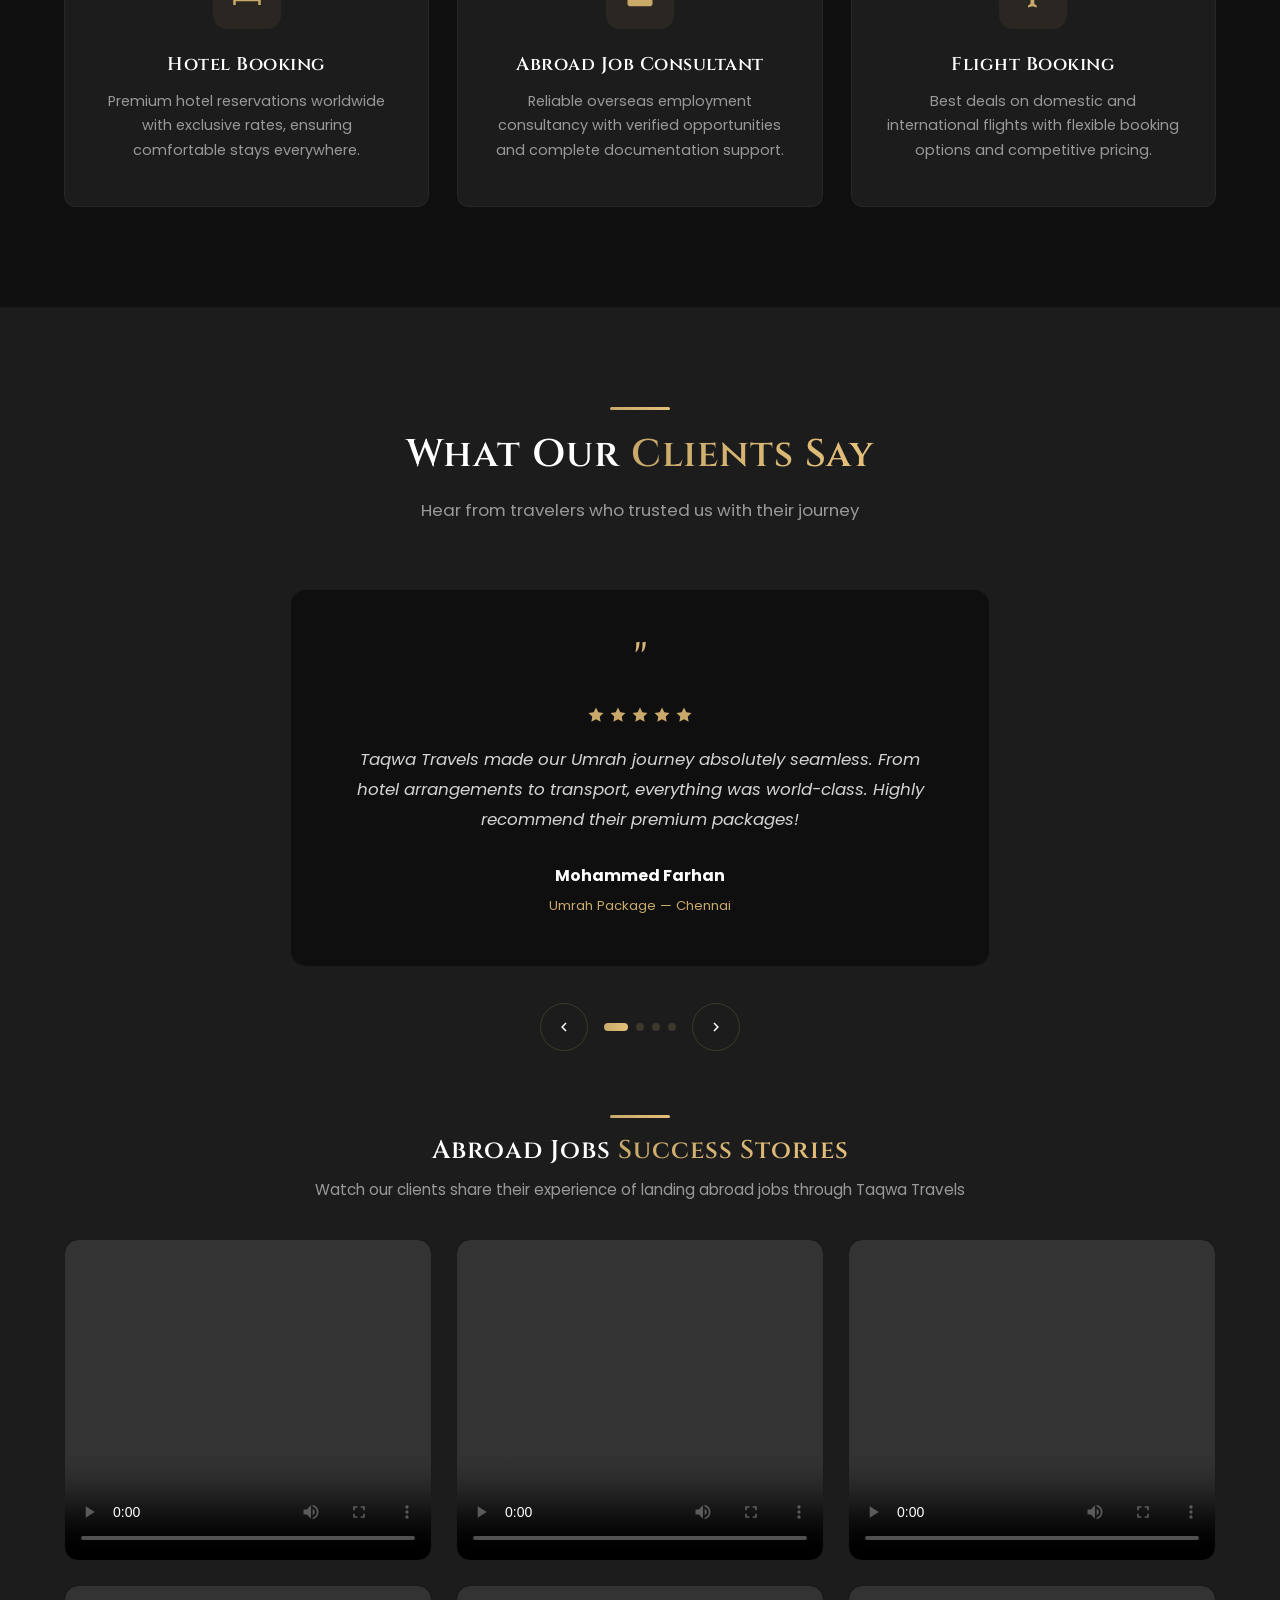
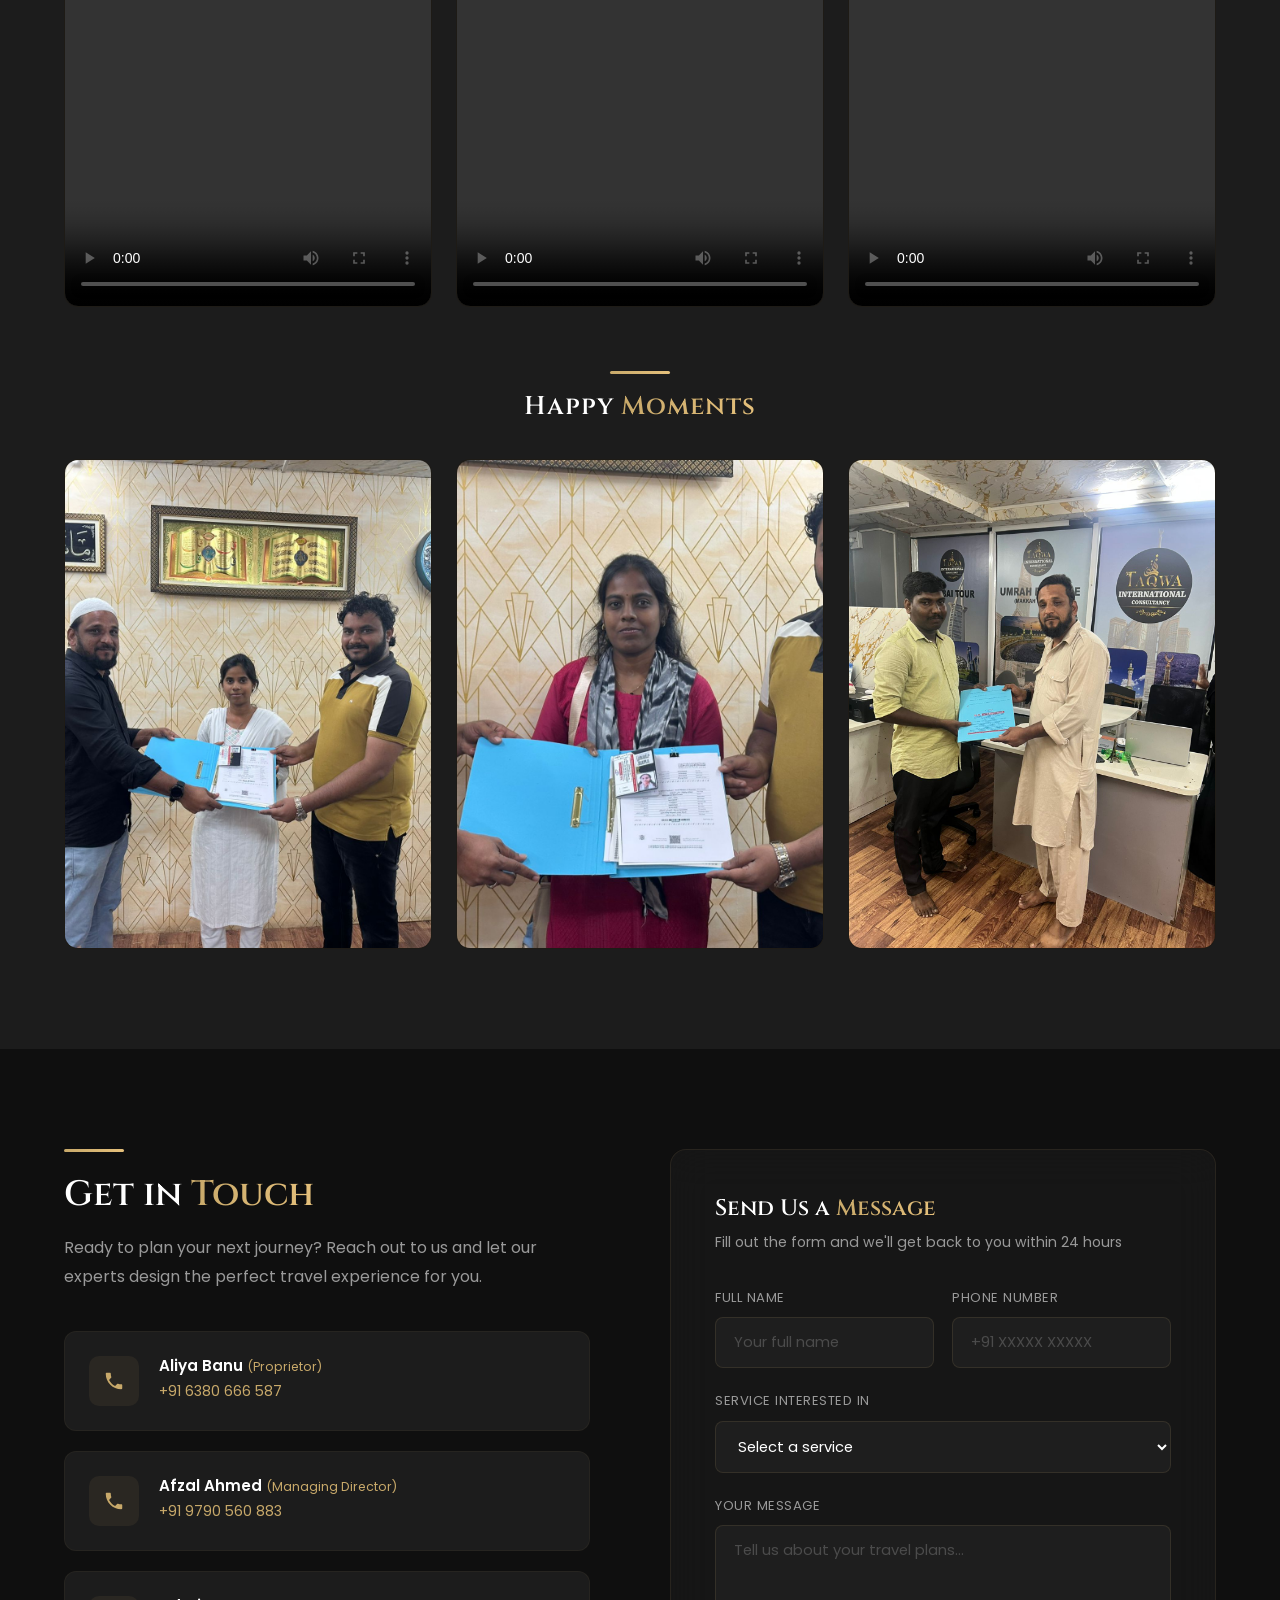
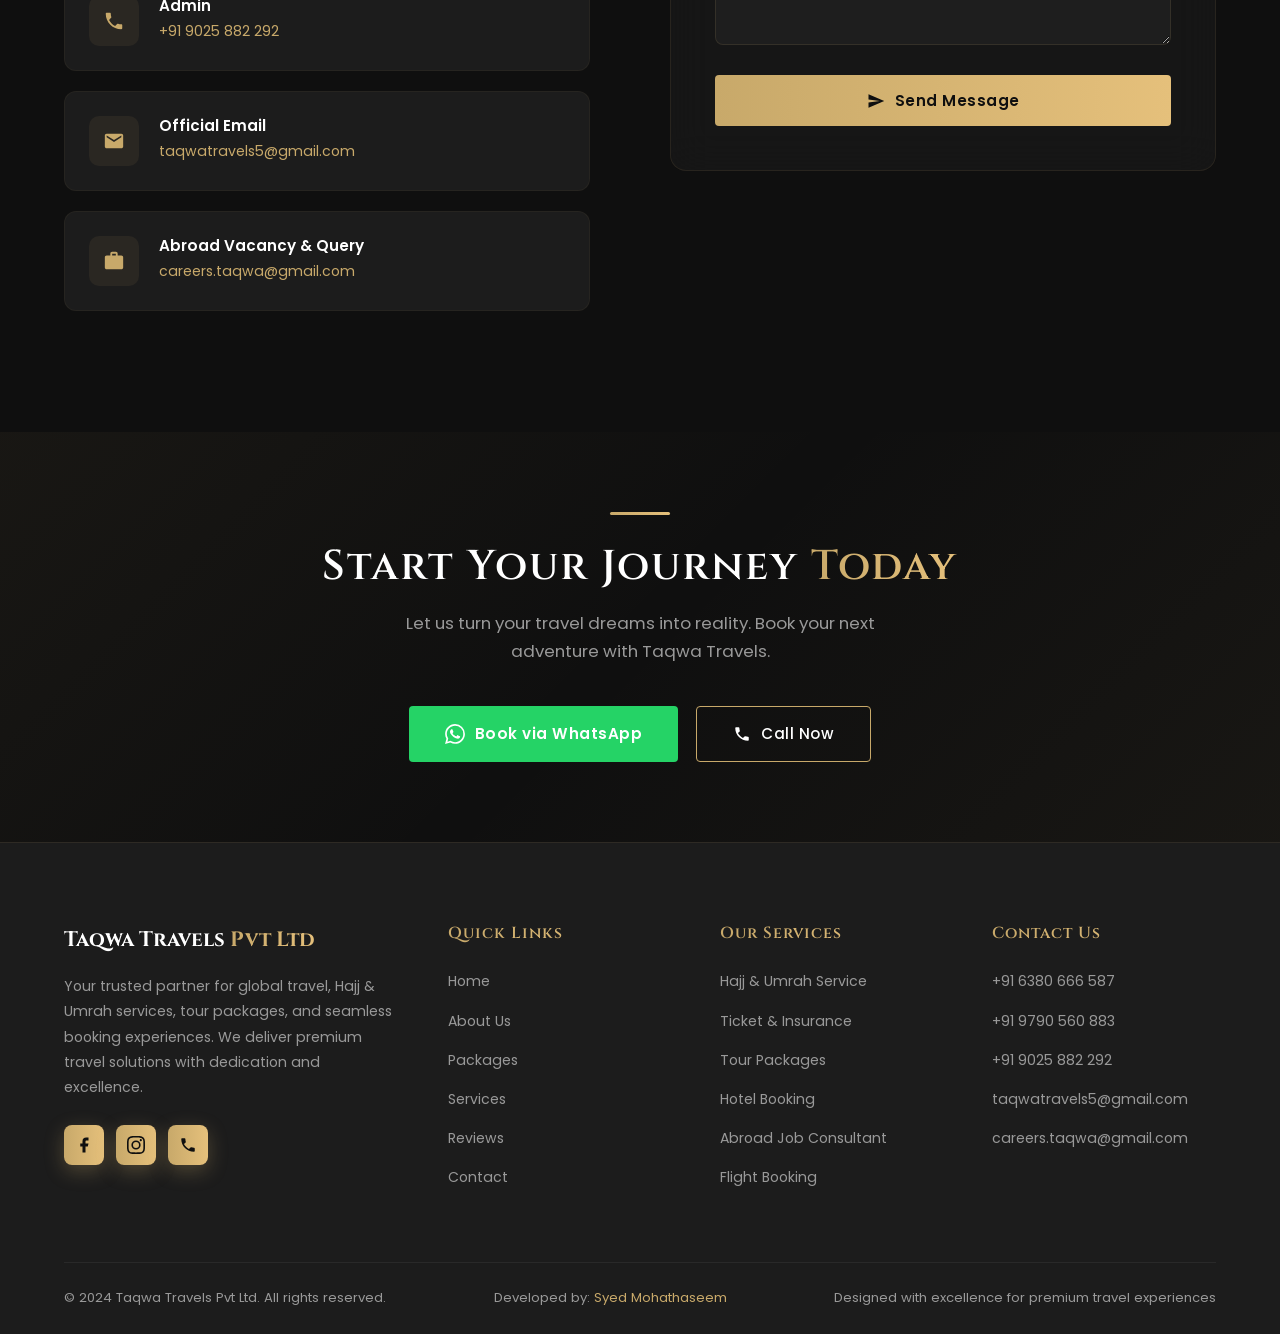
==== commit 2615f163: "pushed" ====
--- a/index.html
+++ b/index.html
@@ -153,7 +153,7 @@
         <div class="package-card reveal">
           <div class="package-img">
             <img src="images/package-madinah.png" alt="Hajj Premium Package">
-            <span class="package-badge">Premium</span>
+            <span class="package-badge">STARTING</span>
           </div>
           <div class="package-info">
             <h3>Hajj Premium Package</h3>
@@ -169,7 +169,7 @@
               </div>
             </div>
             <div class="package-price">
-              <div class="price">₹4,50,000 <span>/person</span></div>
+              <div class="price">₹5,00,000 <span>/person</span></div>
               <a href="https://wa.me/916380666587?text=I'm%20interested%20in%20the%20Hajj%20Premium%20Package" target="_blank" class="btn btn-primary" id="pkg-hajj-cta">Enquire</a>
             </div>
           </div>
@@ -213,13 +213,45 @@
         <p>Comprehensive travel solutions tailored to your every need</p>
       </div>
       <div class="services-grid">
-        <!-- Hajj & Umrah -->
+        <!-- Hajj & Umrah Service -->
         <div class="service-card reveal">
           <div class="service-icon">
             <svg viewBox="0 0 24 24"><path d="M12 2C6.48 2 2 6.48 2 12s4.48 10 10 10 10-4.48 10-10S17.52 2 12 2zm-1 17.93c-3.95-.49-7-3.85-7-7.93 0-.62.08-1.21.21-1.79L9 15v1c0 1.1.9 2 2 2v1.93zm6.9-2.54c-.26-.81-1-1.39-1.9-1.39h-1v-3c0-.55-.45-1-1-1H8v-2h2c.55 0 1-.45 1-1V7h2c1.1 0 2-.9 2-2v-.41c2.93 1.19 5 4.06 5 7.41 0 2.08-.8 3.97-2.1 5.39z"/></svg>
           </div>
-          <h3>Hajj & Umrah</h3>
+          <h3>Hajj & Umrah Service</h3>
           <p>Premium pilgrimage packages with complete guidance, luxury accommodations, and seamless arrangements.</p>
+        </div>
+        <!-- Ticket & Insurance -->
+        <div class="service-card reveal">
+          <div class="service-icon">
+            <svg viewBox="0 0 24 24"><path d="M22 10V6c0-1.11-.9-2-2-2H4c-1.1 0-1.99.89-1.99 2v4c1.1 0 1.99.9 1.99 2s-.89 2-2 2v4c0 1.1.9 2 2 2h16c1.1 0 2-.9 2-2v-4c-1.1 0-2-.9-2-2s.9-2 2-2zm-2-1.46c-1.19.69-2 1.99-2 3.46s.81 2.77 2 3.46V18H4v-2.54c1.19-.69 2-1.99 2-3.46 0-1.48-.81-2.77-2-3.46V6h16v2.54z"/></svg>
+          </div>
+          <h3>Ticket & Insurance</h3>
+          <p>Complete ticketing solutions with travel insurance coverage for worry-free domestic and international journeys.</p>
+        </div>
+        <!-- Tour Packages -->
+        <div class="service-card reveal">
+          <div class="service-icon">
+            <svg viewBox="0 0 24 24"><path d="M20.5 3l-.16.03L15 5.1 9 3 3.36 4.9c-.21.07-.36.25-.36.48V20.5c0 .28.22.5.5.5l.16-.03L9 18.9l6 2.1 5.64-1.9c.21-.07.36-.25.36-.48V3.5c0-.28-.22-.5-.5-.5zM15 19l-6-2.11V5l6 2.11V19z"/></svg>
+          </div>
+          <h3>Tour Packages</h3>
+          <p>Curated domestic and international tour packages designed for unforgettable travel experiences worldwide.</p>
+        </div>
+        <!-- Hotel Booking -->
+        <div class="service-card reveal">
+          <div class="service-icon">
+            <svg viewBox="0 0 24 24"><path d="M7 13c1.66 0 3-1.34 3-3S8.66 7 7 7s-3 1.34-3 3 1.34 3 3 3zm12-6h-8v7H3V5H1v15h2v-3h18v3h2V10c0-2.21-1.79-4-4-4z"/></svg>
+          </div>
+          <h3>Hotel Booking</h3>
+          <p>Premium hotel reservations worldwide with exclusive rates, ensuring comfortable stays everywhere.</p>
+        </div>
+        <!-- Abroad Job Consultant -->
+        <div class="service-card reveal">
+          <div class="service-icon">
+            <svg viewBox="0 0 24 24"><path d="M20 6h-4V4c0-1.11-.89-2-2-2h-4c-1.11 0-2 .89-2 2v2H4c-1.11 0-1.99.89-1.99 2L2 19c0 1.11.89 2 2 2h16c1.11 0 2-.89 2-2V8c0-1.11-.89-2-2-2zm-6 0h-4V4h4v2z"/></svg>
+          </div>
+          <h3>Abroad Job Consultant</h3>
+          <p>Reliable overseas employment consultancy with verified opportunities and complete documentation support.</p>
         </div>
         <!-- Flight Booking -->
         <div class="service-card reveal">
@@ -228,38 +260,6 @@
           </div>
           <h3>Flight Booking</h3>
           <p>Best deals on domestic and international flights with flexible booking options and competitive pricing.</p>
-        </div>
-        <!-- Visa Processing -->
-        <div class="service-card reveal">
-          <div class="service-icon">
-            <svg viewBox="0 0 24 24"><path d="M14 2H6c-1.1 0-1.99.9-1.99 2L4 20c0 1.1.89 2 1.99 2H18c1.1 0 2-.9 2-2V8l-6-6zm2 16H8v-2h8v2zm0-4H8v-2h8v2zm-3-5V3.5L18.5 9H13z"/></svg>
-          </div>
-          <h3>Visa Processing</h3>
-          <p>Hassle-free visa assistance for all countries with expert documentation support and fast processing.</p>
-        </div>
-        <!-- Tour Packages -->
-        <div class="service-card reveal">
-          <div class="service-icon">
-            <svg viewBox="0 0 24 24"><path d="M20.5 3l-.16.03L15 5.1 9 3 3.36 4.9c-.21.07-.36.25-.36.48V20.5c0 .28.22.5.5.5l.16-.03L9 18.9l6 2.1 5.64-1.9c.21-.07.36-.25.36-.48V3.5c0-.28-.22-.5-.5-.5zM15 19l-6-2.11V5l6 2.11V19z"/></svg>
-          </div>
-          <h3>Tour Packages</h3>
-          <p>Curated international and domestic tour packages designed for unforgettable travel experiences.</p>
-        </div>
-        <!-- Hotel Booking -->
-        <div class="service-card reveal">
-          <div class="service-icon">
-            <svg viewBox="0 0 24 24"><path d="M7 13c1.66 0 3-1.34 3-3S8.66 7 7 7s-3 1.34-3 3 1.34 3 3 3zm12-6h-8v7H3V5H1v15h2v-3h18v3h2V10c0-2.21-1.79-4-4-4z"/></svg>
-          </div>
-          <h3>Hotel Booking</h3>
-          <p>Premium hotel reservations worldwide with exclusive rates, ensuring comfortable stays everywhere.</p>
-        </div>
-        <!-- Abroad Jobs -->
-        <div class="service-card reveal">
-          <div class="service-icon">
-            <svg viewBox="0 0 24 24"><path d="M20 6h-4V4c0-1.11-.89-2-2-2h-4c-1.11 0-2 .89-2 2v2H4c-1.11 0-1.99.89-1.99 2L2 19c0 1.11.89 2 2 2h16c1.11 0 2-.89 2-2V8c0-1.11-.89-2-2-2zm-6 0h-4V4h4v2z"/></svg>
-          </div>
-          <h3>Abroad Jobs</h3>
-          <p>Reliable overseas employment assistance with verified opportunities and complete documentation support.</p>
         </div>
       </div>
     </div>
@@ -505,13 +505,12 @@
               <label for="contact-service">Service Interested In</label>
               <select id="contact-service" name="service" required>
                 <option value="" disabled selected>Select a service</option>
-                <option value="Hajj Package">Hajj Package</option>
-                <option value="Umrah Package">Umrah Package</option>
-                <option value="Flight Booking">Flight Booking</option>
-                <option value="Visa Processing">Visa Processing</option>
+                <option value="Hajj & Umrah Service">Hajj & Umrah Service</option>
+                <option value="Ticket & Insurance">Ticket & Insurance</option>
                 <option value="Tour Package">Tour Package</option>
                 <option value="Hotel Booking">Hotel Booking</option>
-                <option value="Abroad Jobs">Abroad Jobs</option>
+                <option value="Abroad Job Consultant">Abroad Job Consultant</option>
+                <option value="Flight Booking">Flight Booking</option>
                 <option value="Other">Other</option>
               </select>
             </div>
@@ -561,10 +560,10 @@
               <svg viewBox="0 0 24 24"><path d="M18 2h-3a5 5 0 00-5 5v3H7v4h3v8h4v-8h3l1-4h-4V7a1 1 0 011-1h3z"/></svg>
             </a>
             <a href="https://www.instagram.com/taqwa.travels?utm_source=ig_web_button_share_sheet&igsh=ZDNlZDc0MzIxNw==" target="_blank" aria-label="Instagram">
-              <svg viewBox="0 0 24 24"><rect x="2" y="2" width="20" height="20" rx="5" ry="5" fill="none" stroke="currentColor" stroke-width="2"/><path d="M16 11.37A4 4 0 1112.63 8 4 4 0 0116 11.37z" fill="none" stroke="currentColor" stroke-width="2"/><line x1="17.5" y1="6.5" x2="17.51" y2="6.5" fill="none" stroke="currentColor" stroke-width="2"/></svg>
+              <svg viewBox="0 0 24 24"><path d="M12 2.163c3.204 0 3.584.012 4.85.07 3.252.148 4.771 1.691 4.919 4.919.058 1.265.069 1.645.069 4.849 0 3.205-.012 3.584-.069 4.849-.149 3.225-1.664 4.771-4.919 4.919-1.266.058-1.644.07-4.85.07-3.204 0-3.584-.012-4.849-.07-3.26-.149-4.771-1.699-4.919-4.92-.058-1.265-.07-1.644-.07-4.849 0-3.204.013-3.583.07-4.849.149-3.227 1.664-4.771 4.919-4.919 1.266-.057 1.645-.069 4.849-.069zM12 0C8.741 0 8.333.014 7.053.072 2.695.272.273 2.69.073 7.052.014 8.333 0 8.741 0 12c0 3.259.014 3.668.072 4.948.2 4.358 2.618 6.78 6.98 6.98C8.333 23.986 8.741 24 12 24c3.259 0 3.668-.014 4.948-.072 4.354-.2 6.782-2.618 6.979-6.98.059-1.28.073-1.689.073-4.948 0-3.259-.014-3.667-.072-4.947-.196-4.354-2.617-6.78-6.979-6.98C15.668.014 15.259 0 12 0zm0 5.838a6.162 6.162 0 100 12.324 6.162 6.162 0 000-12.324zM12 16a4 4 0 110-8 4 4 0 010 8zm6.406-11.845a1.44 1.44 0 100 2.881 1.44 1.44 0 000-2.881z"/></svg>
             </a>
-            <a href="https://wa.me/916380666587" aria-label="WhatsApp">
-              <svg viewBox="0 0 24 24"><path d="M17.472 14.382c-.297-.149-1.758-.867-2.03-.967-.273-.099-.471-.148-.67.15-.197.297-.767.966-.94 1.164-.173.199-.347.223-.644.075-.297-.15-1.255-.463-2.39-1.475-.883-.788-1.48-1.761-1.653-2.059-.173-.297-.018-.458.13-.606.134-.133.298-.347.446-.52.149-.174.198-.298.298-.497.099-.198.05-.371-.025-.52-.075-.149-.669-1.612-.916-2.207-.242-.579-.487-.5-.669-.51-.173-.008-.371-.01-.57-.01-.198 0-.52.074-.792.372-.272.297-1.04 1.016-1.04 2.479 0 1.462 1.065 2.875 1.213 3.074.149.198 2.096 3.2 5.077 4.487.709.306 1.262.489 1.694.625.712.227 1.36.195 1.871.118.571-.085 1.758-.719 2.006-1.413.248-.694.248-1.289.173-1.413-.074-.124-.272-.198-.57-.347z"/></svg>
+            <a href="tel:+916380666587" aria-label="Call Us">
+              <svg viewBox="0 0 24 24"><path d="M6.62 10.79c1.44 2.83 3.76 5.14 6.59 6.59l2.2-2.2c.27-.27.67-.36 1.02-.24 1.12.37 2.33.57 3.57.57.55 0 1 .45 1 1V20c0 .55-.45 1-1 1-9.39 0-17-7.61-17-17 0-.55.45-1 1-1h3.5c.55 0 1 .45 1 1 0 1.25.2 2.45.57 3.57.11.35.03.74-.25 1.02l-2.2 2.2z"/></svg>
             </a>
           </div>
         </div>
@@ -586,12 +585,12 @@
         <div class="footer-col">
           <h4>Our Services</h4>
           <ul>
-            <li><a href="#services">Hajj & Umrah</a></li>
-            <li><a href="#services">Flight Booking</a></li>
-            <li><a href="#services">Visa Processing</a></li>
+            <li><a href="#services">Hajj & Umrah Service</a></li>
+            <li><a href="#services">Ticket & Insurance</a></li>
             <li><a href="#services">Tour Packages</a></li>
             <li><a href="#services">Hotel Booking</a></li>
-            <li><a href="#services">Abroad Jobs</a></li>
+            <li><a href="#services">Abroad Job Consultant</a></li>
+            <li><a href="#services">Flight Booking</a></li>
           </ul>
         </div>
 
--- a/style.css
+++ b/style.css
@@ -1177,27 +1177,24 @@
   width: 40px;
   height: 40px;
   border-radius: 8px;
-  border: 1px solid rgba(200, 169, 106, 0.15);
+  background: var(--gold-gradient);
   display: flex;
   align-items: center;
   justify-content: center;
   transition: var(--transition);
+  box-shadow: 0 6px 20px rgba(200, 169, 106, 0.3);
 }
 
 .footer-social a:hover {
-  background: var(--gold-gradient);
-  border-color: transparent;
+  transform: translateY(-3px);
+  box-shadow: 0 8px 25px rgba(200, 169, 106, 0.4);
 }
 
 .footer-social a svg {
   width: 18px;
   height: 18px;
-  fill: var(--text-muted);
-  transition: var(--transition);
-}
-
-.footer-social a:hover svg {
   fill: var(--text-dark);
+  transition: var(--transition);
 }
 
 .footer-col h4 {
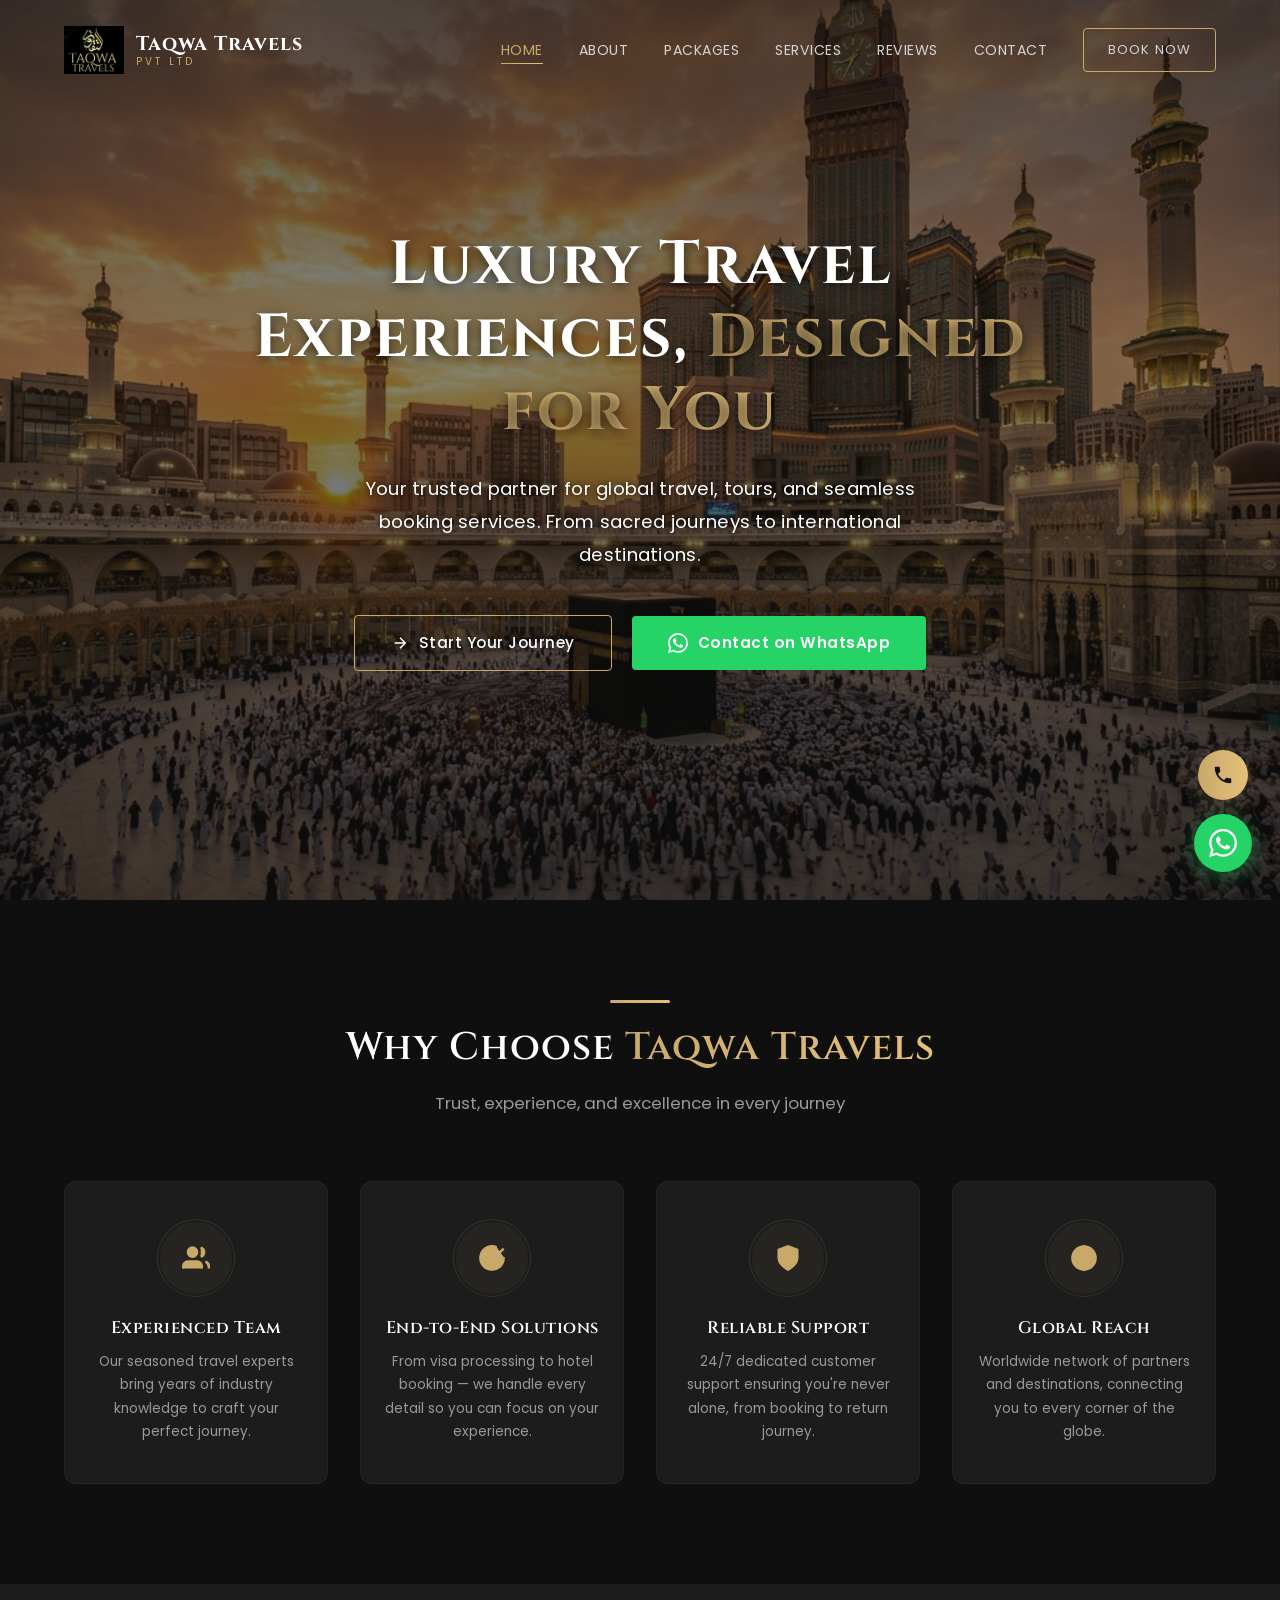
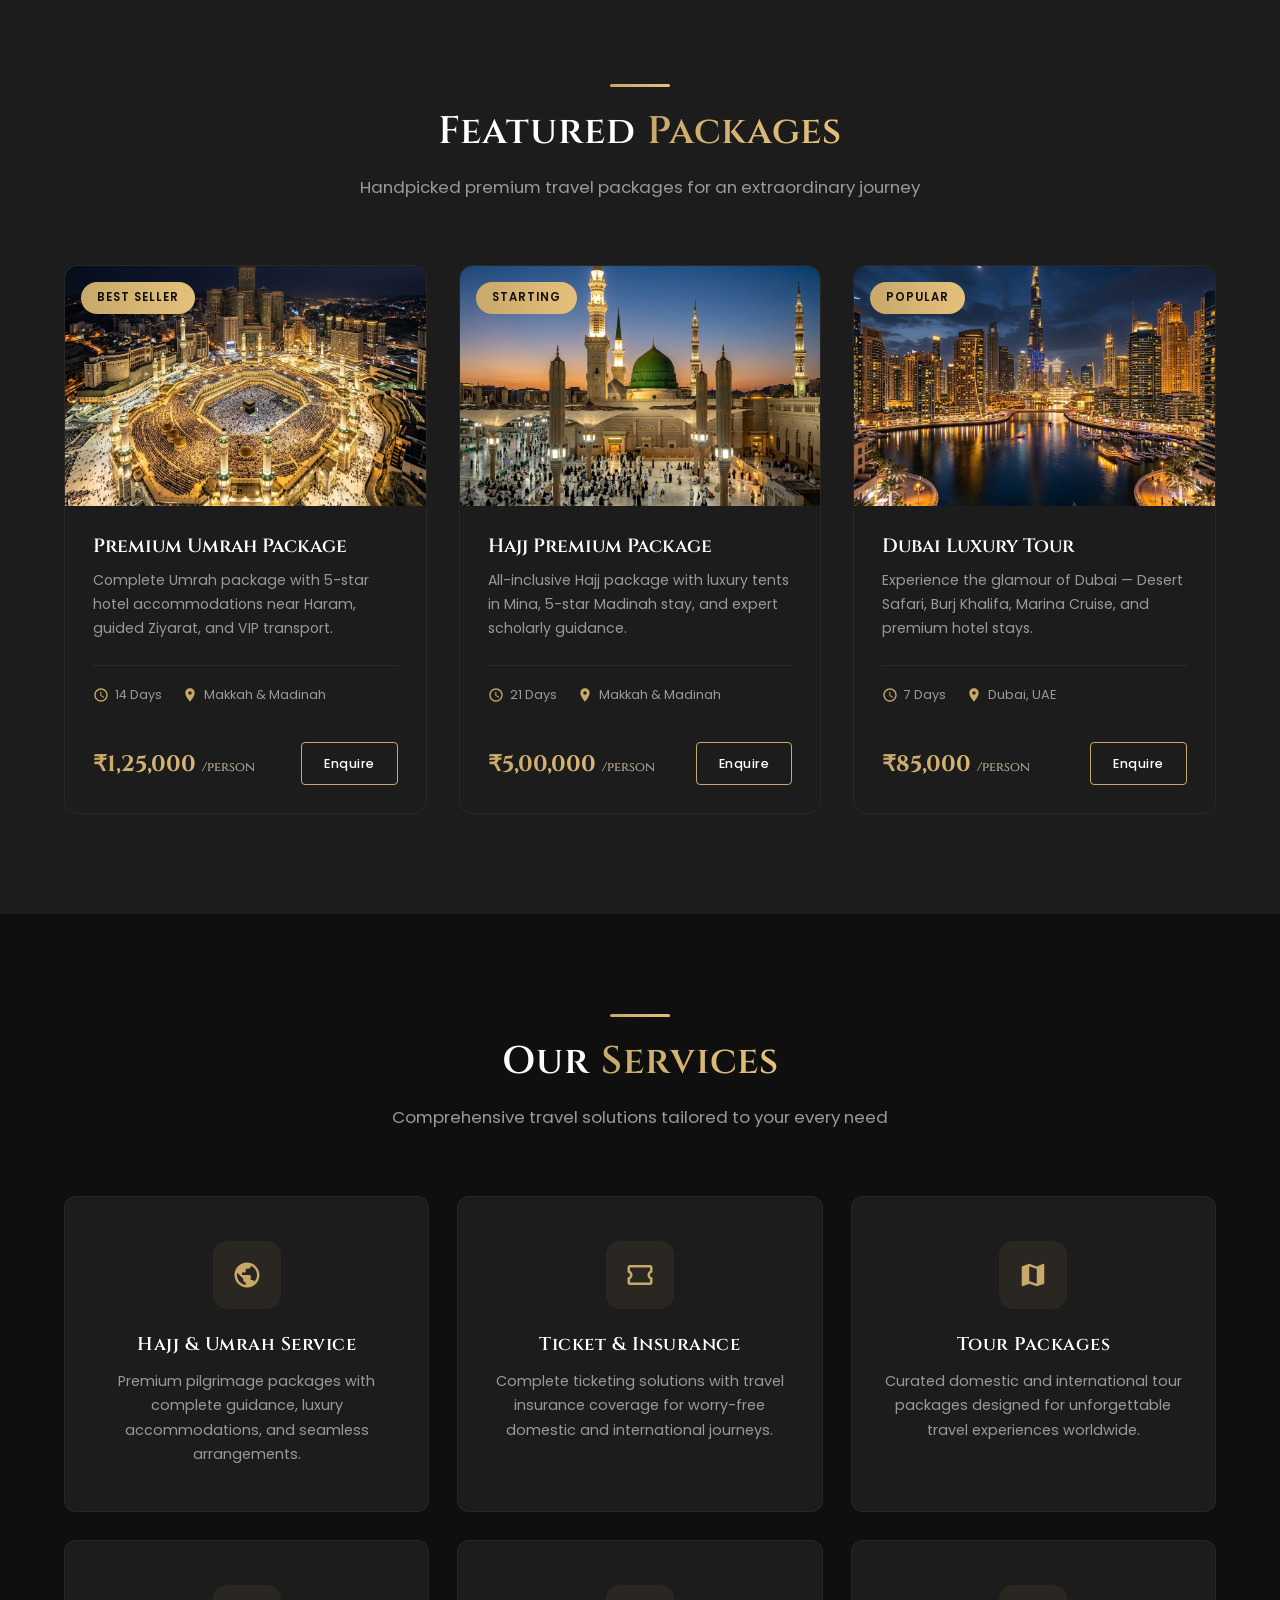
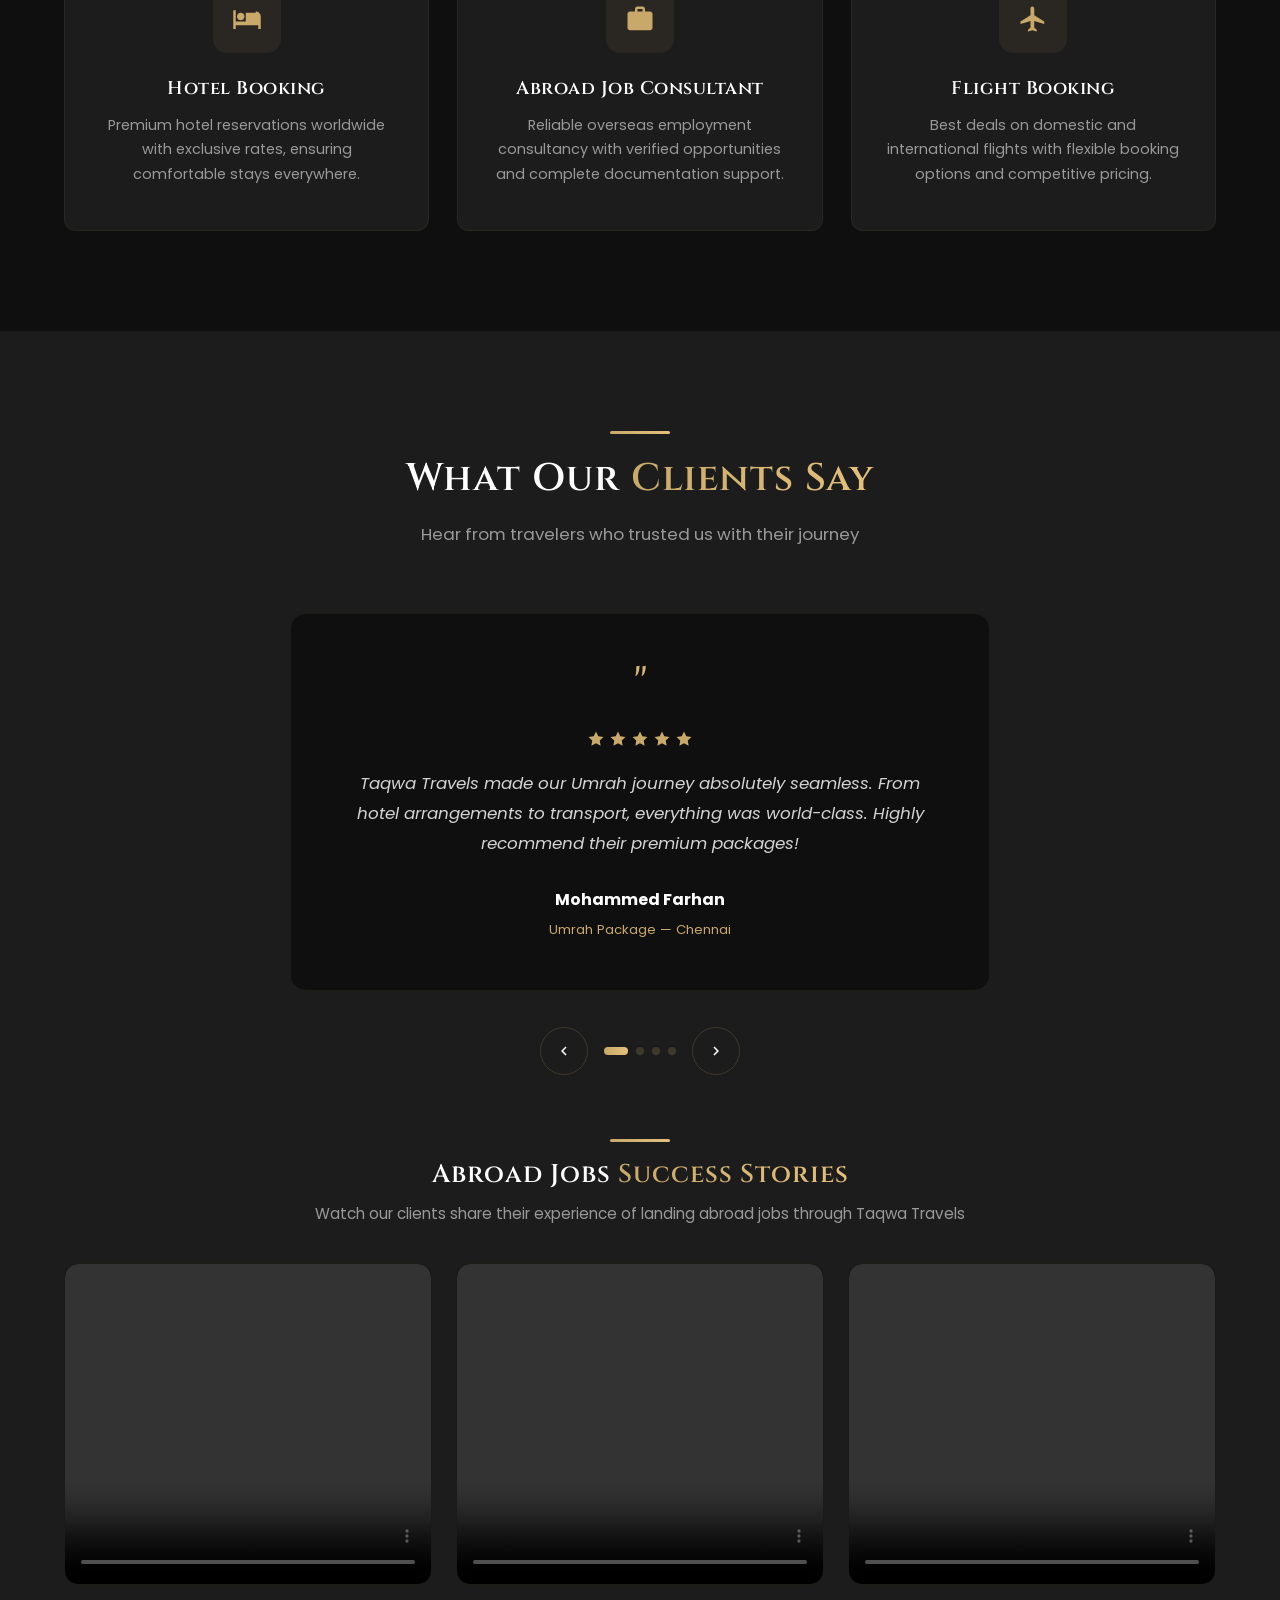
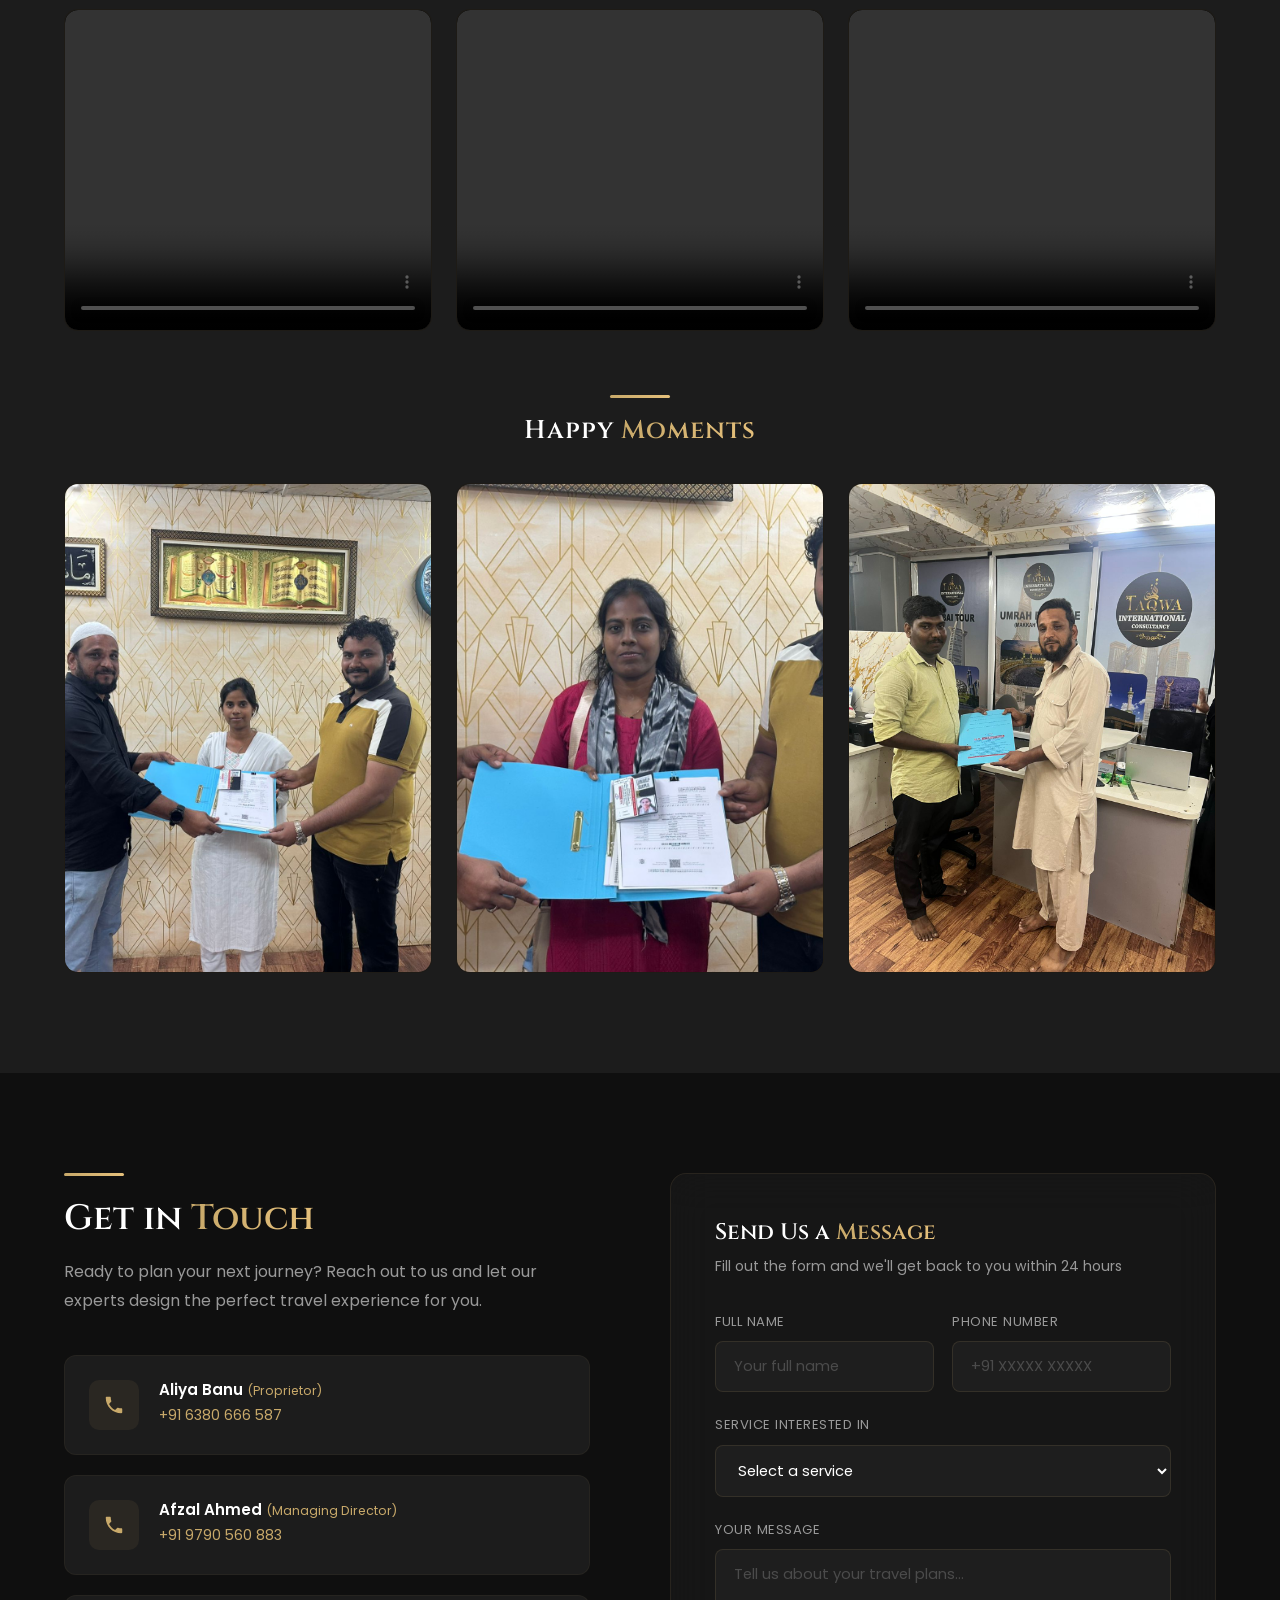
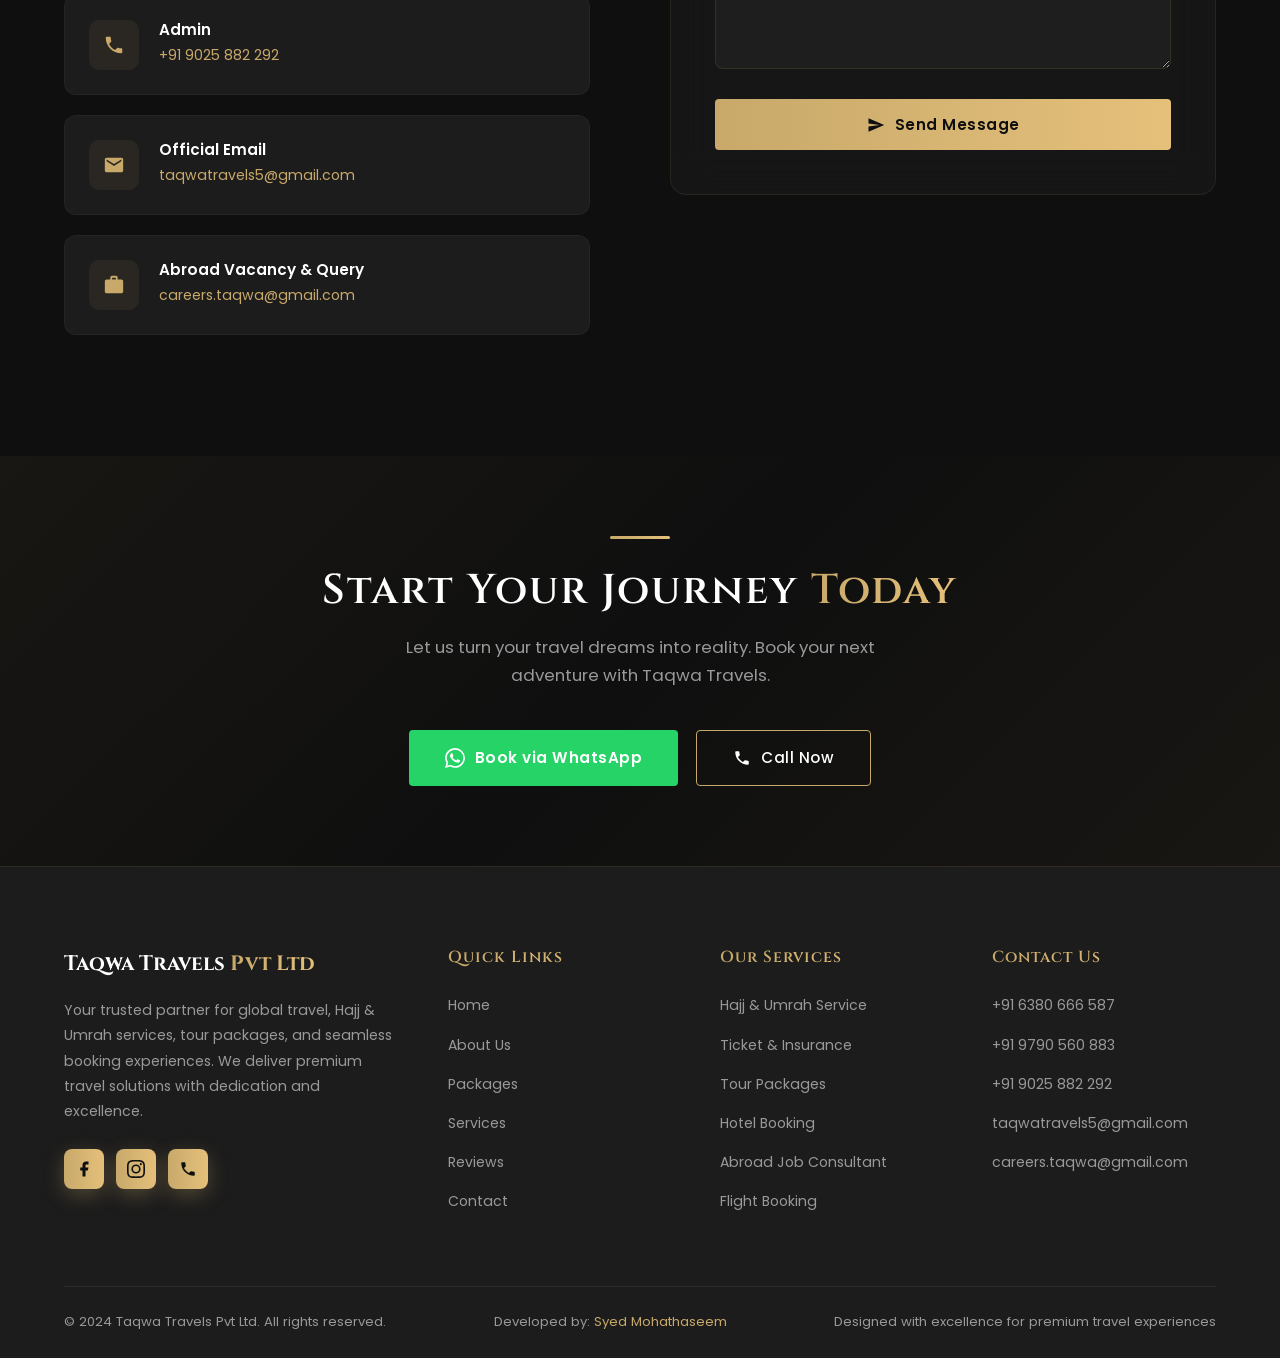
==== commit 7195bb44: "pushed" ====
--- a/index.html
+++ b/index.html
@@ -214,53 +214,53 @@
       </div>
       <div class="services-grid">
         <!-- Hajj & Umrah Service -->
-        <div class="service-card reveal">
+        <a href="https://wa.me/916380666587?text=Hello%20Taqwa%20Travels!%20I'm%20interested%20in%20Hajj%20%26%20Umrah%20Service" target="_blank" class="service-card reveal">
           <div class="service-icon">
             <svg viewBox="0 0 24 24"><path d="M12 2C6.48 2 2 6.48 2 12s4.48 10 10 10 10-4.48 10-10S17.52 2 12 2zm-1 17.93c-3.95-.49-7-3.85-7-7.93 0-.62.08-1.21.21-1.79L9 15v1c0 1.1.9 2 2 2v1.93zm6.9-2.54c-.26-.81-1-1.39-1.9-1.39h-1v-3c0-.55-.45-1-1-1H8v-2h2c.55 0 1-.45 1-1V7h2c1.1 0 2-.9 2-2v-.41c2.93 1.19 5 4.06 5 7.41 0 2.08-.8 3.97-2.1 5.39z"/></svg>
           </div>
           <h3>Hajj & Umrah Service</h3>
           <p>Premium pilgrimage packages with complete guidance, luxury accommodations, and seamless arrangements.</p>
-        </div>
+        </a>
         <!-- Ticket & Insurance -->
-        <div class="service-card reveal">
+        <a href="https://wa.me/916380666587?text=Hello%20Taqwa%20Travels!%20I'm%20interested%20in%20Ticket%20%26%20Insurance%20services" target="_blank" class="service-card reveal">
           <div class="service-icon">
             <svg viewBox="0 0 24 24"><path d="M22 10V6c0-1.11-.9-2-2-2H4c-1.1 0-1.99.89-1.99 2v4c1.1 0 1.99.9 1.99 2s-.89 2-2 2v4c0 1.1.9 2 2 2h16c1.1 0 2-.9 2-2v-4c-1.1 0-2-.9-2-2s.9-2 2-2zm-2-1.46c-1.19.69-2 1.99-2 3.46s.81 2.77 2 3.46V18H4v-2.54c1.19-.69 2-1.99 2-3.46 0-1.48-.81-2.77-2-3.46V6h16v2.54z"/></svg>
           </div>
           <h3>Ticket & Insurance</h3>
           <p>Complete ticketing solutions with travel insurance coverage for worry-free domestic and international journeys.</p>
-        </div>
+        </a>
         <!-- Tour Packages -->
-        <div class="service-card reveal">
+        <a href="tour-packages.html" class="service-card reveal">
           <div class="service-icon">
             <svg viewBox="0 0 24 24"><path d="M20.5 3l-.16.03L15 5.1 9 3 3.36 4.9c-.21.07-.36.25-.36.48V20.5c0 .28.22.5.5.5l.16-.03L9 18.9l6 2.1 5.64-1.9c.21-.07.36-.25.36-.48V3.5c0-.28-.22-.5-.5-.5zM15 19l-6-2.11V5l6 2.11V19z"/></svg>
           </div>
           <h3>Tour Packages</h3>
           <p>Curated domestic and international tour packages designed for unforgettable travel experiences worldwide.</p>
-        </div>
+        </a>
         <!-- Hotel Booking -->
-        <div class="service-card reveal">
+        <a href="https://wa.me/916380666587?text=Hello%20Taqwa%20Travels!%20I'm%20interested%20in%20Hotel%20Booking" target="_blank" class="service-card reveal">
           <div class="service-icon">
             <svg viewBox="0 0 24 24"><path d="M7 13c1.66 0 3-1.34 3-3S8.66 7 7 7s-3 1.34-3 3 1.34 3 3 3zm12-6h-8v7H3V5H1v15h2v-3h18v3h2V10c0-2.21-1.79-4-4-4z"/></svg>
           </div>
           <h3>Hotel Booking</h3>
           <p>Premium hotel reservations worldwide with exclusive rates, ensuring comfortable stays everywhere.</p>
-        </div>
+        </a>
         <!-- Abroad Job Consultant -->
-        <div class="service-card reveal">
+        <a href="https://wa.me/916380666587?text=Hello%20Taqwa%20Travels!%20I'm%20interested%20in%20Abroad%20Job%20Consultancy" target="_blank" class="service-card reveal">
           <div class="service-icon">
             <svg viewBox="0 0 24 24"><path d="M20 6h-4V4c0-1.11-.89-2-2-2h-4c-1.11 0-2 .89-2 2v2H4c-1.11 0-1.99.89-1.99 2L2 19c0 1.11.89 2 2 2h16c1.11 0 2-.89 2-2V8c0-1.11-.89-2-2-2zm-6 0h-4V4h4v2z"/></svg>
           </div>
           <h3>Abroad Job Consultant</h3>
           <p>Reliable overseas employment consultancy with verified opportunities and complete documentation support.</p>
-        </div>
+        </a>
         <!-- Flight Booking -->
-        <div class="service-card reveal">
+        <a href="https://wa.me/916380666587?text=Hello%20Taqwa%20Travels!%20I'm%20interested%20in%20Flight%20Booking" target="_blank" class="service-card reveal">
           <div class="service-icon">
             <svg viewBox="0 0 24 24"><path d="M21 16v-2l-8-5V3.5c0-.83-.67-1.5-1.5-1.5S10 2.67 10 3.5V9l-8 5v2l8-2.5V19l-2 1.5V22l3.5-1 3.5 1v-1.5L13 19v-5.5l8 2.5z"/></svg>
           </div>
           <h3>Flight Booking</h3>
           <p>Best deals on domestic and international flights with flexible booking options and competitive pricing.</p>
-        </div>
+        </a>
       </div>
     </div>
   </section>
--- a/style.css
+++ b/style.css
@@ -486,6 +486,9 @@
   transition: var(--transition);
   position: relative;
   overflow: hidden;
+  display: block;
+  text-decoration: none;
+  color: inherit;
 }
 
 .service-card::before {
@@ -562,6 +565,8 @@
   overflow: hidden;
   border: 1px solid rgba(200, 169, 106, 0.08);
   transition: var(--transition);
+  display: flex;
+  flex-direction: column;
 }
 
 .package-card:hover {
@@ -574,6 +579,19 @@
   position: relative;
   height: 240px;
   overflow: hidden;
+}
+
+.package-img.full-img {
+  height: auto;
+  background: transparent;
+  display: block;
+}
+
+.package-img.full-img img {
+  width: 100%;
+  height: auto;
+  max-height: none;
+  object-fit: contain;
 }
 
 .package-img img {
@@ -603,6 +621,9 @@
 
 .package-info {
   padding: 28px;
+  display: flex;
+  flex-direction: column;
+  flex-grow: 1;
 }
 
 .package-info h3 {
@@ -644,7 +665,8 @@
   display: flex;
   align-items: center;
   justify-content: space-between;
-  margin-top: 18px;
+  margin-top: auto;
+  padding-top: 18px;
 }
 
 .package-price .price {
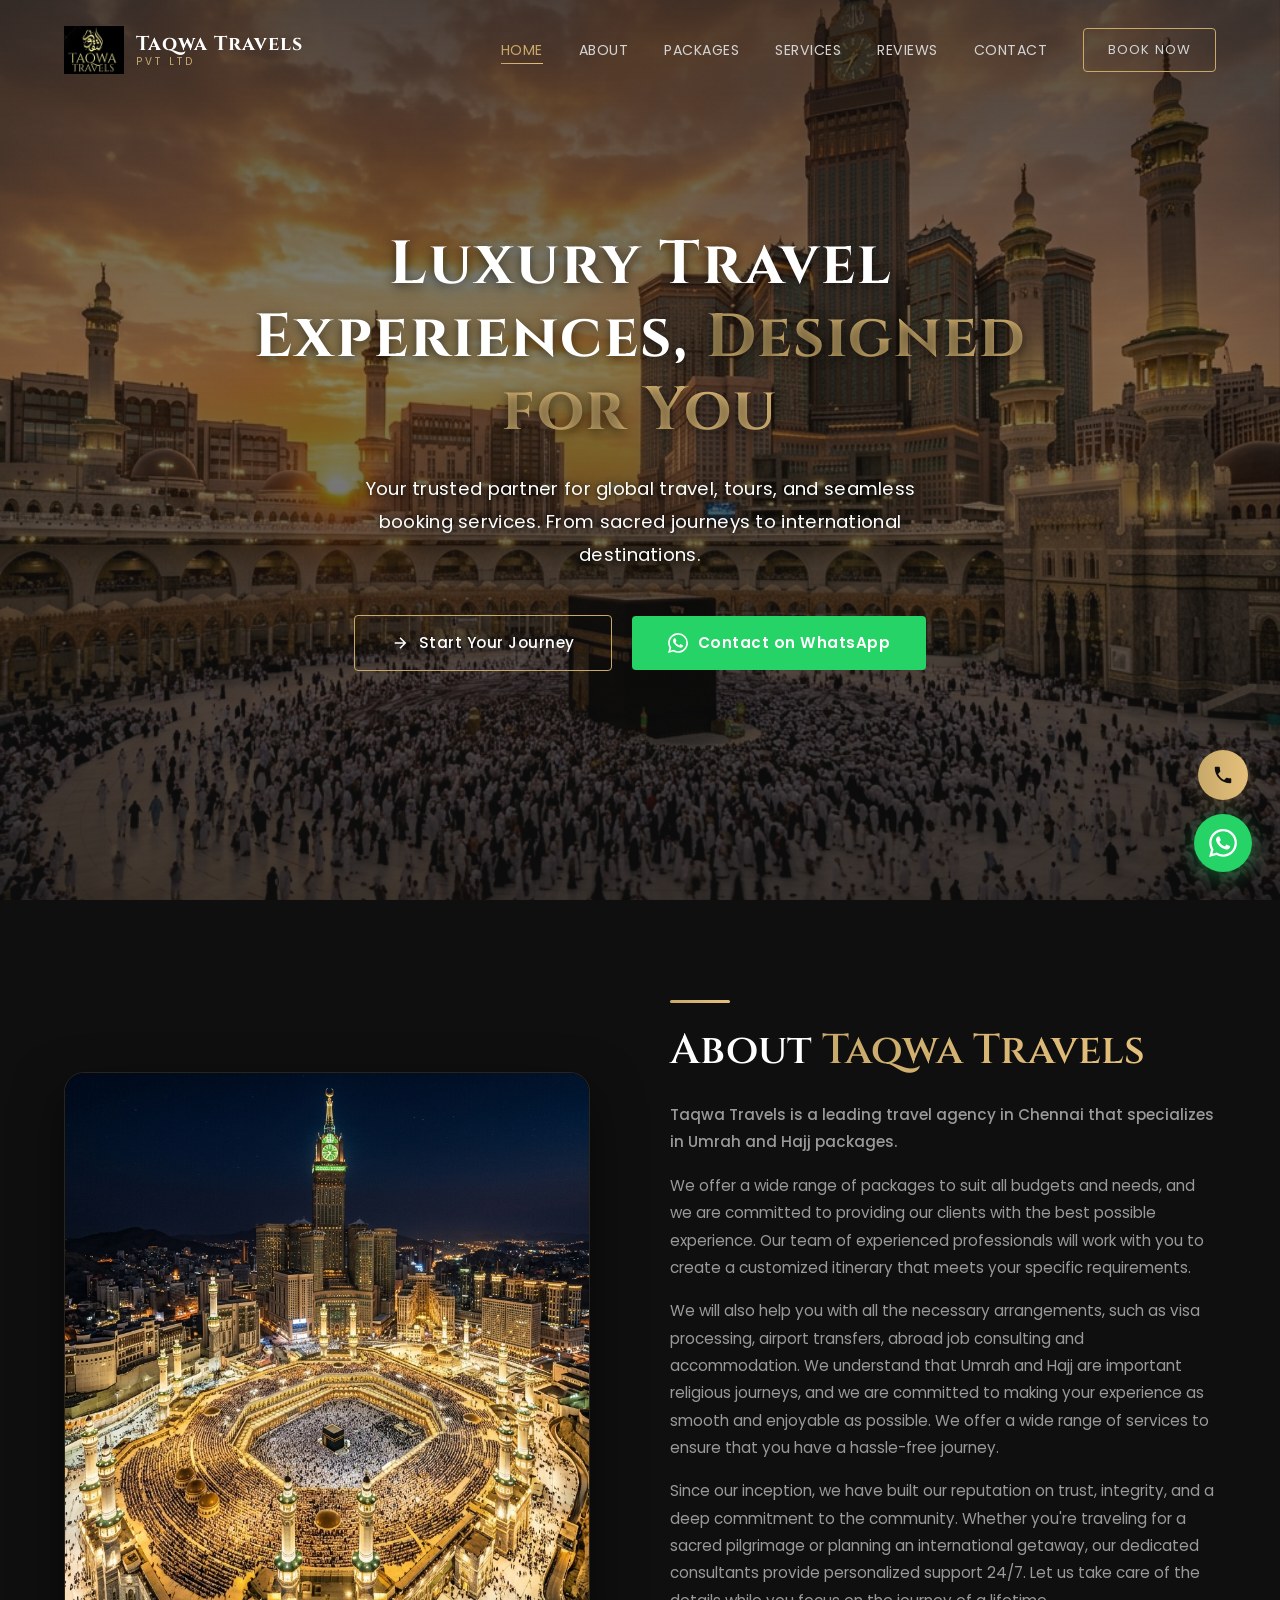
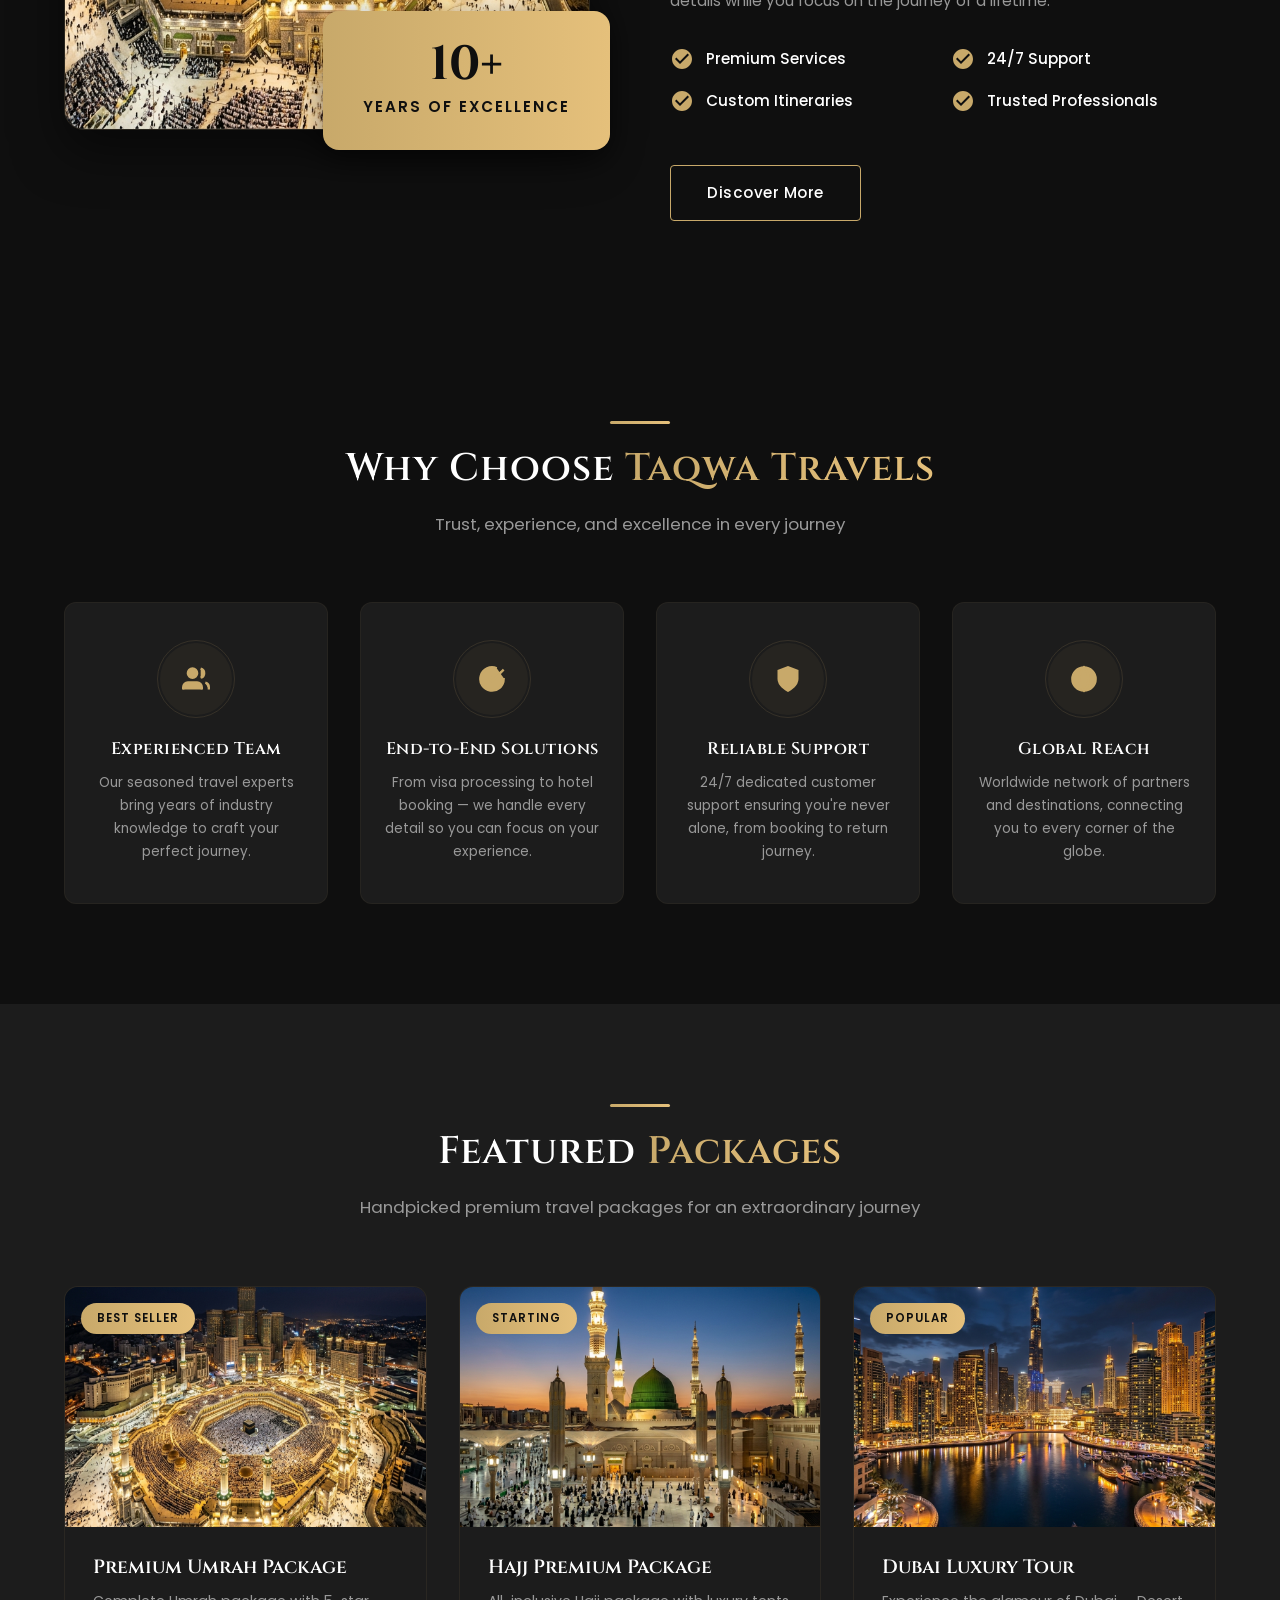
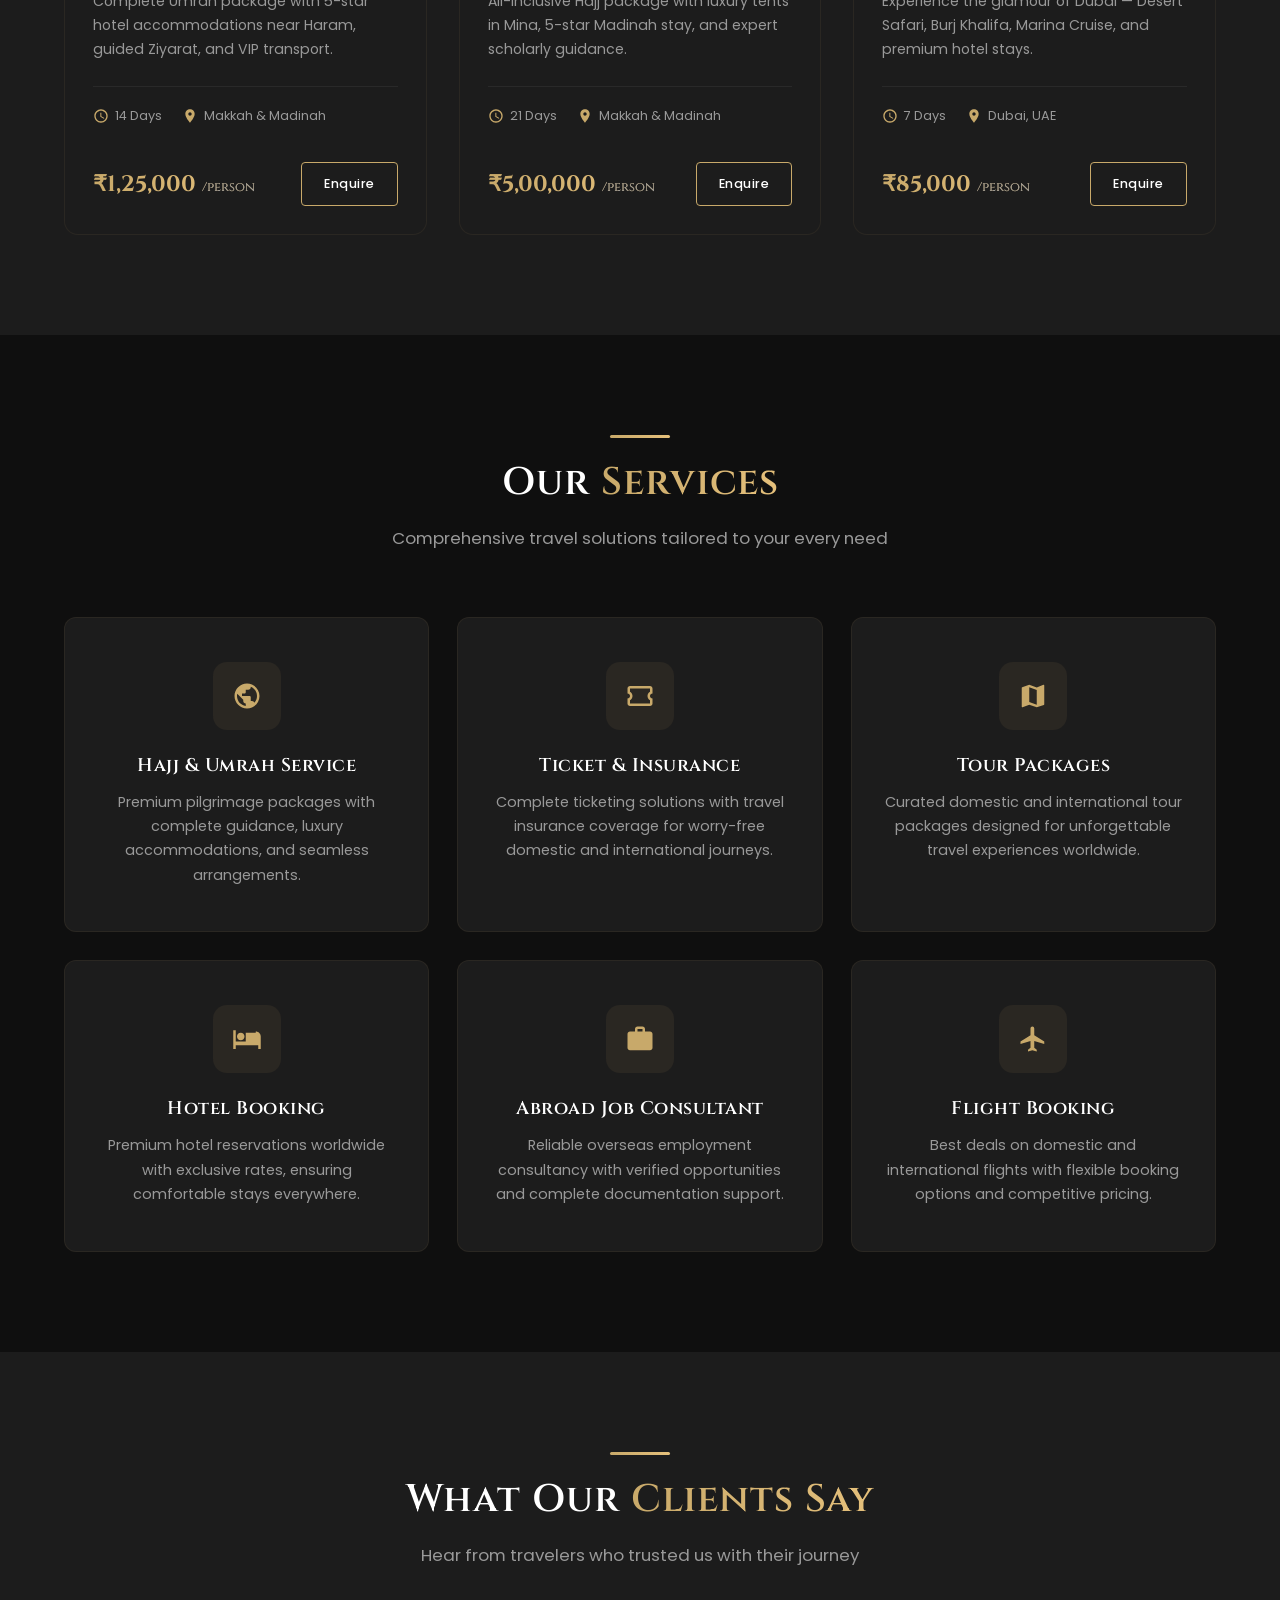
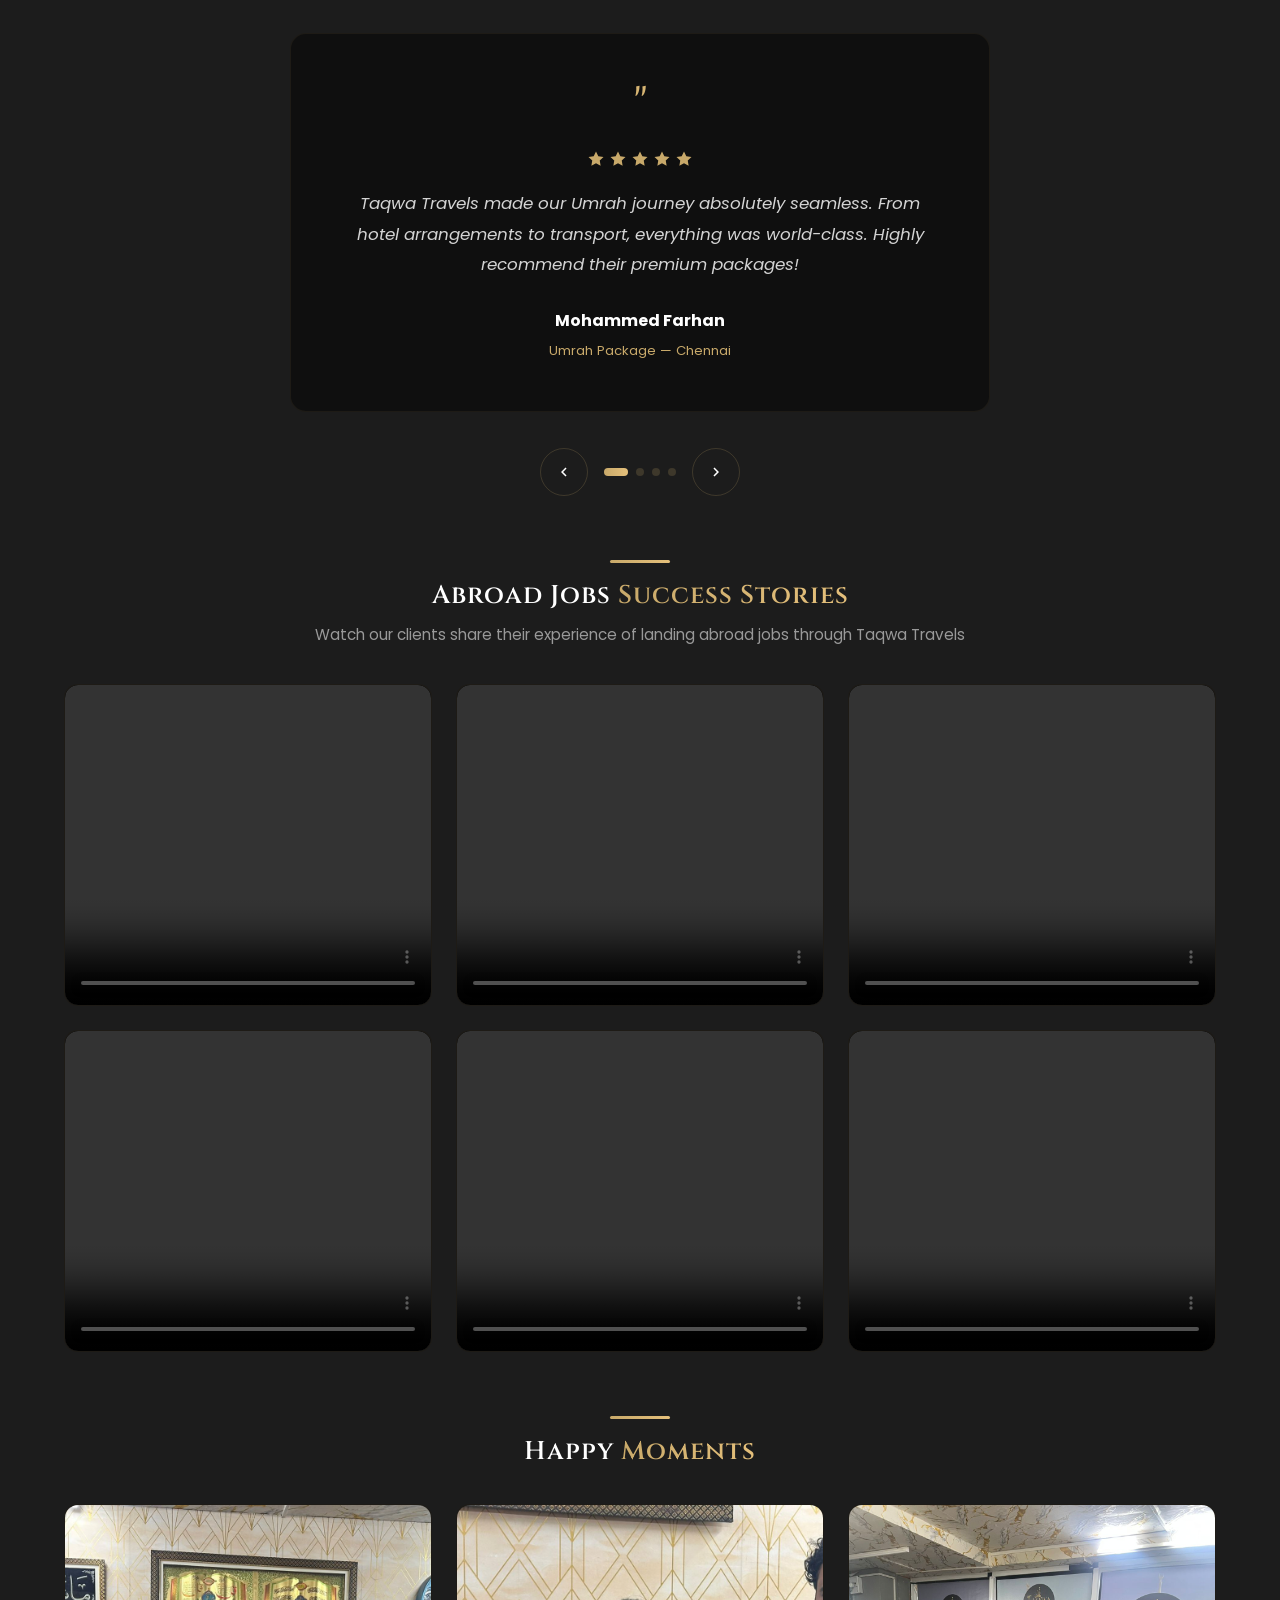
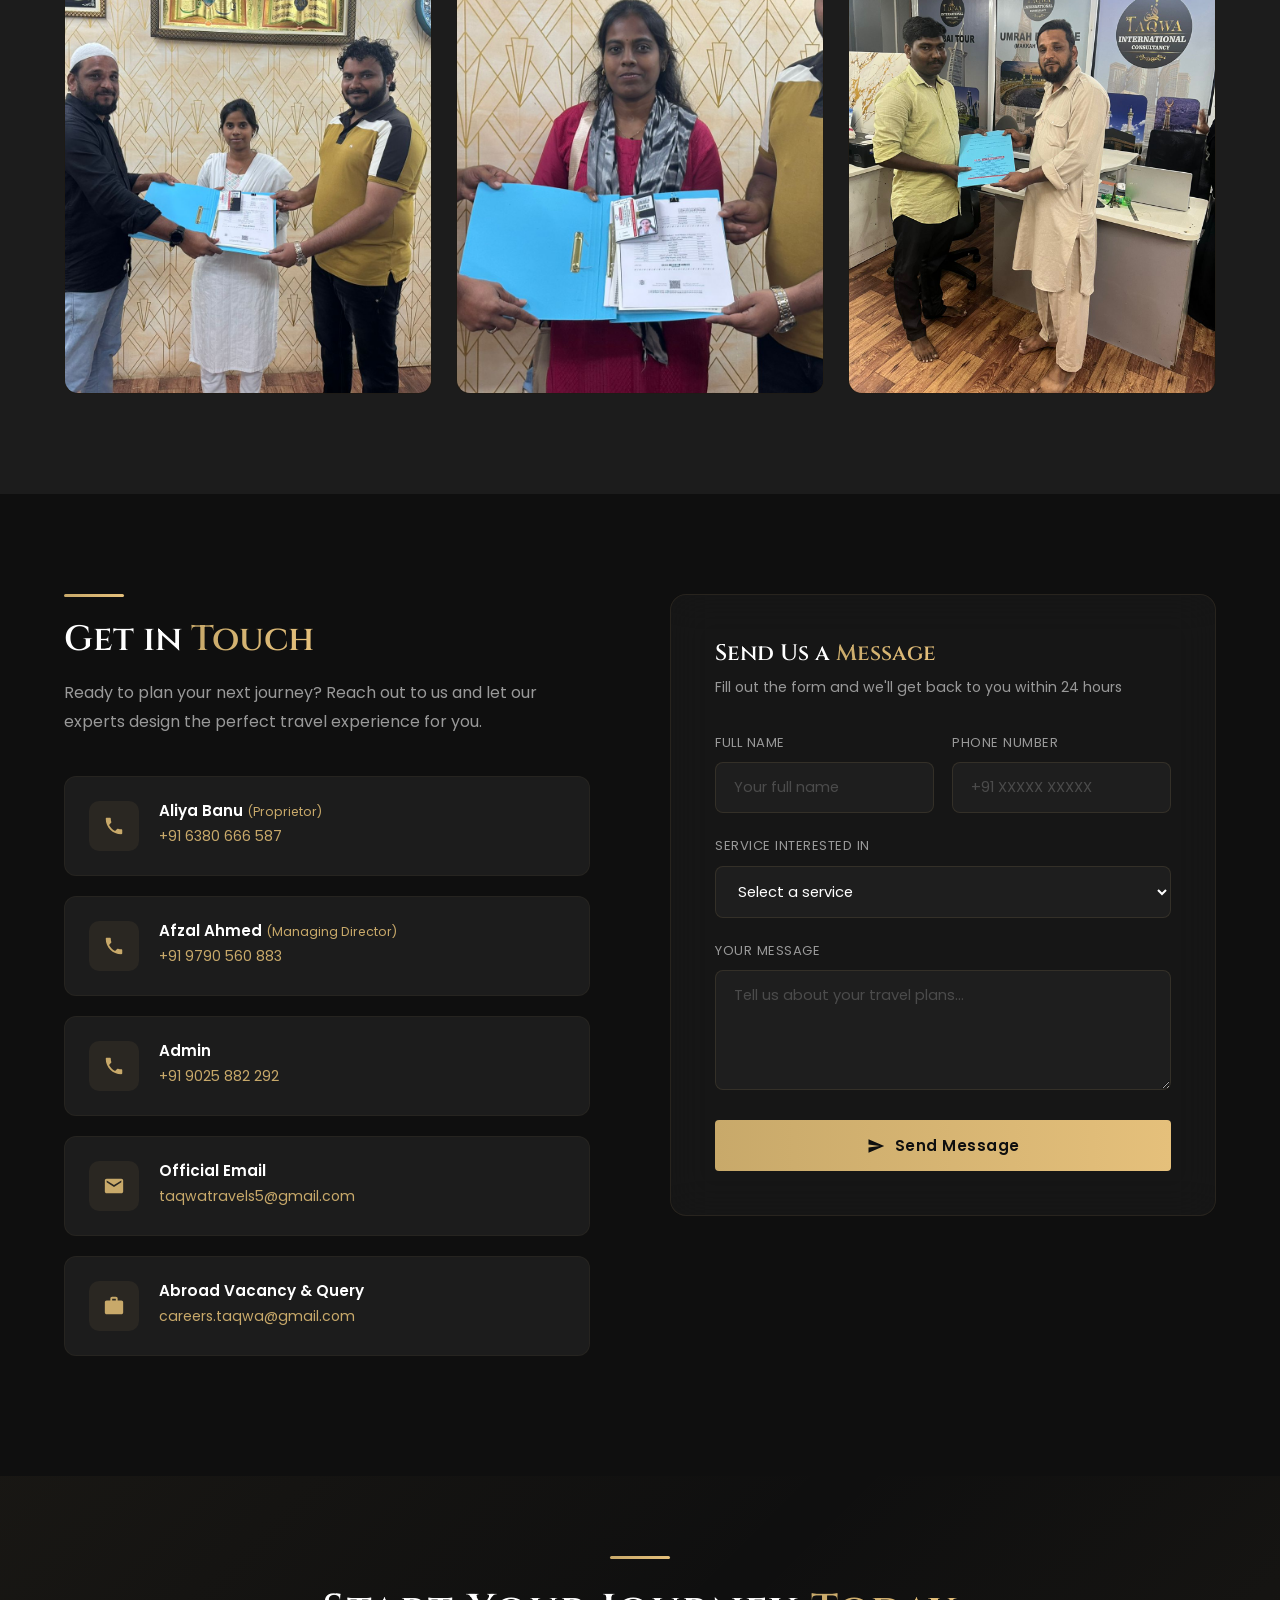
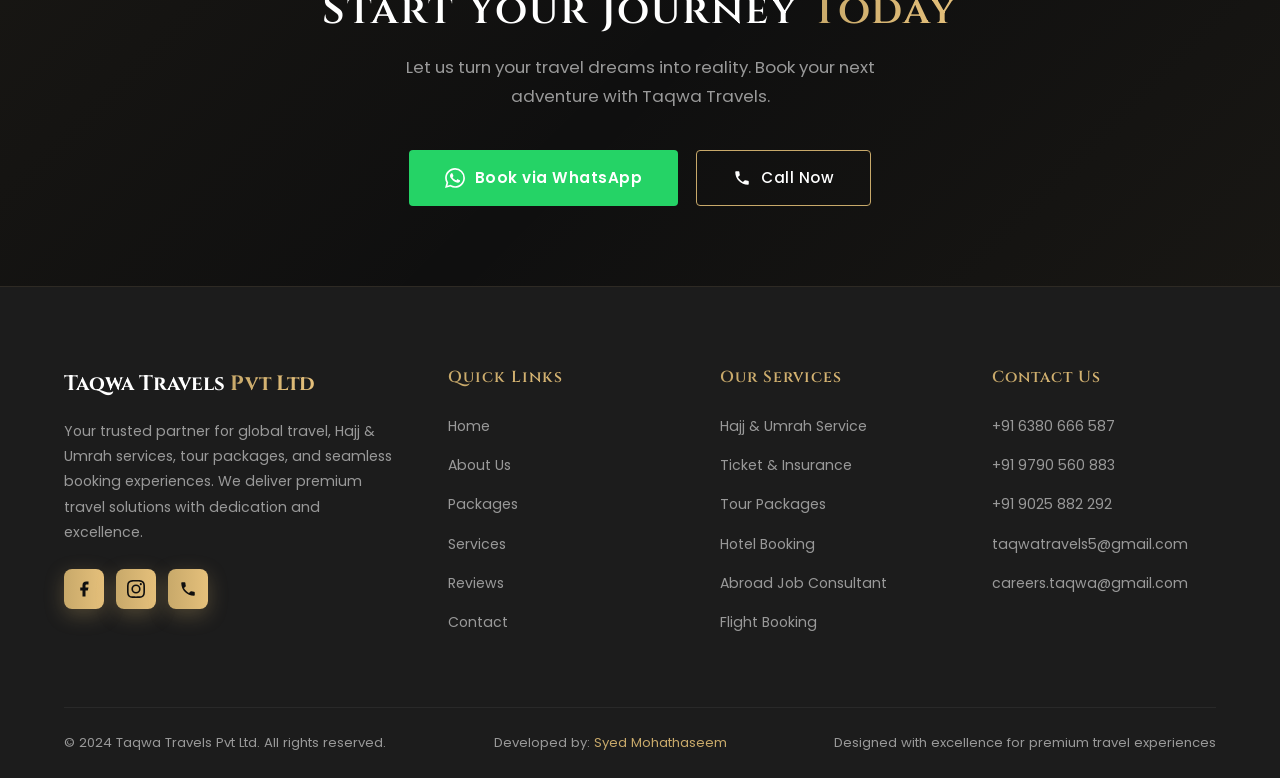
==== commit d6941880: "push" ====
--- a/index.html
+++ b/index.html
@@ -34,7 +34,7 @@
       </a>
       <ul class="nav-links" id="nav-links">
         <li><a href="#home">Home</a></li>
-        <li><a href="#why-us">About</a></li>
+        <li><a href="#about">About</a></li>
         <li><a href="#packages">Packages</a></li>
         <li><a href="#services">Services</a></li>
         <li><a href="#testimonials">Reviews</a></li>
@@ -73,7 +73,52 @@
 
   </section>
 
-  <!-- WHY CHOOSE US (ABOUT) -->
+  <!-- ABOUT SECTION -->
+  <section class="section" id="about">
+    <div class="container">
+      <div class="about-grid">
+        <div class="about-image reveal-left">
+          <div class="about-image-wrapper">
+            <img src="images/package-umrah.png" alt="Taqwa Travels Experienced Team" loading="lazy">
+          </div>
+          <div class="about-experience">
+            <span class="years">10+</span>
+            <span class="text">Years of Excellence</span>
+          </div>
+        </div>
+        <div class="about-content reveal-right">
+          <div class="gold-line" style="margin-bottom: 20px;"></div>
+          <h2>About <span class="gold-text">Taqwa Travels</span></h2>
+          <p class="about-lead">Taqwa Travels is a leading travel agency in Chennai that specializes in Umrah and Hajj packages.</p>
+          <p>We offer a wide range of packages to suit all budgets and needs, and we are committed to providing our clients with the best possible experience. Our team of experienced professionals will work with you to create a customized itinerary that meets your specific requirements.</p>
+          <p>We will also help you with all the necessary arrangements, such as visa processing, airport transfers, abroad job consulting and accommodation. We understand that Umrah and Hajj are important religious journeys, and we are committed to making your experience as smooth and enjoyable as possible. We offer a wide range of services to ensure that you have a hassle-free journey.</p>
+          <p>Since our inception, we have built our reputation on trust, integrity, and a deep commitment to the community. Whether you're traveling for a sacred pilgrimage or planning an international getaway, our dedicated consultants provide personalized support 24/7. Let us take care of the details while you focus on the journey of a lifetime.</p>
+          
+          <div class="about-features">
+            <div class="feature-item">
+              <svg viewBox="0 0 24 24"><path d="M12 2C6.48 2 2 6.48 2 12s4.48 10 10 10 10-4.48 10-10S17.52 2 12 2zm-2 15l-5-5 1.41-1.41L10 14.17l7.59-7.59L19 8l-9 9z"/></svg>
+              Premium Services
+            </div>
+            <div class="feature-item">
+              <svg viewBox="0 0 24 24"><path d="M12 2C6.48 2 2 6.48 2 12s4.48 10 10 10 10-4.48 10-10S17.52 2 12 2zm-2 15l-5-5 1.41-1.41L10 14.17l7.59-7.59L19 8l-9 9z"/></svg>
+              24/7 Support
+            </div>
+            <div class="feature-item">
+              <svg viewBox="0 0 24 24"><path d="M12 2C6.48 2 2 6.48 2 12s4.48 10 10 10 10-4.48 10-10S17.52 2 12 2zm-2 15l-5-5 1.41-1.41L10 14.17l7.59-7.59L19 8l-9 9z"/></svg>
+              Custom Itineraries
+            </div>
+            <div class="feature-item">
+              <svg viewBox="0 0 24 24"><path d="M12 2C6.48 2 2 6.48 2 12s4.48 10 10 10 10-4.48 10-10S17.52 2 12 2zm-2 15l-5-5 1.41-1.41L10 14.17l7.59-7.59L19 8l-9 9z"/></svg>
+              Trusted Professionals
+            </div>
+          </div>
+          <a href="#why-us" class="btn btn-primary" style="margin-top: 15px;">Discover More</a>
+        </div>
+      </div>
+    </div>
+  </section>
+
+  <!-- WHY CHOOSE US -->
   <section class="section" id="why-us">
     <div class="container">
       <div class="section-header reveal">
@@ -214,7 +259,7 @@
       </div>
       <div class="services-grid">
         <!-- Hajj & Umrah Service -->
-        <a href="https://wa.me/916380666587?text=Hello%20Taqwa%20Travels!%20I'm%20interested%20in%20Hajj%20%26%20Umrah%20Service" target="_blank" class="service-card reveal">
+        <a href="hajj-umrah.html" class="service-card reveal">
           <div class="service-icon">
             <svg viewBox="0 0 24 24"><path d="M12 2C6.48 2 2 6.48 2 12s4.48 10 10 10 10-4.48 10-10S17.52 2 12 2zm-1 17.93c-3.95-.49-7-3.85-7-7.93 0-.62.08-1.21.21-1.79L9 15v1c0 1.1.9 2 2 2v1.93zm6.9-2.54c-.26-.81-1-1.39-1.9-1.39h-1v-3c0-.55-.45-1-1-1H8v-2h2c.55 0 1-.45 1-1V7h2c1.1 0 2-.9 2-2v-.41c2.93 1.19 5 4.06 5 7.41 0 2.08-.8 3.97-2.1 5.39z"/></svg>
           </div>
@@ -222,7 +267,7 @@
           <p>Premium pilgrimage packages with complete guidance, luxury accommodations, and seamless arrangements.</p>
         </a>
         <!-- Ticket & Insurance -->
-        <a href="https://wa.me/916380666587?text=Hello%20Taqwa%20Travels!%20I'm%20interested%20in%20Ticket%20%26%20Insurance%20services" target="_blank" class="service-card reveal">
+        <a href="ticket-insurance.html" class="service-card reveal">
           <div class="service-icon">
             <svg viewBox="0 0 24 24"><path d="M22 10V6c0-1.11-.9-2-2-2H4c-1.1 0-1.99.89-1.99 2v4c1.1 0 1.99.9 1.99 2s-.89 2-2 2v4c0 1.1.9 2 2 2h16c1.1 0 2-.9 2-2v-4c-1.1 0-2-.9-2-2s.9-2 2-2zm-2-1.46c-1.19.69-2 1.99-2 3.46s.81 2.77 2 3.46V18H4v-2.54c1.19-.69 2-1.99 2-3.46 0-1.48-.81-2.77-2-3.46V6h16v2.54z"/></svg>
           </div>
@@ -238,7 +283,7 @@
           <p>Curated domestic and international tour packages designed for unforgettable travel experiences worldwide.</p>
         </a>
         <!-- Hotel Booking -->
-        <a href="https://wa.me/916380666587?text=Hello%20Taqwa%20Travels!%20I'm%20interested%20in%20Hotel%20Booking" target="_blank" class="service-card reveal">
+        <a href="hotel-booking.html" class="service-card reveal">
           <div class="service-icon">
             <svg viewBox="0 0 24 24"><path d="M7 13c1.66 0 3-1.34 3-3S8.66 7 7 7s-3 1.34-3 3 1.34 3 3 3zm12-6h-8v7H3V5H1v15h2v-3h18v3h2V10c0-2.21-1.79-4-4-4z"/></svg>
           </div>
@@ -246,7 +291,7 @@
           <p>Premium hotel reservations worldwide with exclusive rates, ensuring comfortable stays everywhere.</p>
         </a>
         <!-- Abroad Job Consultant -->
-        <a href="https://wa.me/916380666587?text=Hello%20Taqwa%20Travels!%20I'm%20interested%20in%20Abroad%20Job%20Consultancy" target="_blank" class="service-card reveal">
+        <a href="abroad-consultancy.html" class="service-card reveal">
           <div class="service-icon">
             <svg viewBox="0 0 24 24"><path d="M20 6h-4V4c0-1.11-.89-2-2-2h-4c-1.11 0-2 .89-2 2v2H4c-1.11 0-1.99.89-1.99 2L2 19c0 1.11.89 2 2 2h16c1.11 0 2-.89 2-2V8c0-1.11-.89-2-2-2zm-6 0h-4V4h4v2z"/></svg>
           </div>
@@ -254,7 +299,7 @@
           <p>Reliable overseas employment consultancy with verified opportunities and complete documentation support.</p>
         </a>
         <!-- Flight Booking -->
-        <a href="https://wa.me/916380666587?text=Hello%20Taqwa%20Travels!%20I'm%20interested%20in%20Flight%20Booking" target="_blank" class="service-card reveal">
+        <a href="flight-booking.html" class="service-card reveal">
           <div class="service-icon">
             <svg viewBox="0 0 24 24"><path d="M21 16v-2l-8-5V3.5c0-.83-.67-1.5-1.5-1.5S10 2.67 10 3.5V9l-8 5v2l8-2.5V19l-2 1.5V22l3.5-1 3.5 1v-1.5L13 19v-5.5l8 2.5z"/></svg>
           </div>
@@ -573,7 +618,7 @@
           <h4>Quick Links</h4>
           <ul>
             <li><a href="#home">Home</a></li>
-            <li><a href="#why-us">About Us</a></li>
+            <li><a href="#about">About Us</a></li>
             <li><a href="#packages">Packages</a></li>
             <li><a href="#services">Services</a></li>
             <li><a href="#testimonials">Reviews</a></li>
--- a/style.css
+++ b/style.css
@@ -111,6 +111,7 @@
 .section {
   padding: 100px 0;
   position: relative;
+  overflow: hidden; /* Added to contain animations */
 }
 
 .section-header {
@@ -133,6 +134,18 @@
   color: var(--text-muted);
   max-width: 600px;
   margin: 0 auto;
+}
+
+/* Page Header Typography */
+.page-header p {
+  color: var(--text-white) !important;
+  font-size: 1.1rem !important;
+  line-height: 1.8;
+  max-width: 800px;
+  margin: 0 auto;
+  text-shadow: 0 2px 10px rgba(0,0,0,0.5);
+  font-weight: 400;
+  letter-spacing: 0.2px;
 }
 
 /* ===== BUTTONS ===== */
@@ -690,6 +703,115 @@
   font-size: 0.8rem;
 }
 
+/* ===== ABOUT SECTION ===== */
+.about-grid {
+  display: grid;
+  grid-template-columns: 1fr 1fr;
+  gap: 60px;
+  align-items: center;
+}
+
+.about-image {
+  position: relative;
+  padding-right: 20px;
+  padding-bottom: 20px;
+}
+
+.about-image-wrapper {
+  position: relative;
+  border-radius: 20px;
+  overflow: hidden;
+  box-shadow: 0 20px 50px rgba(0, 0, 0, 0.5);
+  border: 1px solid rgba(200, 169, 106, 0.15);
+  aspect-ratio: 4/5;
+}
+
+.about-image-wrapper img {
+  width: 100%;
+  height: 100%;
+  object-fit: cover;
+  transition: var(--transition);
+}
+
+.about-image-wrapper:hover img {
+  transform: scale(1.05);
+}
+
+.about-experience {
+  position: absolute;
+  bottom: 0px;
+  right: 0px;
+  background: var(--gold-gradient);
+  padding: 30px 40px;
+  border-radius: 16px;
+  box-shadow: 0 10px 30px rgba(0, 0, 0, 0.5);
+  display: flex;
+  flex-direction: column;
+  align-items: center;
+  justify-content: center;
+  z-index: 2;
+}
+
+.about-experience .years {
+  font-family: 'Cinzel', serif;
+  font-size: 3rem;
+  font-weight: 700;
+  color: var(--text-dark);
+  line-height: 1;
+}
+
+.about-experience .text {
+  font-size: 0.95rem;
+  font-weight: 600;
+  color: var(--text-dark);
+  text-transform: uppercase;
+  letter-spacing: 2px;
+  margin-top: 5px;
+}
+
+.about-content h2 {
+  font-size: 2.6rem;
+  margin-bottom: 24px;
+}
+
+.about-lead {
+  font-size: 1.15rem;
+  color: var(--text-white);
+  font-weight: 500;
+  margin-bottom: 20px;
+  line-height: 1.6;
+}
+
+.about-content p {
+  color: var(--text-muted);
+  margin-bottom: 16px;
+  font-size: 0.95rem;
+  line-height: 1.8;
+}
+
+.about-features {
+  display: grid;
+  grid-template-columns: 1fr 1fr;
+  gap: 16px;
+  margin: 32px 0 36px 0;
+}
+
+.feature-item {
+  display: flex;
+  align-items: center;
+  gap: 12px;
+  color: var(--text-white);
+  font-size: 0.95rem;
+  font-weight: 500;
+}
+
+.feature-item svg {
+  width: 24px;
+  height: 24px;
+  fill: var(--gold-start);
+  flex-shrink: 0;
+}
+
 /* ===== WHY CHOOSE US ===== */
 .why-grid {
   display: grid;
@@ -1368,7 +1490,24 @@
 }
 
 /* ===== RESPONSIVE ===== */
+@media (max-width: 1200px) {
+  .container {
+    max-width: 100%;
+    padding: 0 40px;
+  }
+}
+
 @media (max-width: 1024px) {
+  .about-grid {
+    gap: 40px;
+    grid-template-columns: 1fr;
+  }
+  
+  .about-image {
+    max-width: 600px;
+    margin: 0 auto 40px;
+  }
+
   .services-grid {
     grid-template-columns: repeat(2, 1fr);
   }
@@ -1400,13 +1539,60 @@
   }
 
   .section {
-    padding: 70px 0;
-    overflow: hidden;
-  }
+    padding: 80px 0; /* Refined for mobile */
+    overflow: hidden !important;
+  }
+
+  h1 { font-size: 2.2rem !important; }
+  h2 { font-size: 1.8rem !important; }
+  h3 { font-size: 1.4rem !important; }
 
   /* Reduce reveal offset on mobile to prevent overflow */
   .reveal-left {
     transform: translateX(-20px);
+  }
+
+  .about-experience {
+    padding: 20px 30px;
+  }
+  
+  .about-experience .years {
+    font-size: 2.2rem;
+  }
+  
+  .about-experience .text {
+    font-size: 0.8rem;
+  }
+  
+  .about-grid {
+    grid-template-columns: 1fr;
+    gap: 40px;
+    text-align: center;
+  }
+
+  .about-image {
+    padding-right: 0;
+    padding-bottom: 0;
+    max-width: 500px;
+    margin: 0 auto;
+  }
+
+  .about-content {
+    display: flex;
+    flex-direction: column;
+    align-items: center;
+  }
+
+  .gold-line {
+    margin: 0 auto 20px;
+  }
+
+  .about-features {
+    grid-template-columns: 1fr;
+    gap: 15px;
+    text-align: left;
+    width: 100%;
+    max-width: 400px;
   }
 
   .reveal-right {
@@ -1471,21 +1657,50 @@
   }
 
   /* Hero Mobile */
+  .hero {
+    height: auto;
+    min-height: 100vh;
+    padding: 120px 0 80px;
+  }
+
   .hero h1 {
-    font-size: 2.2rem;
+    font-size: 2.2rem !important;
+    line-height: 1.3;
   }
 
   .hero p {
-    font-size: 1rem;
+    font-size: 1rem !important;
+    margin-bottom: 30px;
+  }
+
+  .hero-badge {
+    padding: 6px 16px;
+    font-size: 0.7rem;
+    letter-spacing: 2px;
+    margin-bottom: 20px;
+  }
+
+  /* Internal Page Headers */
+  .page-header {
+    padding: 140px 0 60px !important;
+  }
+
+  .page-header h1 {
+    font-size: 2rem !important;
+  }
+
+  .page-header p {
+    font-size: 0.95rem !important;
   }
 
   .hero-buttons {
     flex-direction: column;
+    gap: 15px;
   }
 
   .hero-buttons .btn {
     width: 100%;
-    max-width: 300px;
+    max-width: 280px;
   }
 
   .hero-scroll {
@@ -1506,6 +1721,16 @@
   .packages-grid {
     grid-template-columns: 1fr;
     gap: 24px;
+    padding: 0 10px;
+  }
+
+  .package-card {
+    max-width: 450px;
+    margin: 0 auto;
+  }
+
+  .package-info {
+    padding: 24px;
   }
 
   /* Why Choose Mobile */
@@ -1534,7 +1759,11 @@
   }
 
   .form-group {
-    margin-bottom: 15px;
+    margin-bottom: 20px;
+  }
+
+  .contact-form .btn {
+    width: 100%;
   }
 
   /* Testimonials Mobile */
@@ -1587,8 +1816,9 @@
 
   .footer-bottom {
     flex-direction: column;
-    gap: 12px;
+    gap: 15px;
     text-align: center;
+    padding: 30px 0;
   }
 
   /* Floating Buttons Mobile */
@@ -1645,6 +1875,18 @@
     font-size: 1.5rem;
   }
 
+  h1 { font-size: 1.8rem !important; }
+  h2 { font-size: 1.5rem !important; }
+  h3 { font-size: 1.2rem !important; }
+
+  .hero p {
+    font-size: 0.95rem !important;
+  }
+
+  .section {
+    padding: 60px 0;
+  }
+
   /* Specific mobile refinement for Contact section */
   .contact-wrapper {
     width: 100%;
@@ -1691,7 +1933,23 @@
 
   /* Completely disable horizontal transformation on very small mobile for stability */
   .reveal-left, .reveal-right {
-    transform: translateX(0);
+    transform: translateX(0) !important;
+  }
+
+  .floating-buttons {
+    bottom: 15px;
+    right: 15px;
+    gap: 10px;
+  }
+
+  .floating-whatsapp {
+    width: 48px;
+    height: 48px;
+  }
+
+  .floating-call {
+    width: 40px;
+    height: 40px;
   }
 
   .form-row {
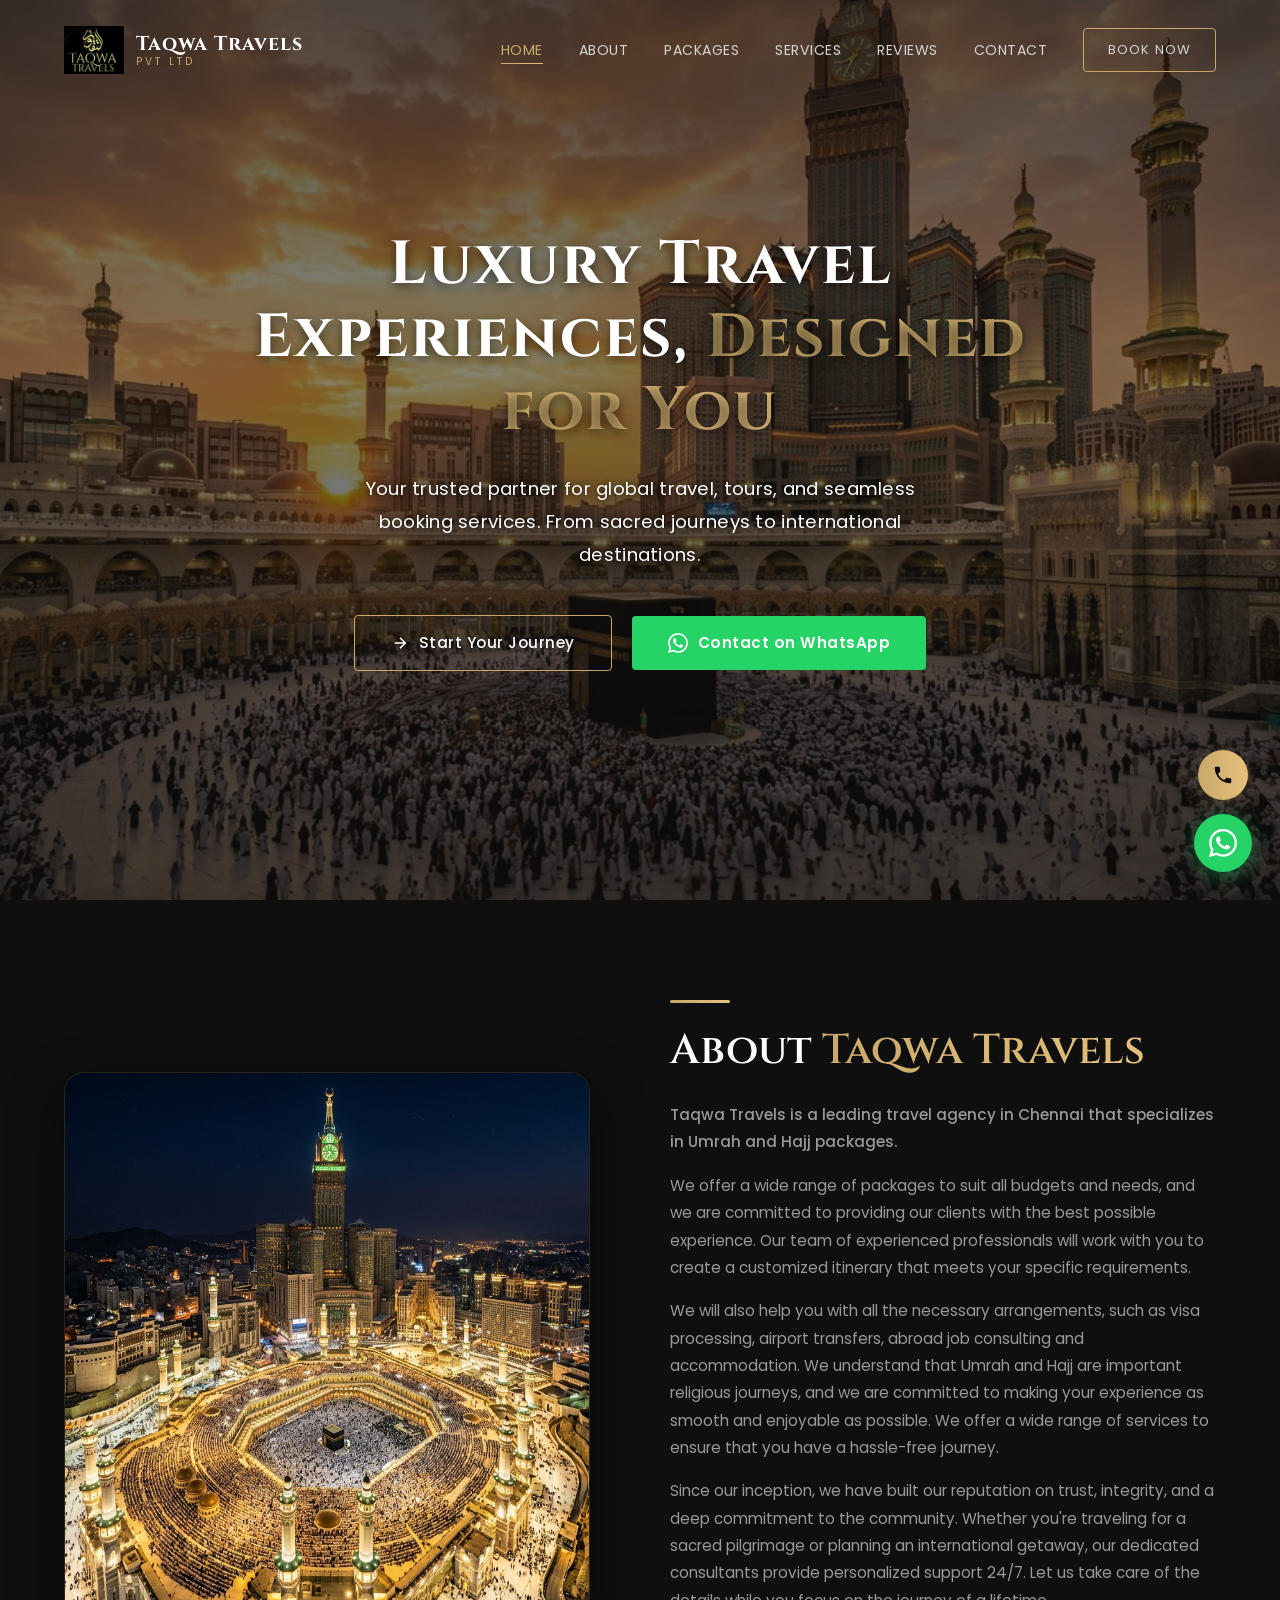
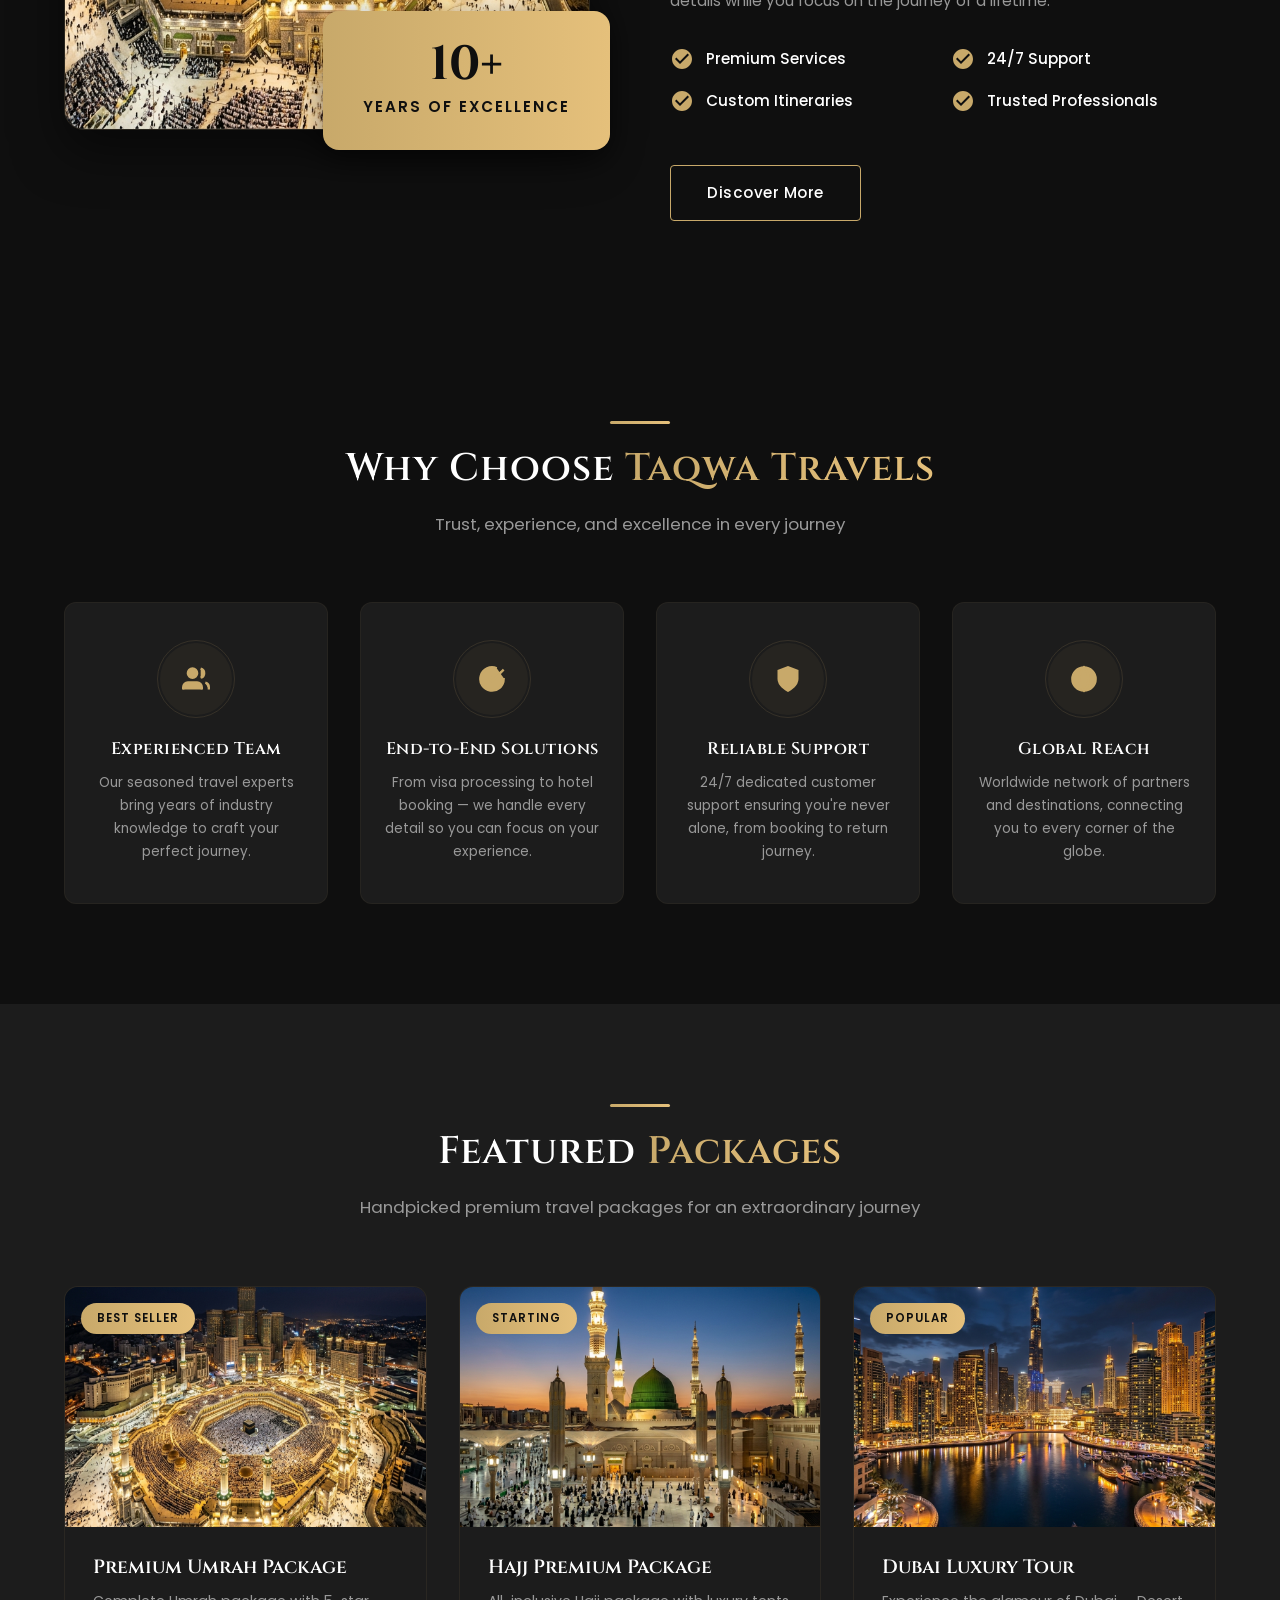
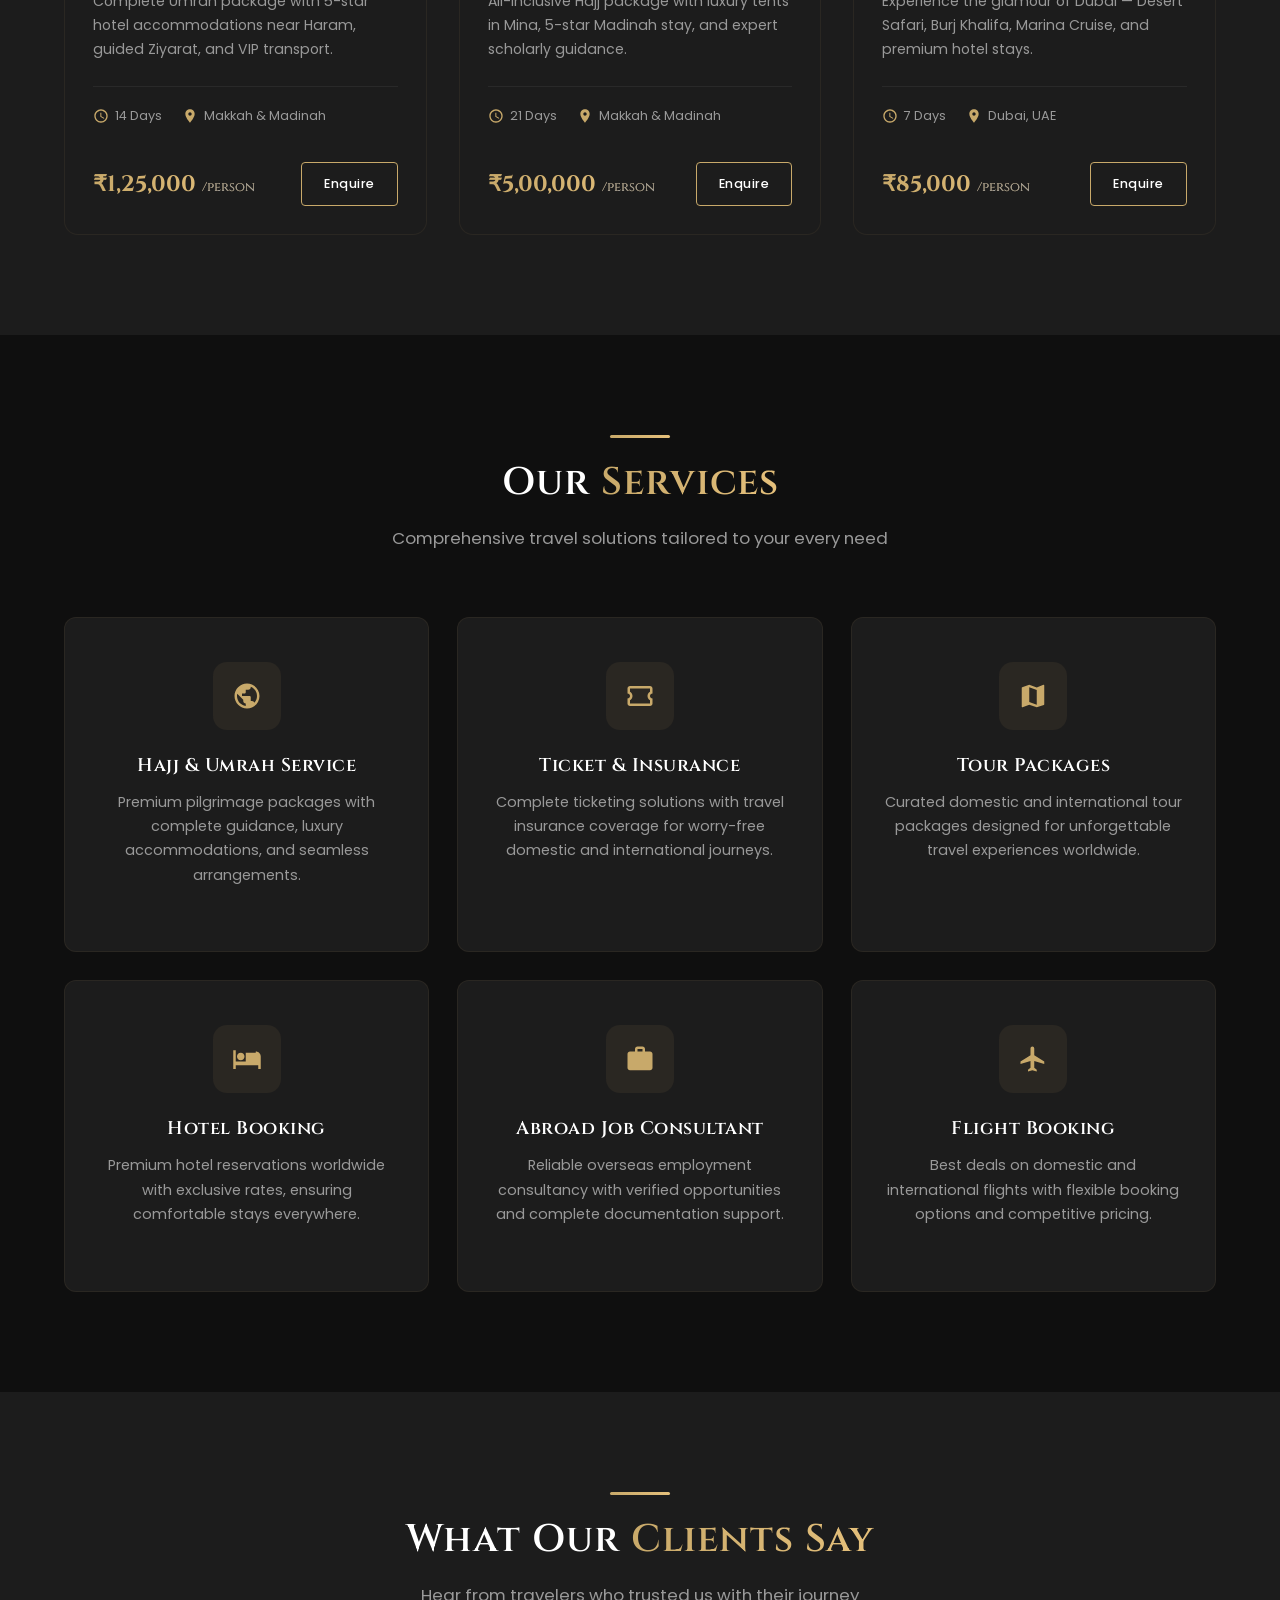
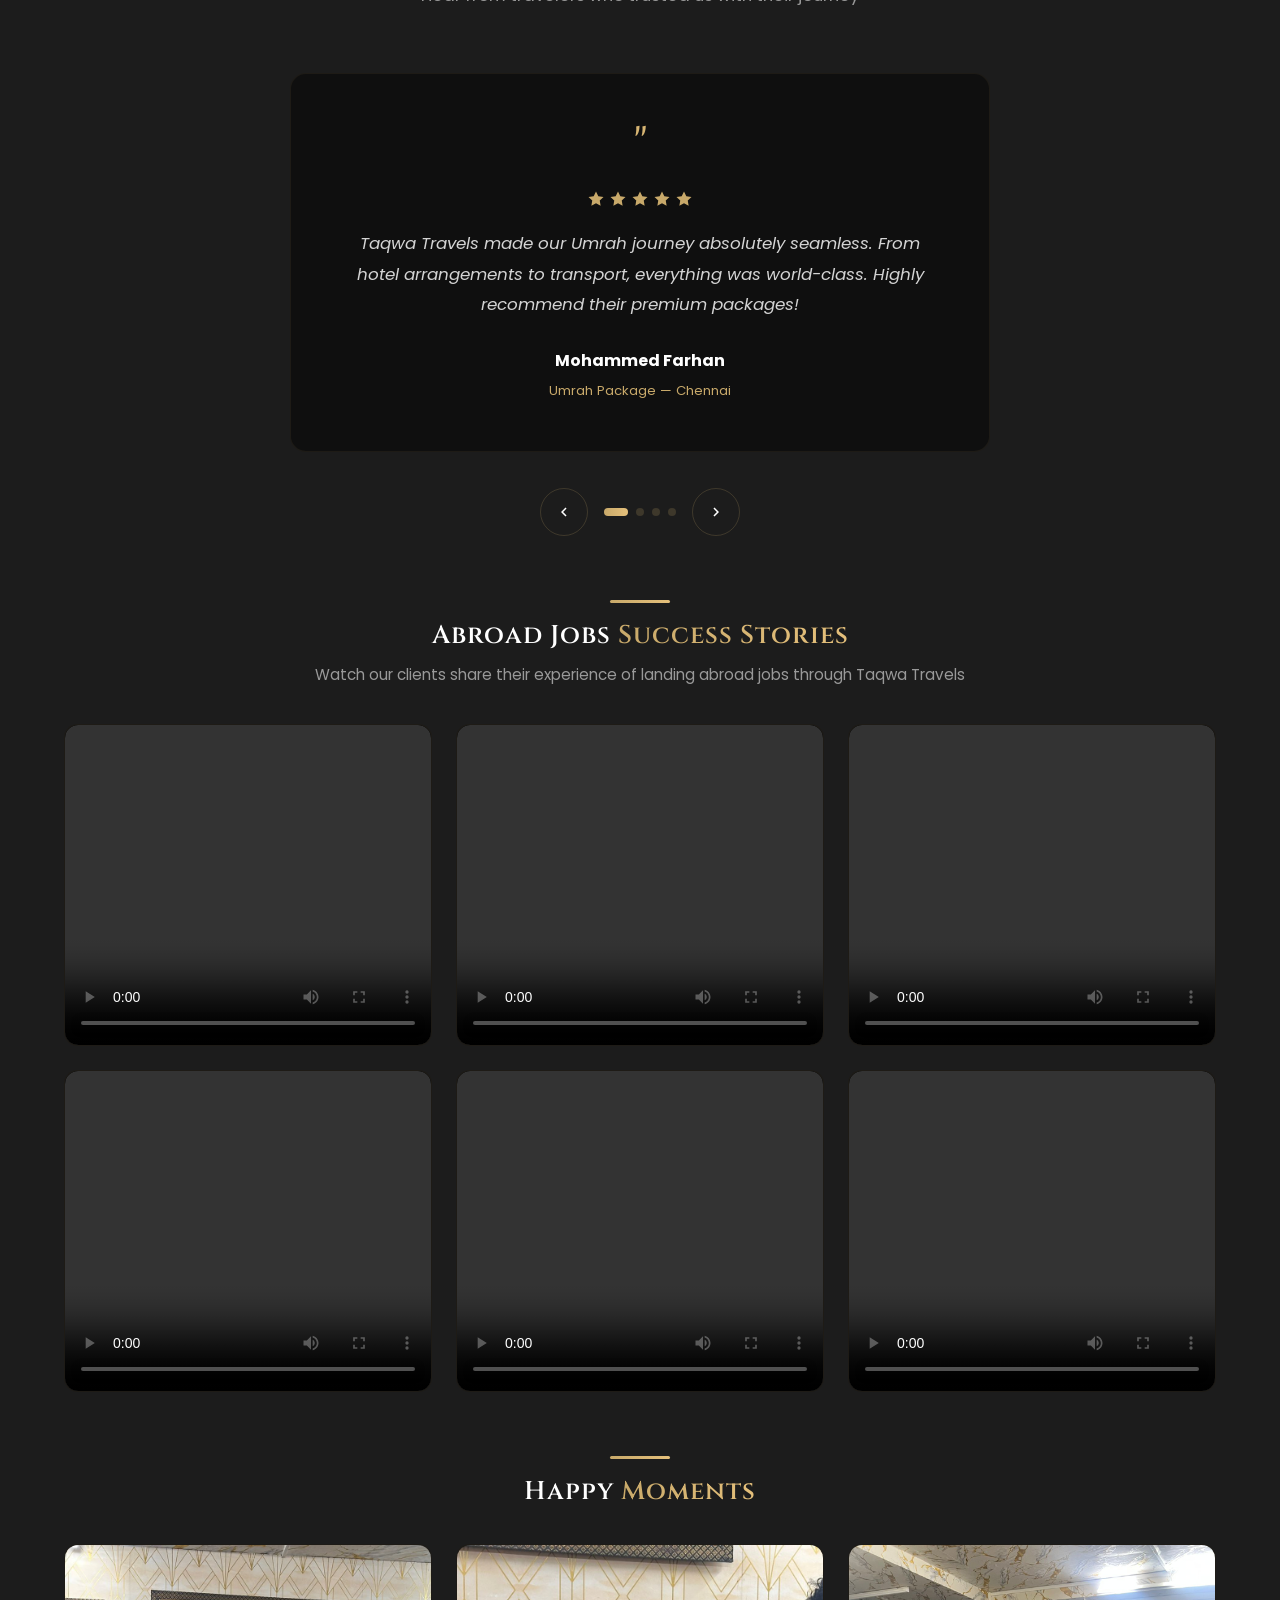
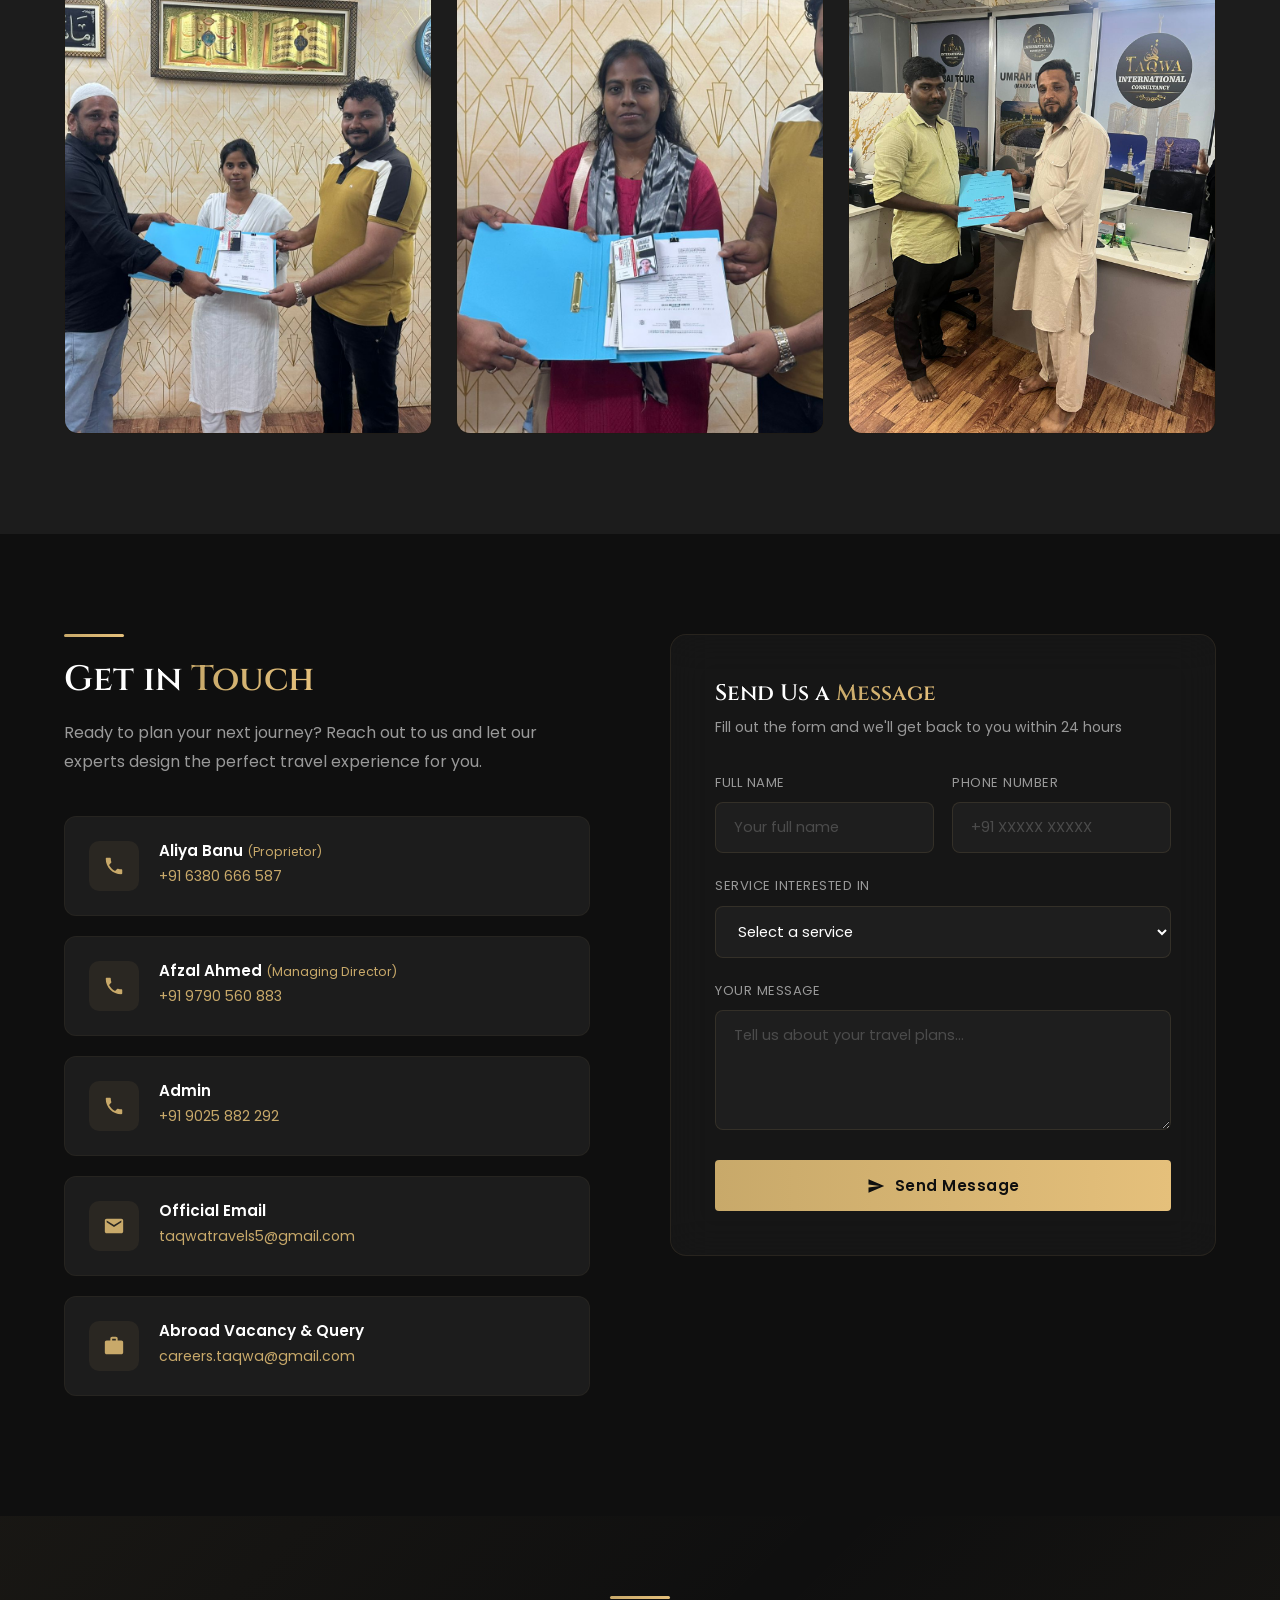
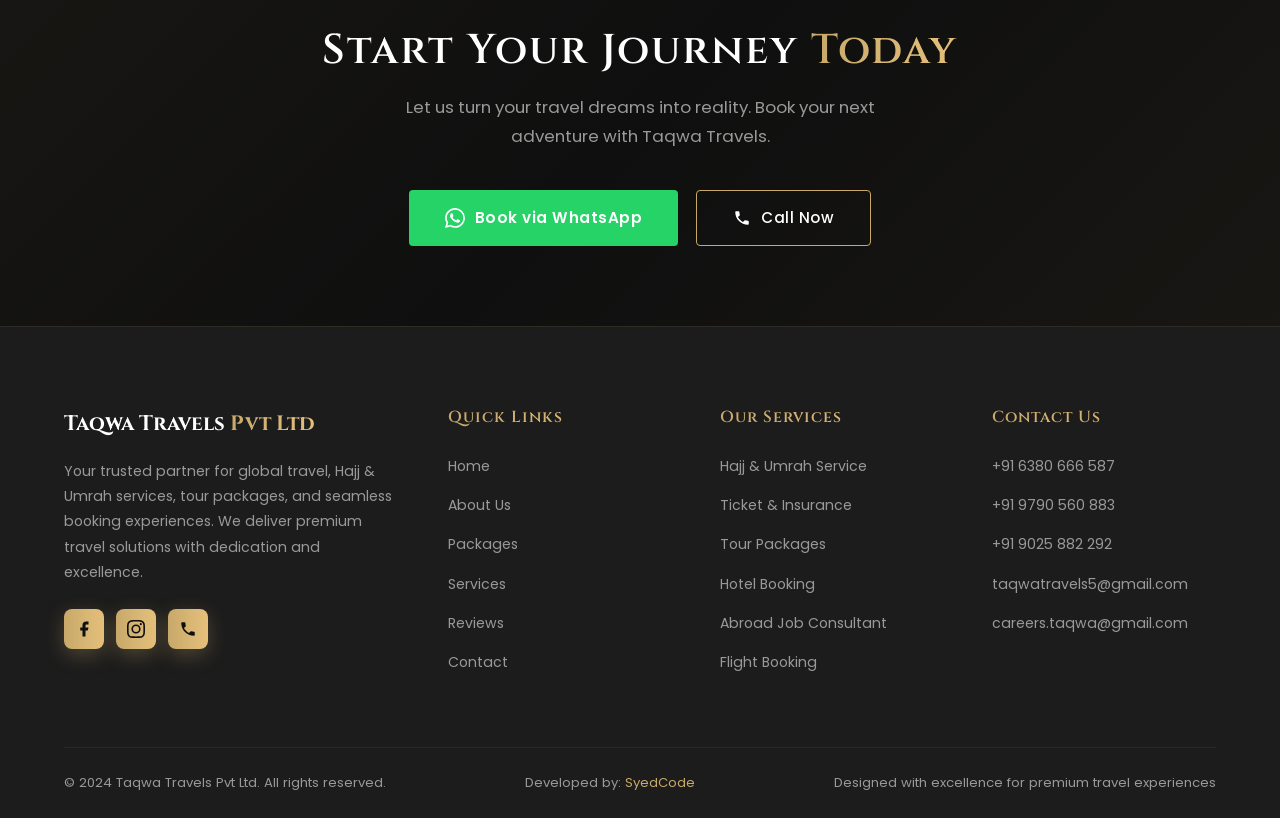
==== commit 596bdd4e: "developed by changes" ====
--- a/index.html
+++ b/index.html
@@ -654,7 +654,7 @@
 
       <div class="footer-bottom">
         <p>© 2024 Taqwa Travels Pvt Ltd. All rights reserved.</p>
-        <p>Developed by: <a href="https://syedmohathaseem.tech" target="_blank" rel="noopener noreferrer" style="color: var(--gold-start); text-decoration: none; transition: opacity 0.3s ease;" onmouseover="this.style.opacity='0.8'" onmouseout="this.style.opacity='1'">Syed Mohathaseem</a></p>
+        <p>Developed by: <a href="https://syedmohathaseem.tech" target="_blank" rel="noopener noreferrer" style="color: var(--gold-start); text-decoration: none; transition: opacity 0.3s ease;" onmouseover="this.style.opacity='0.8'" onmouseout="this.style.opacity='1'">SyedCode</a></p>
         <p>Designed with excellence for premium travel experiences</p>
       </div>
     </div>
--- a/style.css
+++ b/style.css
@@ -516,14 +516,43 @@
   transition: var(--transition);
 }
 
-.service-card:hover {
+/* Base feature card hover (non-clickable) */
+/* Hover effects completely removed for static cards */
+
+/* Clickable Service Card Enhancements */
+a.service-card {
+  cursor: pointer;
+  z-index: 1;
+  padding-bottom: 64px; /* Make room for explore text */
+}
+
+a.service-card:hover {
   transform: translateY(-8px);
-  border-color: rgba(200, 169, 106, 0.2);
-  box-shadow: 0 20px 50px rgba(0, 0, 0, 0.4), 0 0 40px rgba(200, 169, 106, 0.05);
-}
-
-.service-card:hover::before {
+  border-color: rgba(200, 169, 106, 0.3);
+  box-shadow: 0 20px 50px rgba(0, 0, 0, 0.5), 0 0 40px rgba(200, 169, 106, 0.1);
+}
+
+a.service-card::after {
+  content: 'Explore \2192';
+  display: block;
+  position: absolute;
+  bottom: 25px;
+  left: 0;
+  right: 0;
+  text-align: center;
+  color: var(--gold-start);
+  font-size: 0.85rem;
+  font-weight: 600;
+  text-transform: uppercase;
+  letter-spacing: 2px;
+  opacity: 0;
+  transform: translateY(10px);
+  transition: var(--transition);
+}
+
+a.service-card:hover::after {
   opacity: 1;
+  transform: translateY(0);
 }
 
 .service-icon {
@@ -545,11 +574,11 @@
   transition: var(--transition);
 }
 
-.service-card:hover .service-icon {
+a.service-card:hover .service-icon {
   background: var(--gold-gradient);
 }
 
-.service-card:hover .service-icon svg {
+a.service-card:hover .service-icon svg {
   fill: var(--text-dark);
 }
 
@@ -1716,6 +1745,10 @@
   .service-card {
     padding: 32px 24px;
   }
+  
+  a.service-card {
+    padding-bottom: 54px;
+  }
 
   /* Packages Mobile */
   .packages-grid {
